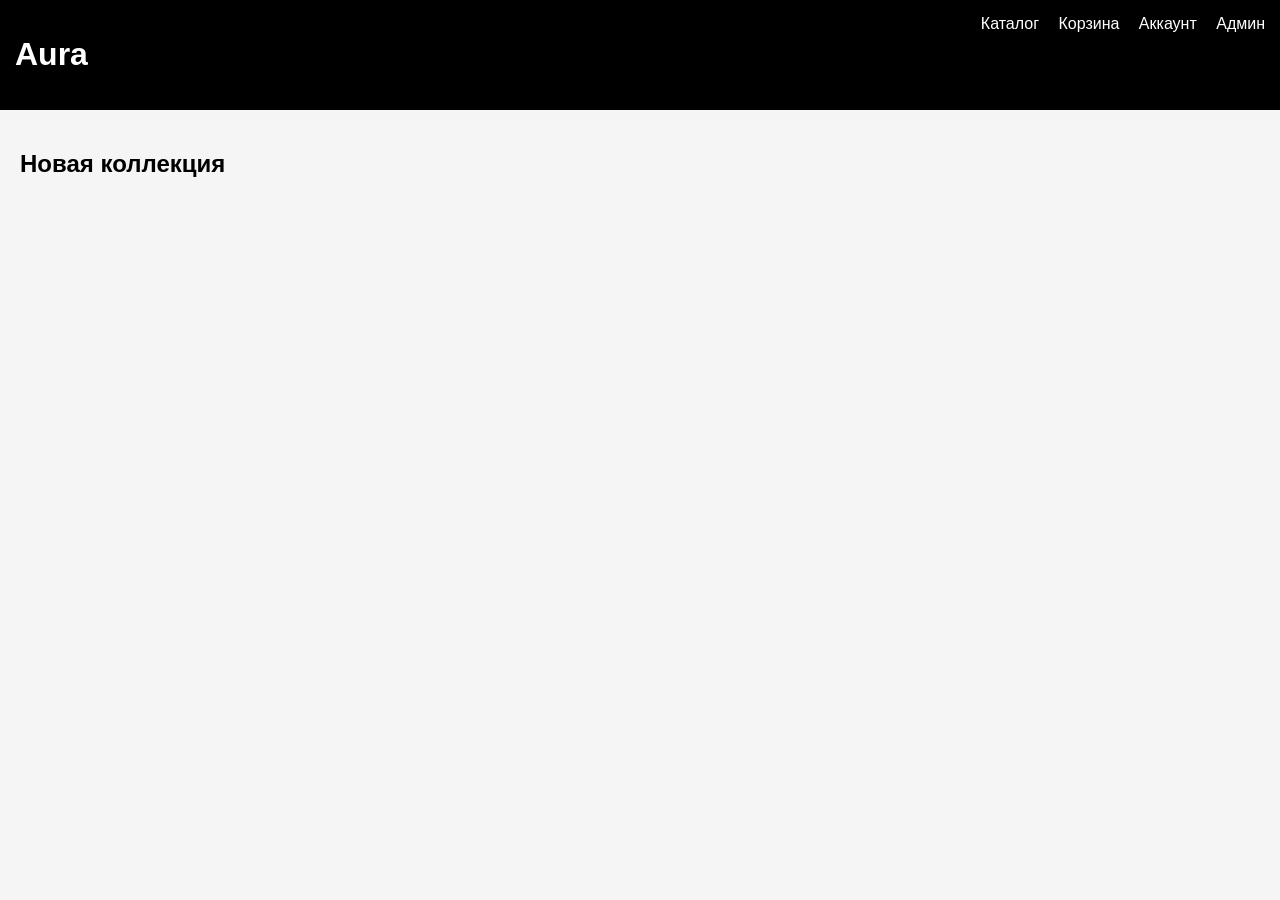
==== index.html @ 16434668 "3" ====
<!DOCTYPE html>
<html>
<head>
  <title>Aura - Главная</title>
  <link rel="stylesheet" href="css/style.css">
</head>
<body>

<header>
  <h1>Aura</h1>
  <nav>
    <a href="catalog.html">Каталог</a>
    <a href="cart.html">Корзина</a>
    <a href="account.html">Аккаунт</a>
    <a href="admin.html">Админ</a>
  </nav>
</header>

<section>
  <h2 style="padding:20px;">Новая коллекция</h2>
  <div id="product-list"></div>
</section>

<script src="js/data.js"></script>
<script src="js/main.js"></script>
</body>
</html>
---- css/style.css ----
body {
    font-family: Arial, sans-serif;
    margin: 0;
    background: #f5f5f5;
  }
  
  header {
    background: black;
    color: white;
    padding: 15px;
    display: flex;
    justify-content: space-between;
  }
  
  header a {
    color: white;
    margin-left: 15px;
    text-decoration: none;
  }
  
  .product {
    background: white;
    padding: 15px;
    margin: 15px;
    width: 250px;
    display: inline-block;
    vertical-align: top;
  }
  
  button {
    background: black;
    color: white;
    border: none;
    padding: 8px 12px;
    cursor: pointer;
  }
  
  button:hover {
    background: #444;
  }
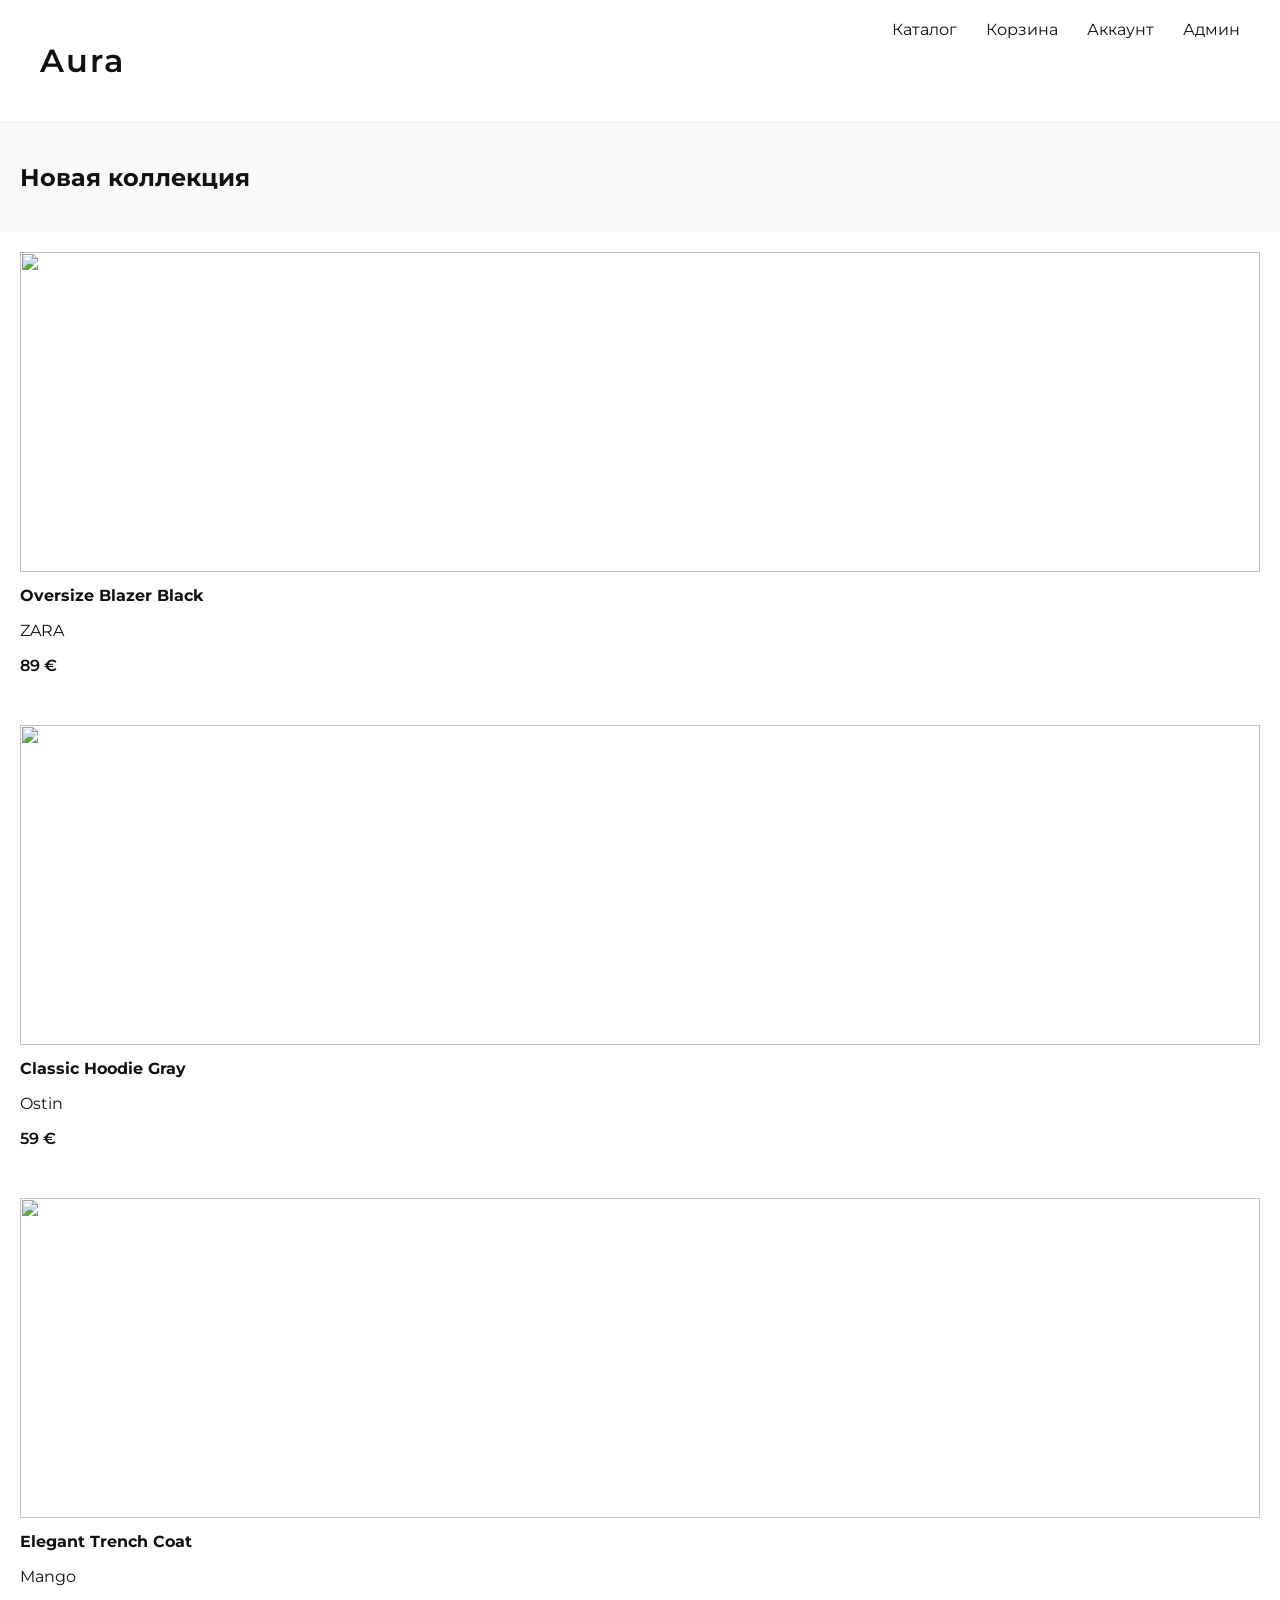
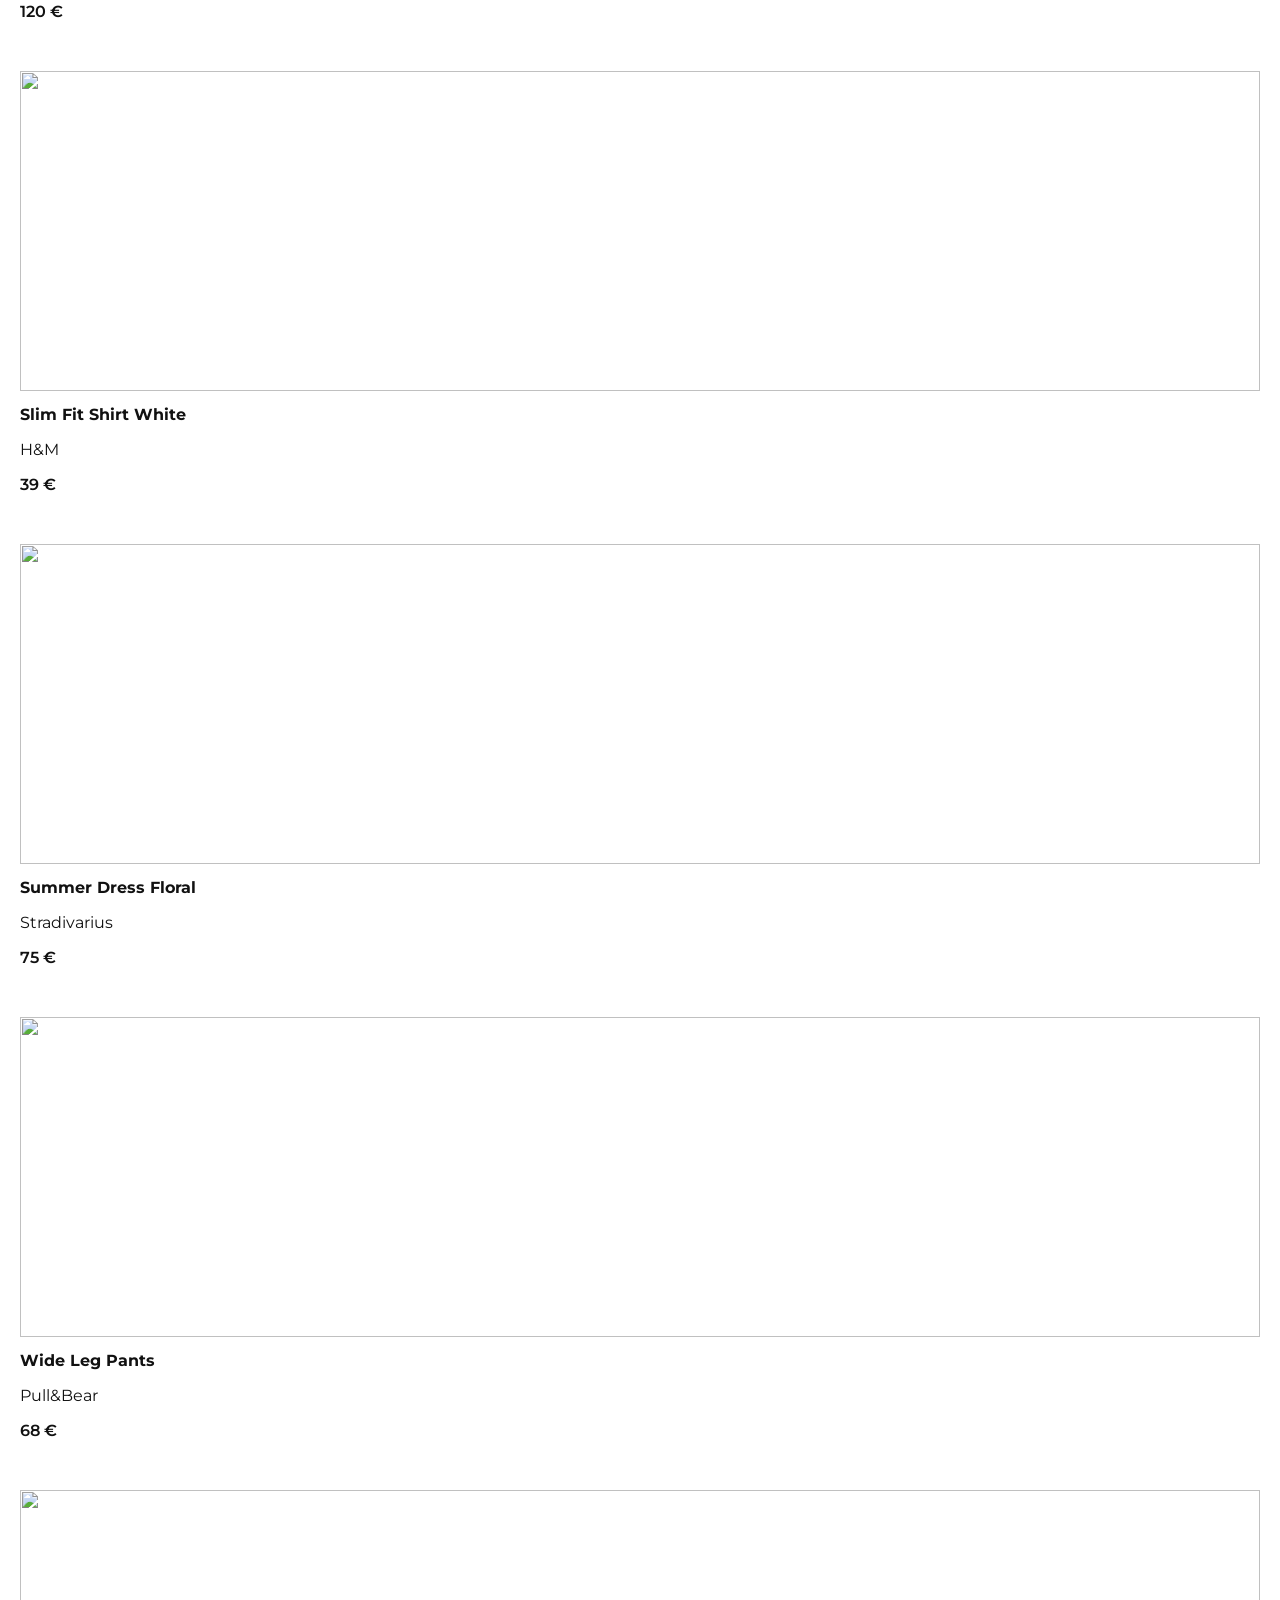
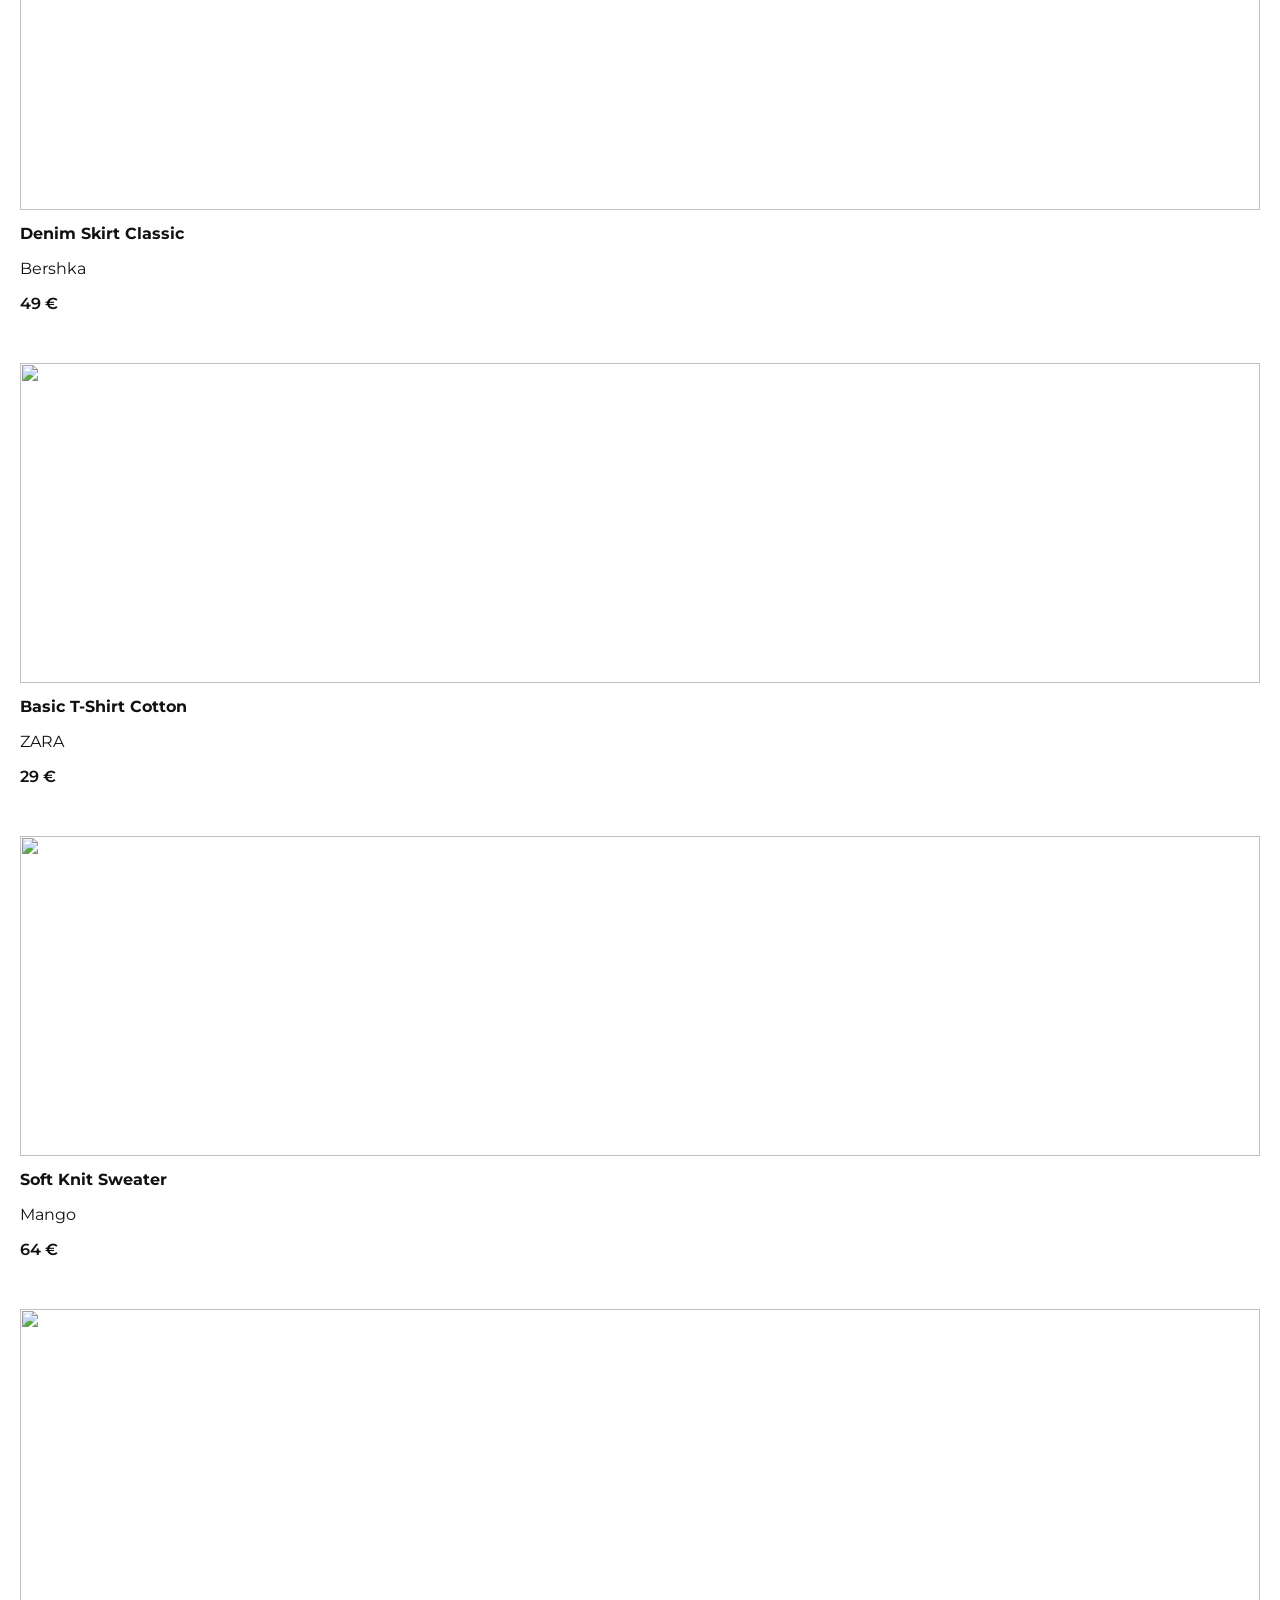
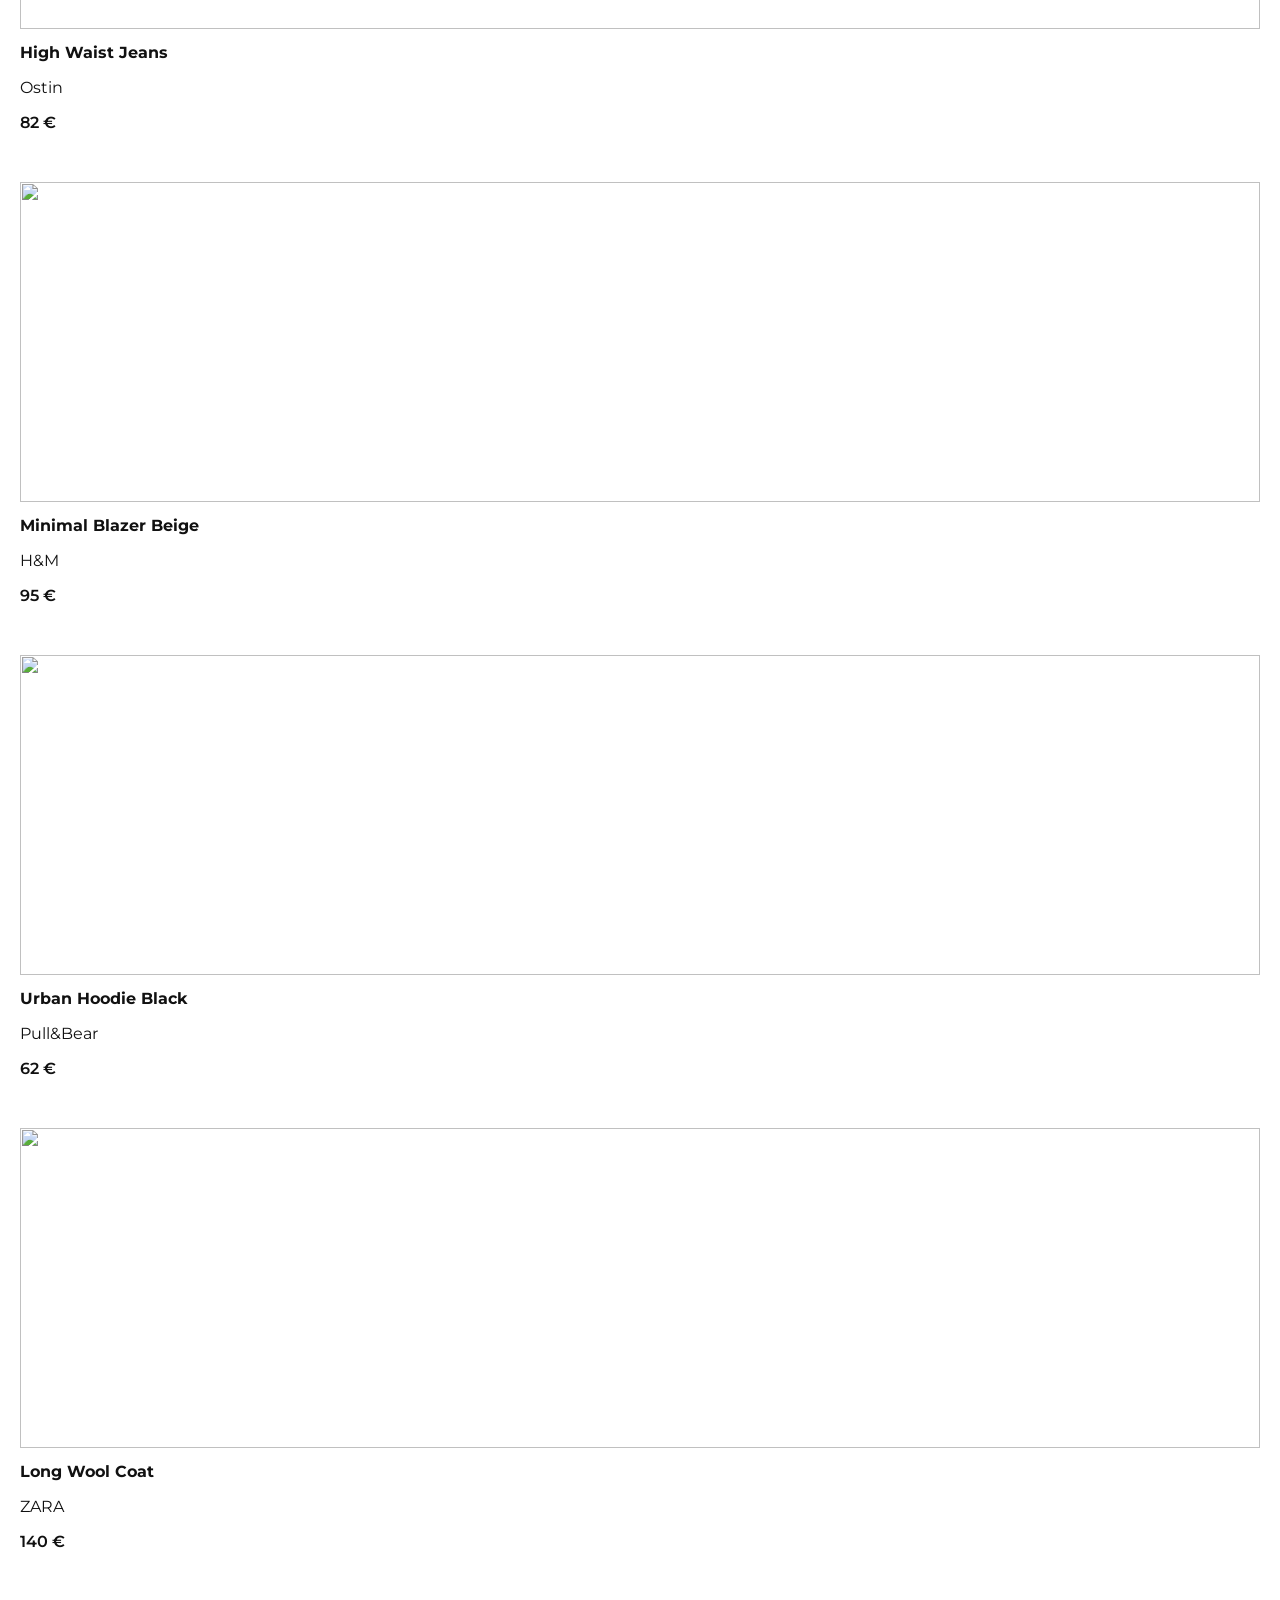
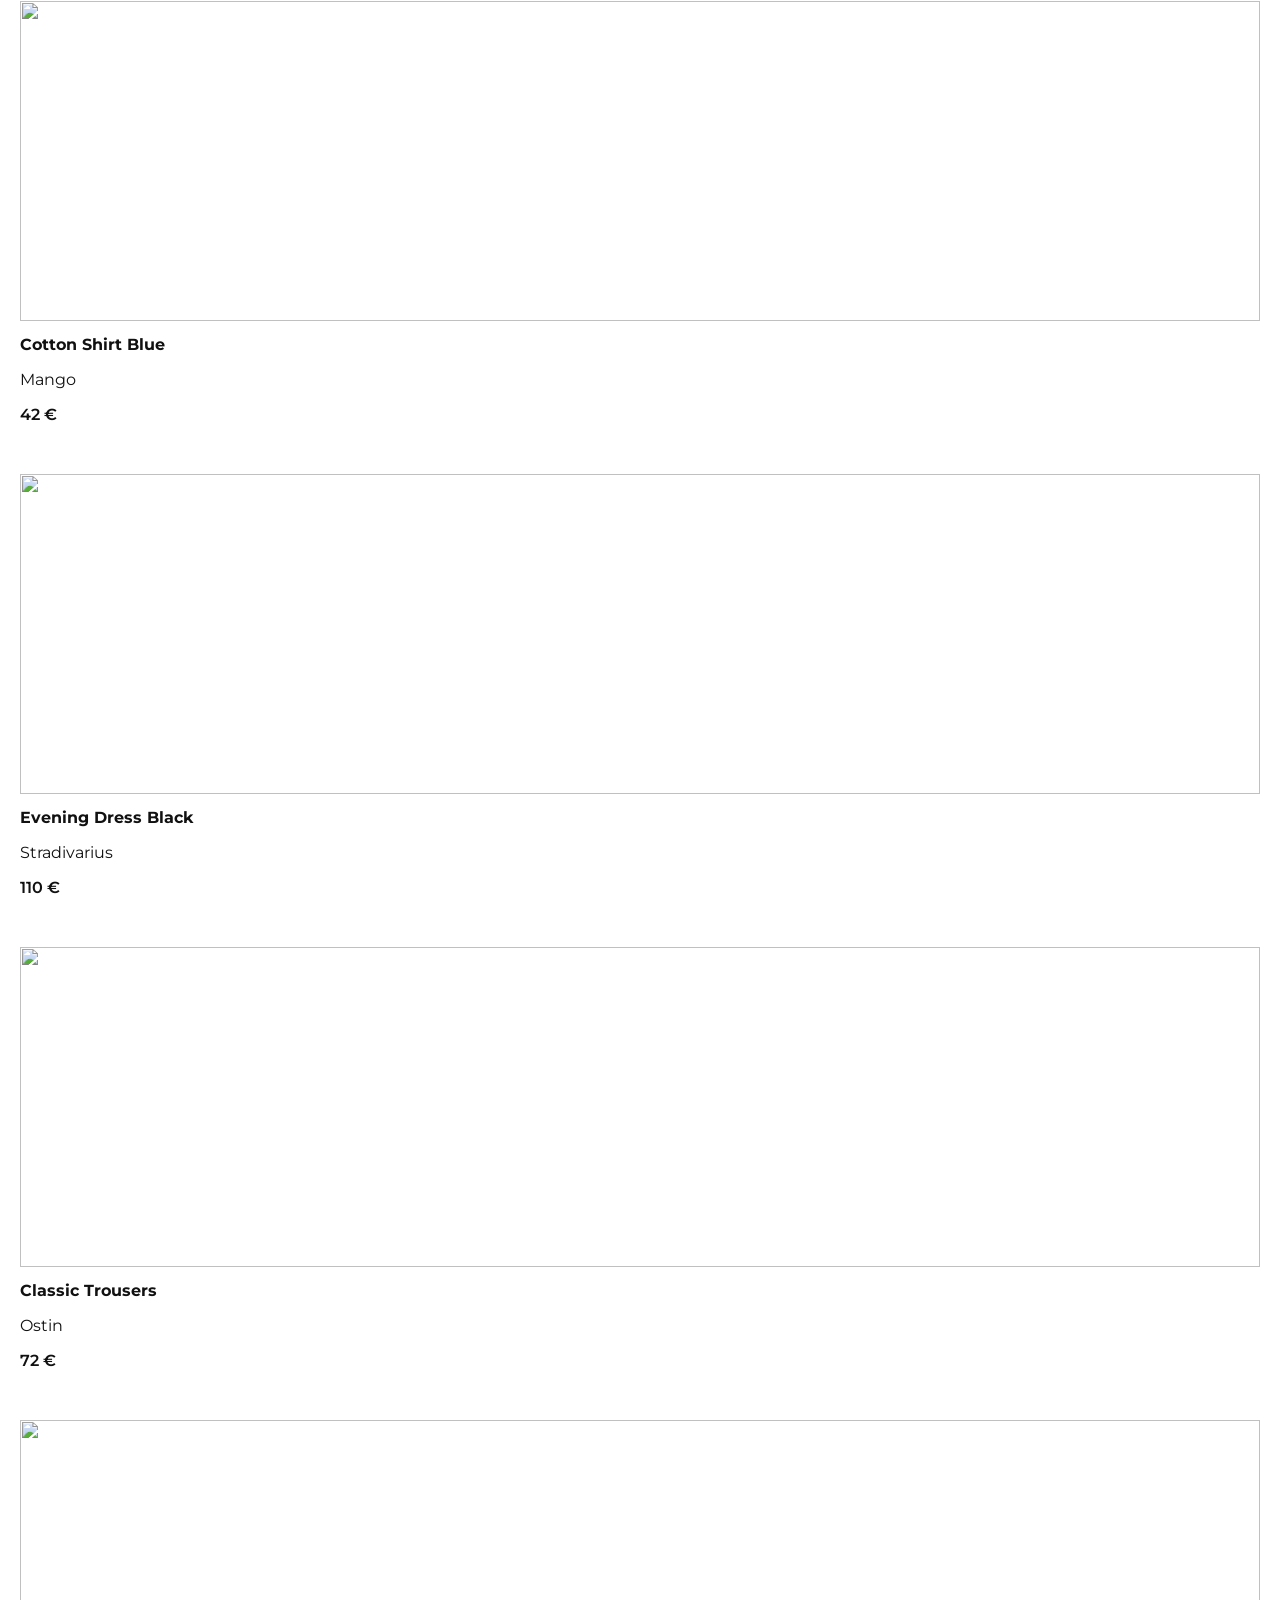
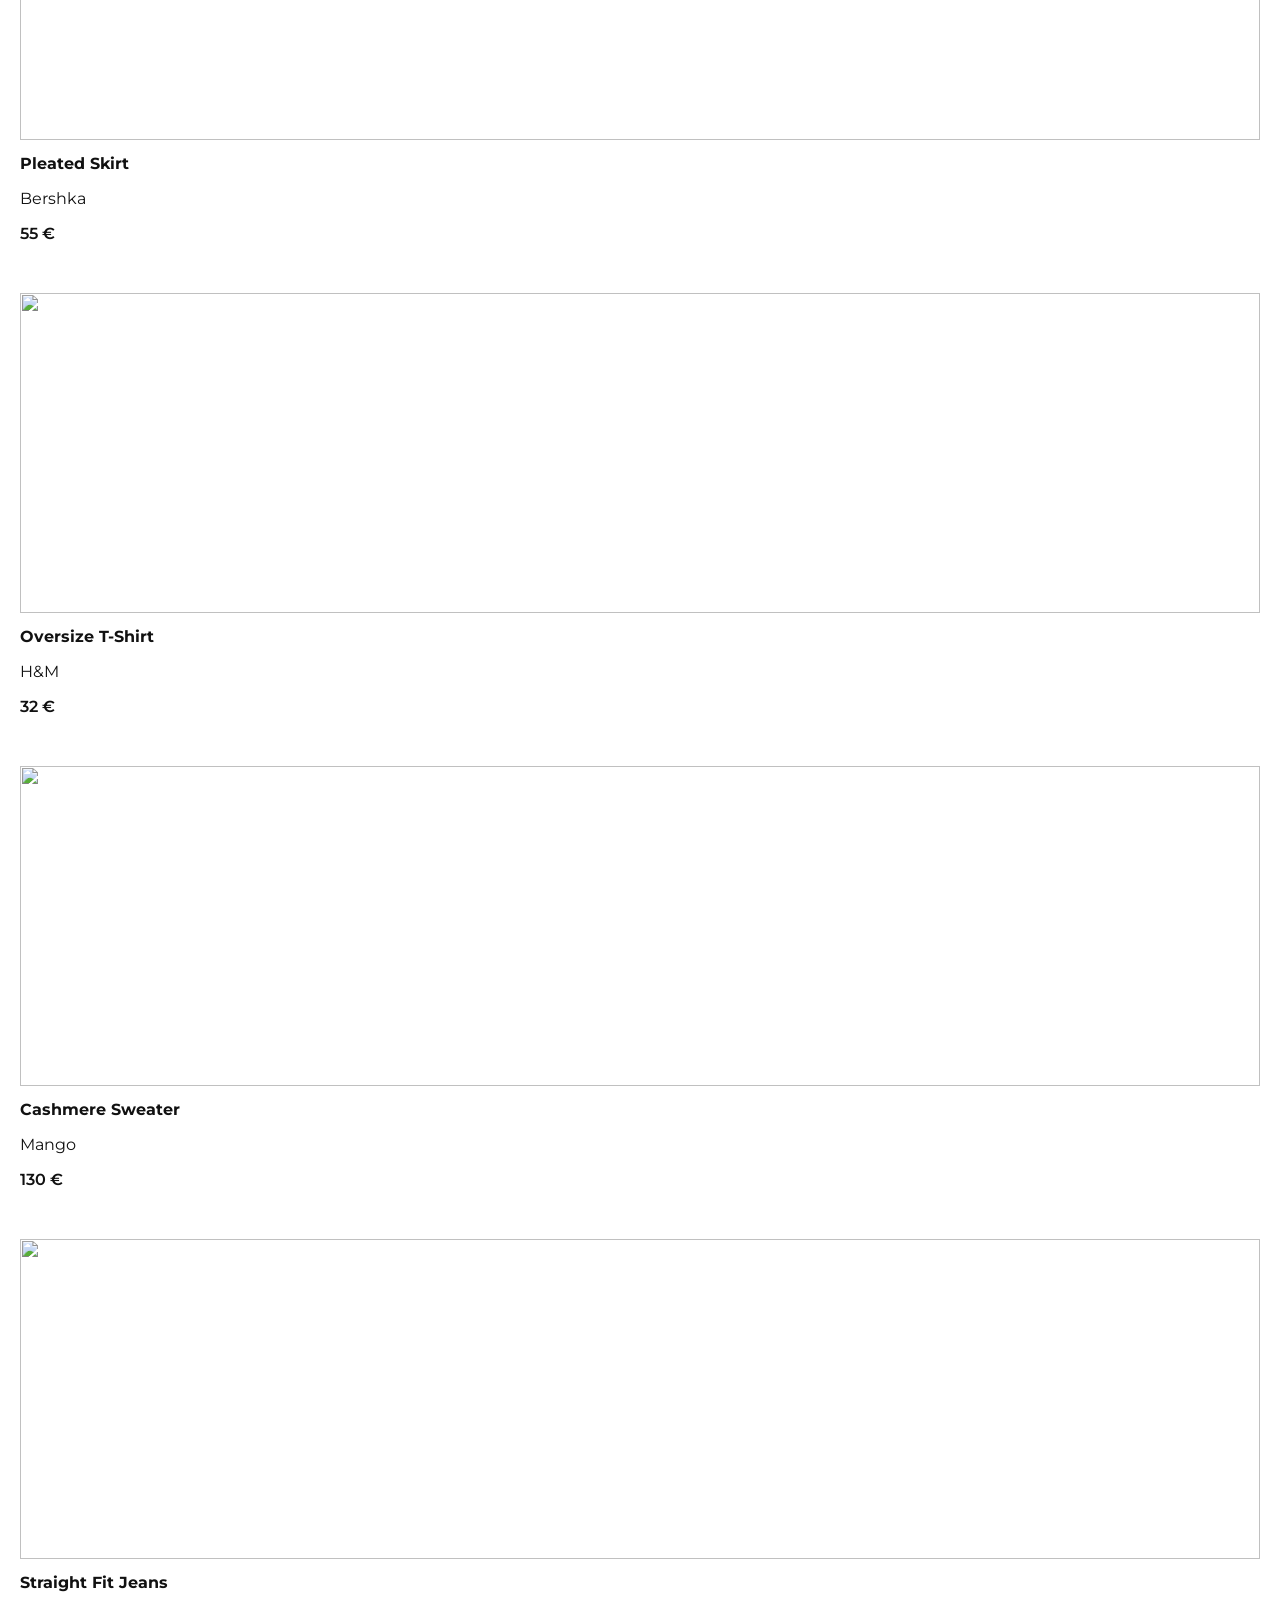
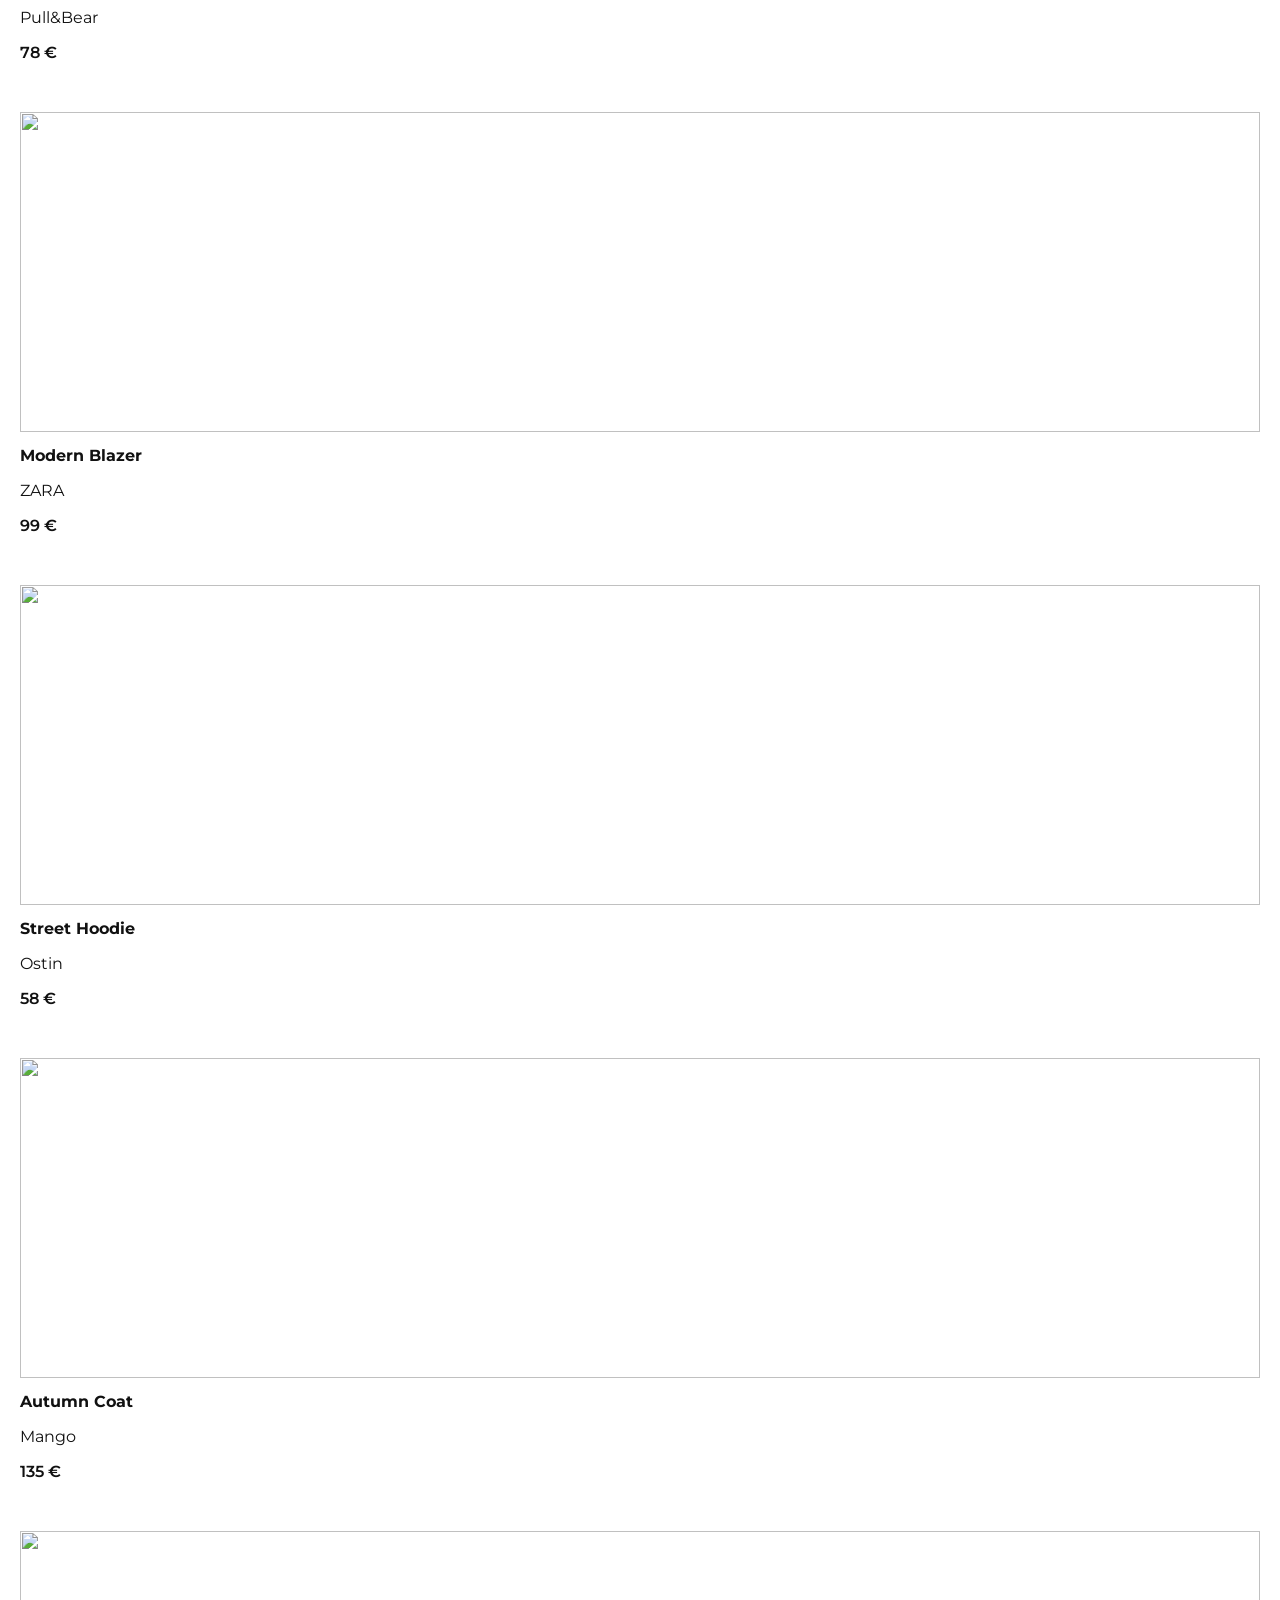
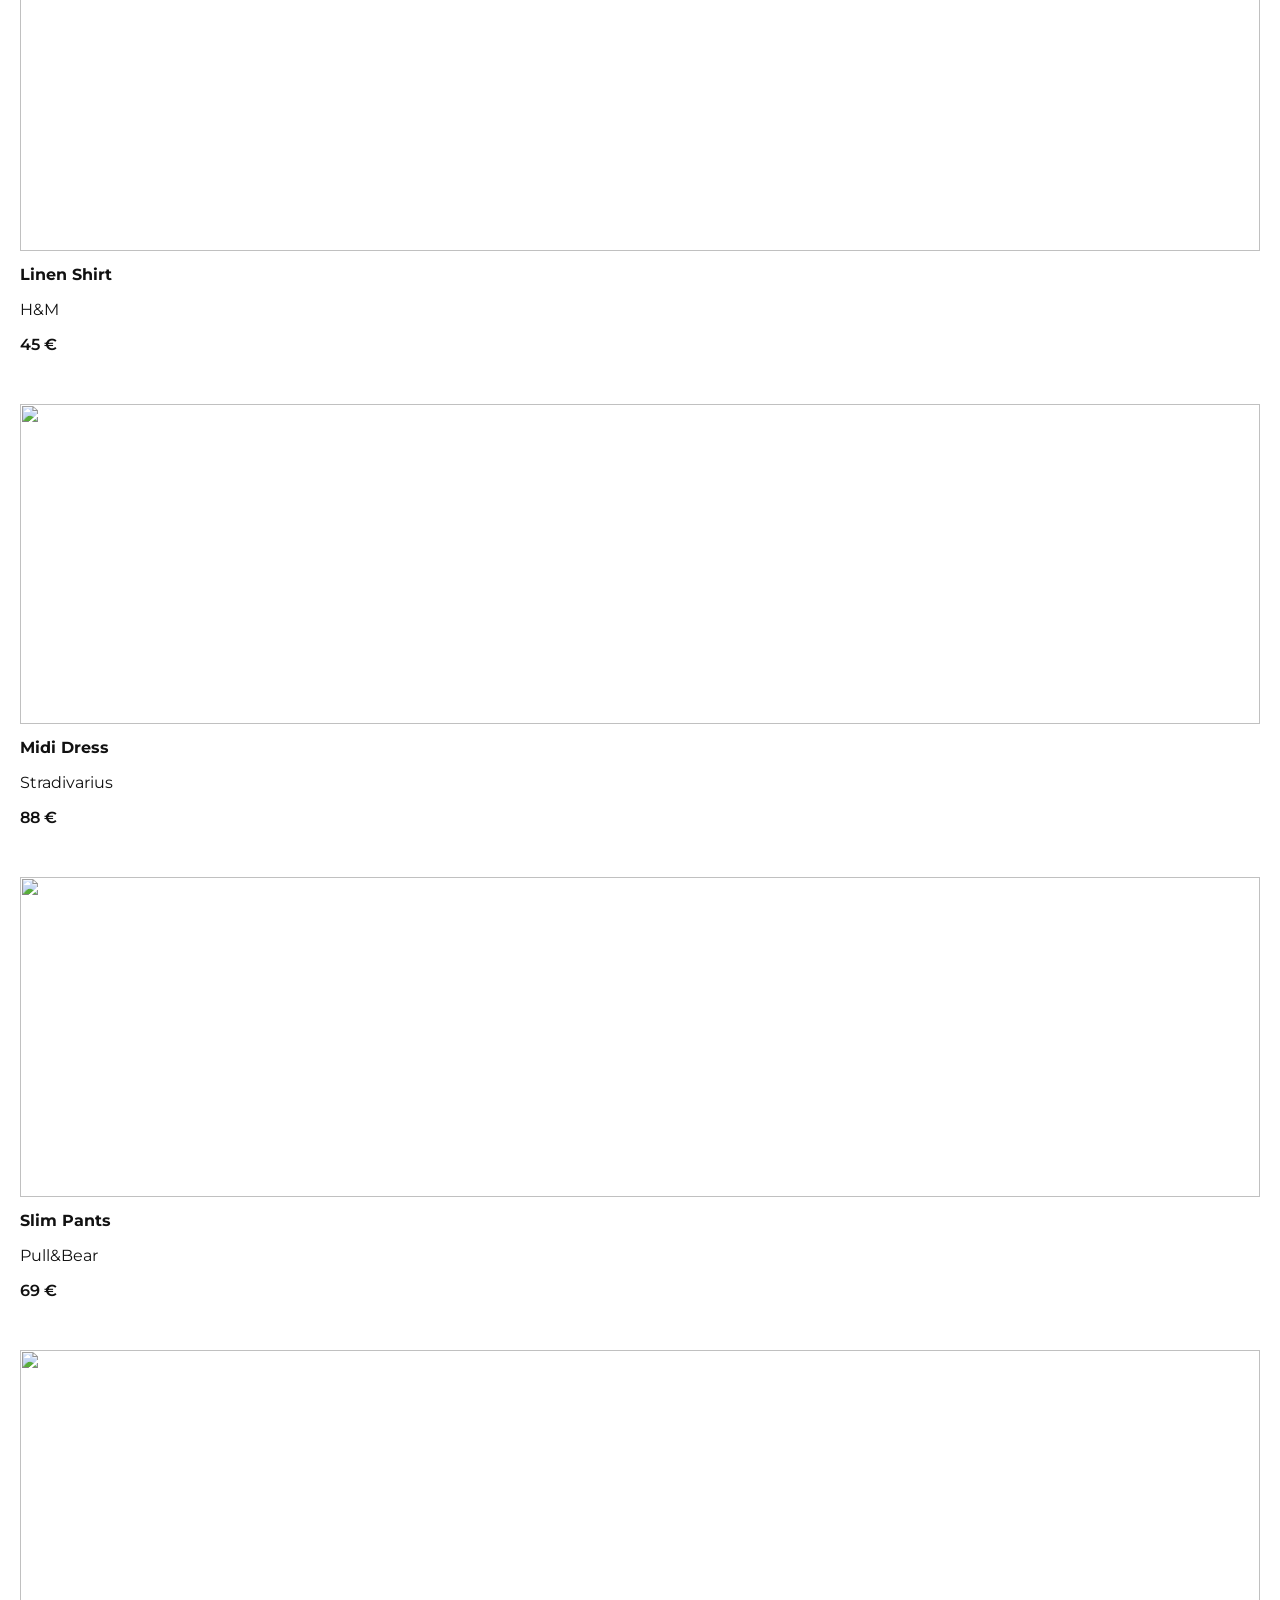
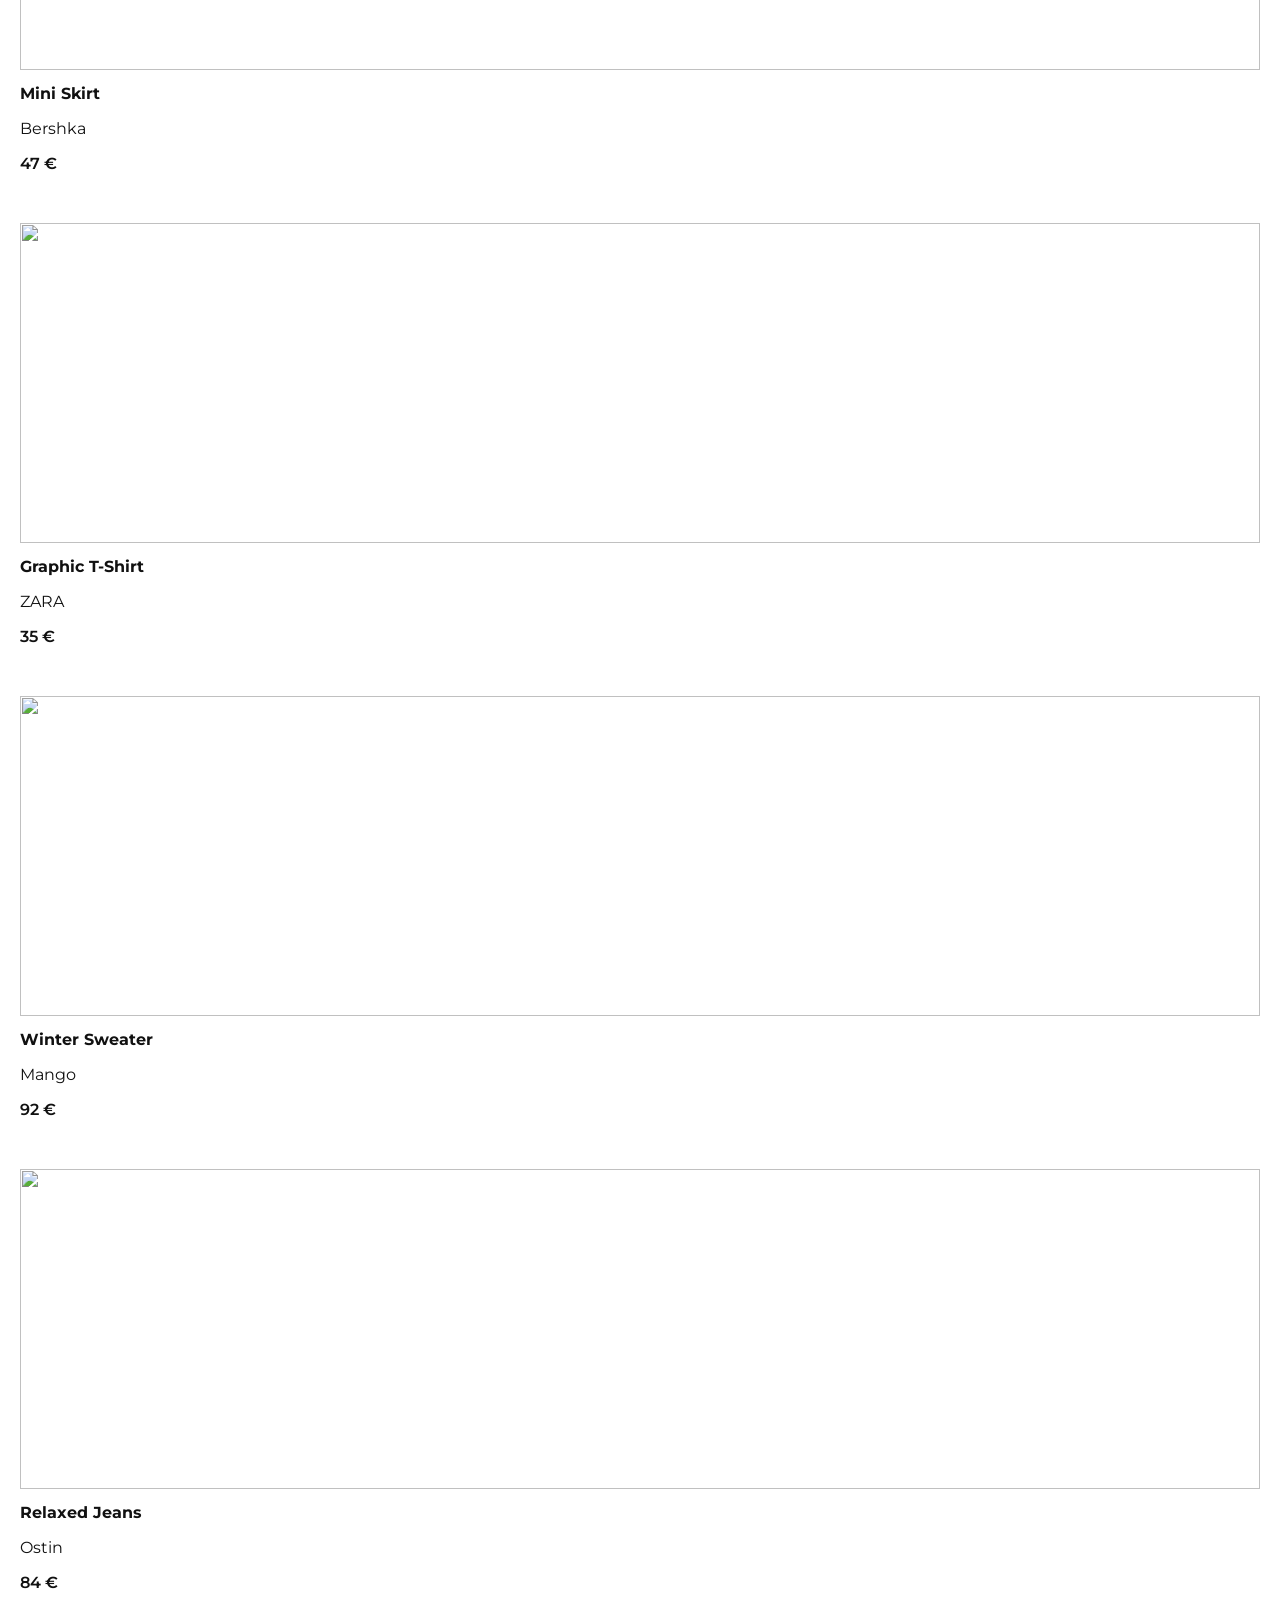
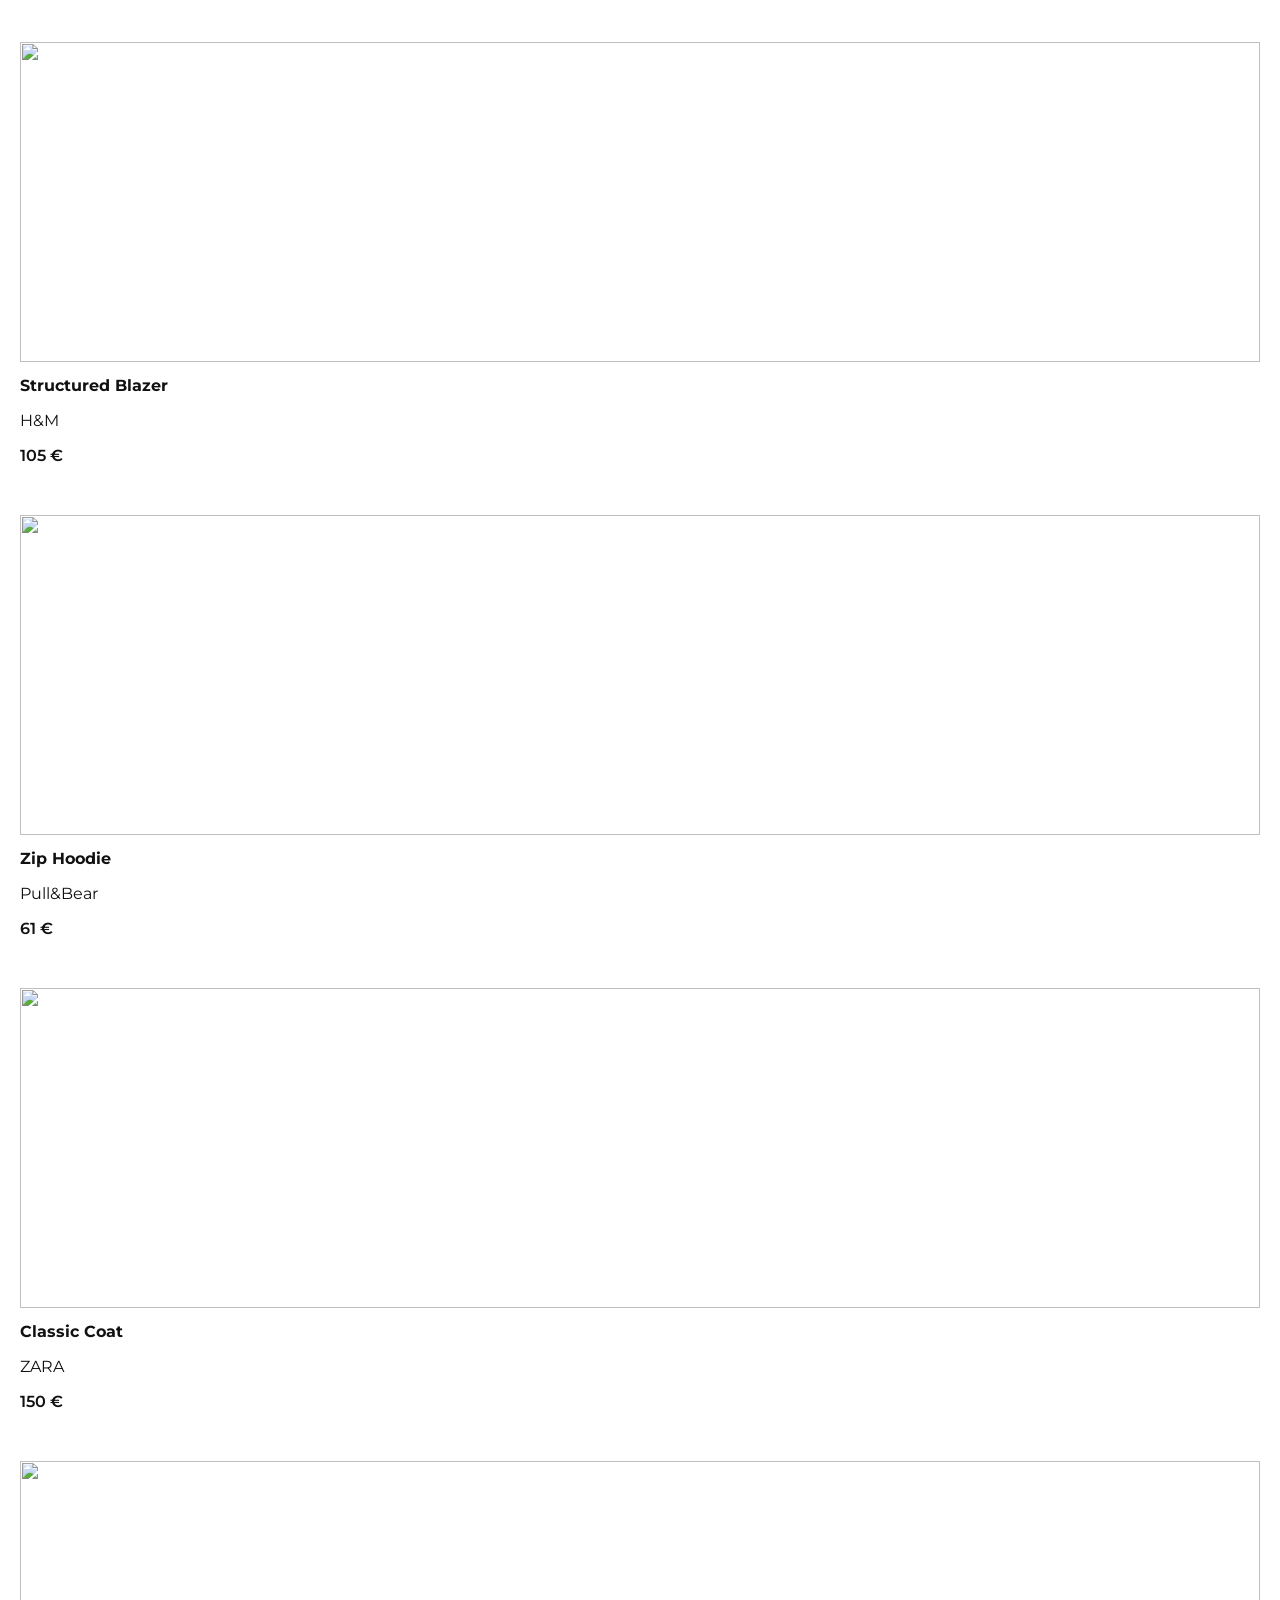
==== commit c77d2d15: "9" ====
--- a/index.html
+++ b/index.html
@@ -21,7 +21,6 @@
   <div id="product-list"></div>
 </section>
 
-<script src="js/data.js"></script>
 <script src="js/main.js"></script>
 </body>
 </html>
--- a/css/style.css
+++ b/css/style.css
@@ -1,40 +1,109 @@
+@import url('https://fonts.googleapis.com/css2?family=Montserrat:wght@300;400;600&display=swap');
+
 body {
-    font-family: Arial, sans-serif;
-    margin: 0;
-    background: #f5f5f5;
-  }
-  
-  header {
-    background: black;
-    color: white;
-    padding: 15px;
-    display: flex;
-    justify-content: space-between;
-  }
-  
-  header a {
-    color: white;
-    margin-left: 15px;
-    text-decoration: none;
-  }
-  
-  .product {
-    background: white;
-    padding: 15px;
-    margin: 15px;
-    width: 250px;
-    display: inline-block;
-    vertical-align: top;
-  }
-  
-  button {
-    background: black;
-    color: white;
-    border: none;
-    padding: 8px 12px;
-    cursor: pointer;
-  }
-  
-  button:hover {
-    background: #444;
-  }+  margin: 0;
+  font-family: 'Montserrat', sans-serif;
+  background: #f9f9f9;
+  color: #111;
+}
+
+header {
+  display: flex;
+  justify-content: space-between;
+  padding: 20px 40px;
+  background: white;
+  border-bottom: 1px solid #eee;
+  position: sticky;
+  top: 0;
+}
+
+header h1 {
+  font-weight: 600;
+  letter-spacing: 2px;
+}
+
+nav a {
+  margin-left: 25px;
+  text-decoration: none;
+  color: #111;
+  font-weight: 400;
+  transition: 0.3s;
+}
+
+nav a:hover {
+  opacity: 0.6;
+}
+
+.container {
+  padding: 40px;
+}
+
+.products-grid {
+  display: grid;
+  grid-template-columns: repeat(auto-fill, minmax(240px, 1fr));
+  gap: 30px;
+}
+
+.product {
+  background: white;
+  padding: 20px;
+  transition: 0.3s;
+  cursor: pointer;
+}
+
+.product:hover {
+  transform: translateY(-5px);
+  box-shadow: 0 10px 30px rgba(0,0,0,0.08);
+}
+
+.product img {
+  width: 100%;
+  height: 320px;
+  object-fit: cover;
+}
+
+.product h3 {
+  font-size: 16px;
+  margin: 10px 0 5px;
+}
+
+.price {
+  font-weight: 600;
+  margin-bottom: 10px;
+}
+
+button {
+  background: black;
+  color: white;
+  border: none;
+  padding: 10px;
+  width: 100%;
+  margin-top: 5px;
+  cursor: pointer;
+  transition: 0.3s;
+}
+
+button:hover {
+  background: #333;
+}
+
+.filters {
+  margin-bottom: 30px;
+  display: flex;
+  gap: 20px;
+  flex-wrap: wrap;
+}
+
+input, select {
+  padding: 10px;
+  border: 1px solid #ddd;
+  width: 200px;
+}
+
+.auth-container {
+  max-width: 400px;
+  margin: 80px auto;
+  background: white;
+  padding: 40px;
+  box-shadow: 0 10px 30px rgba(0,0,0,0.05);
+}
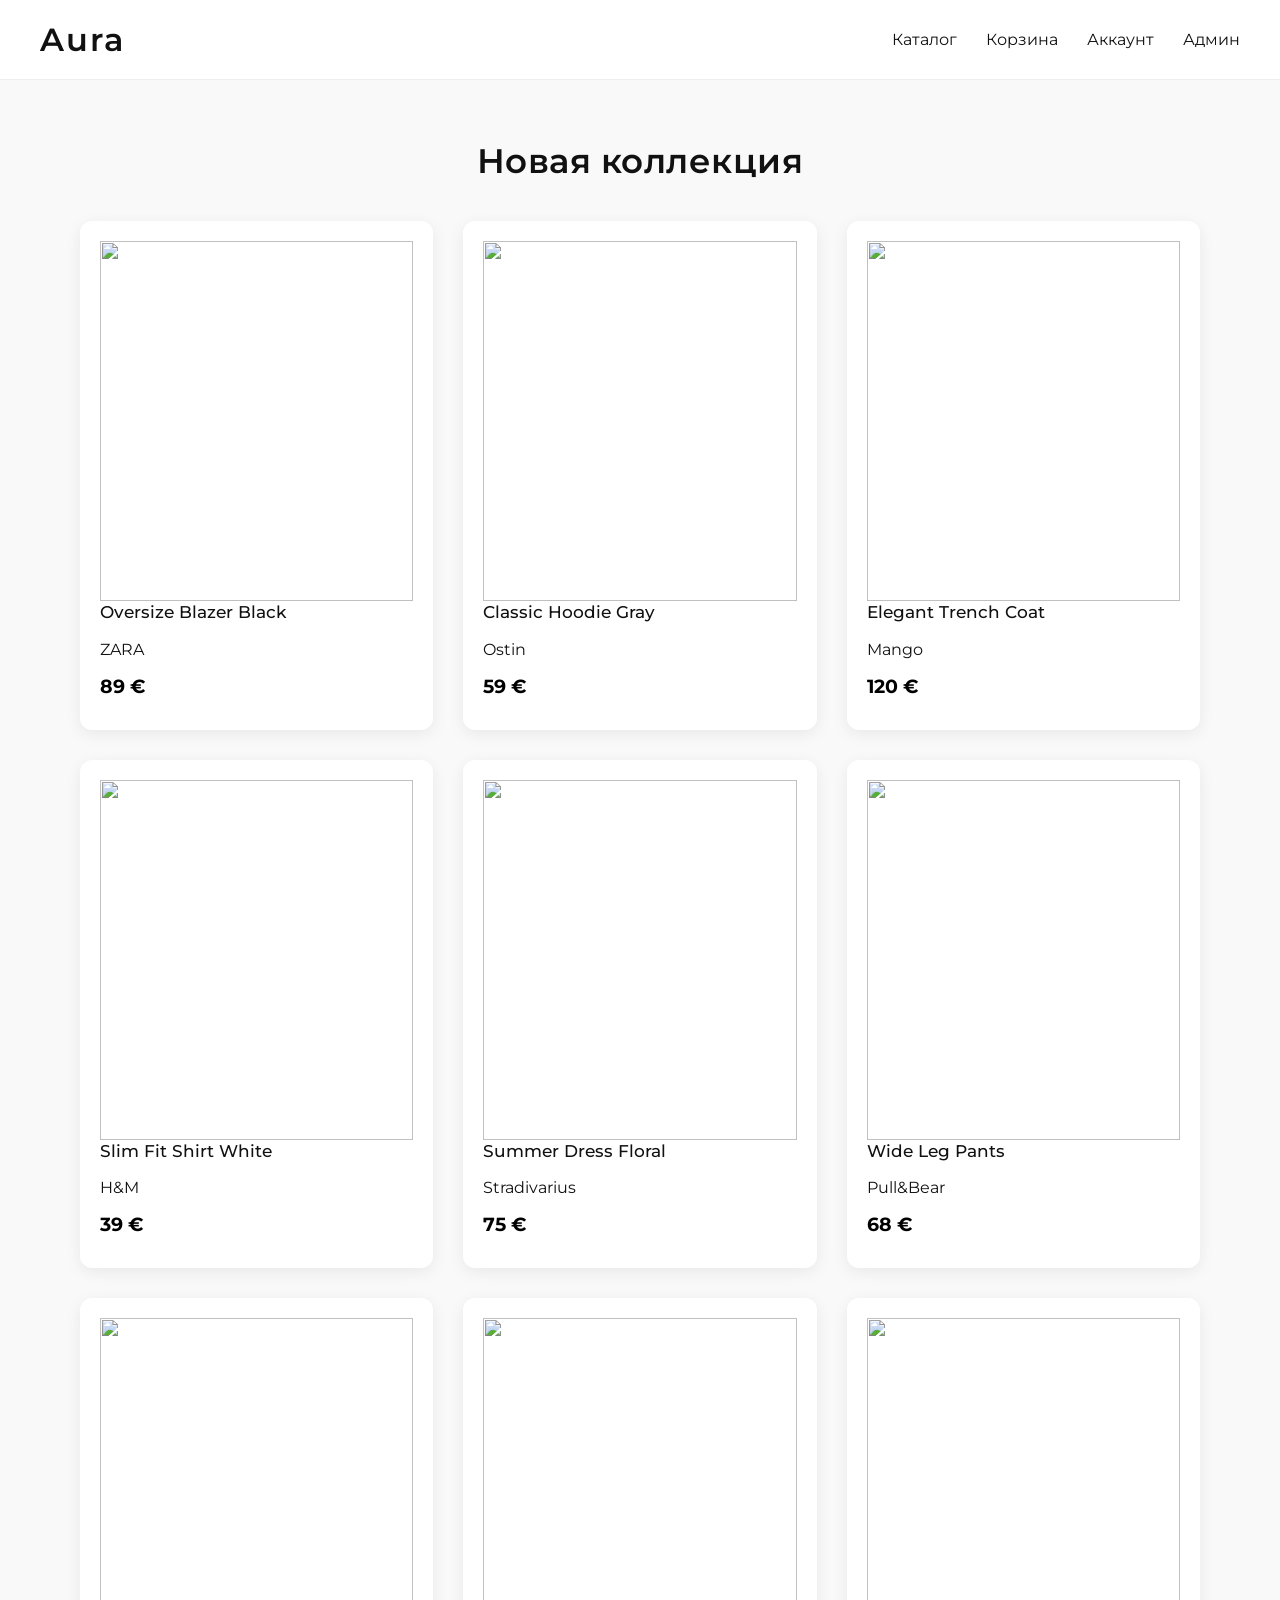
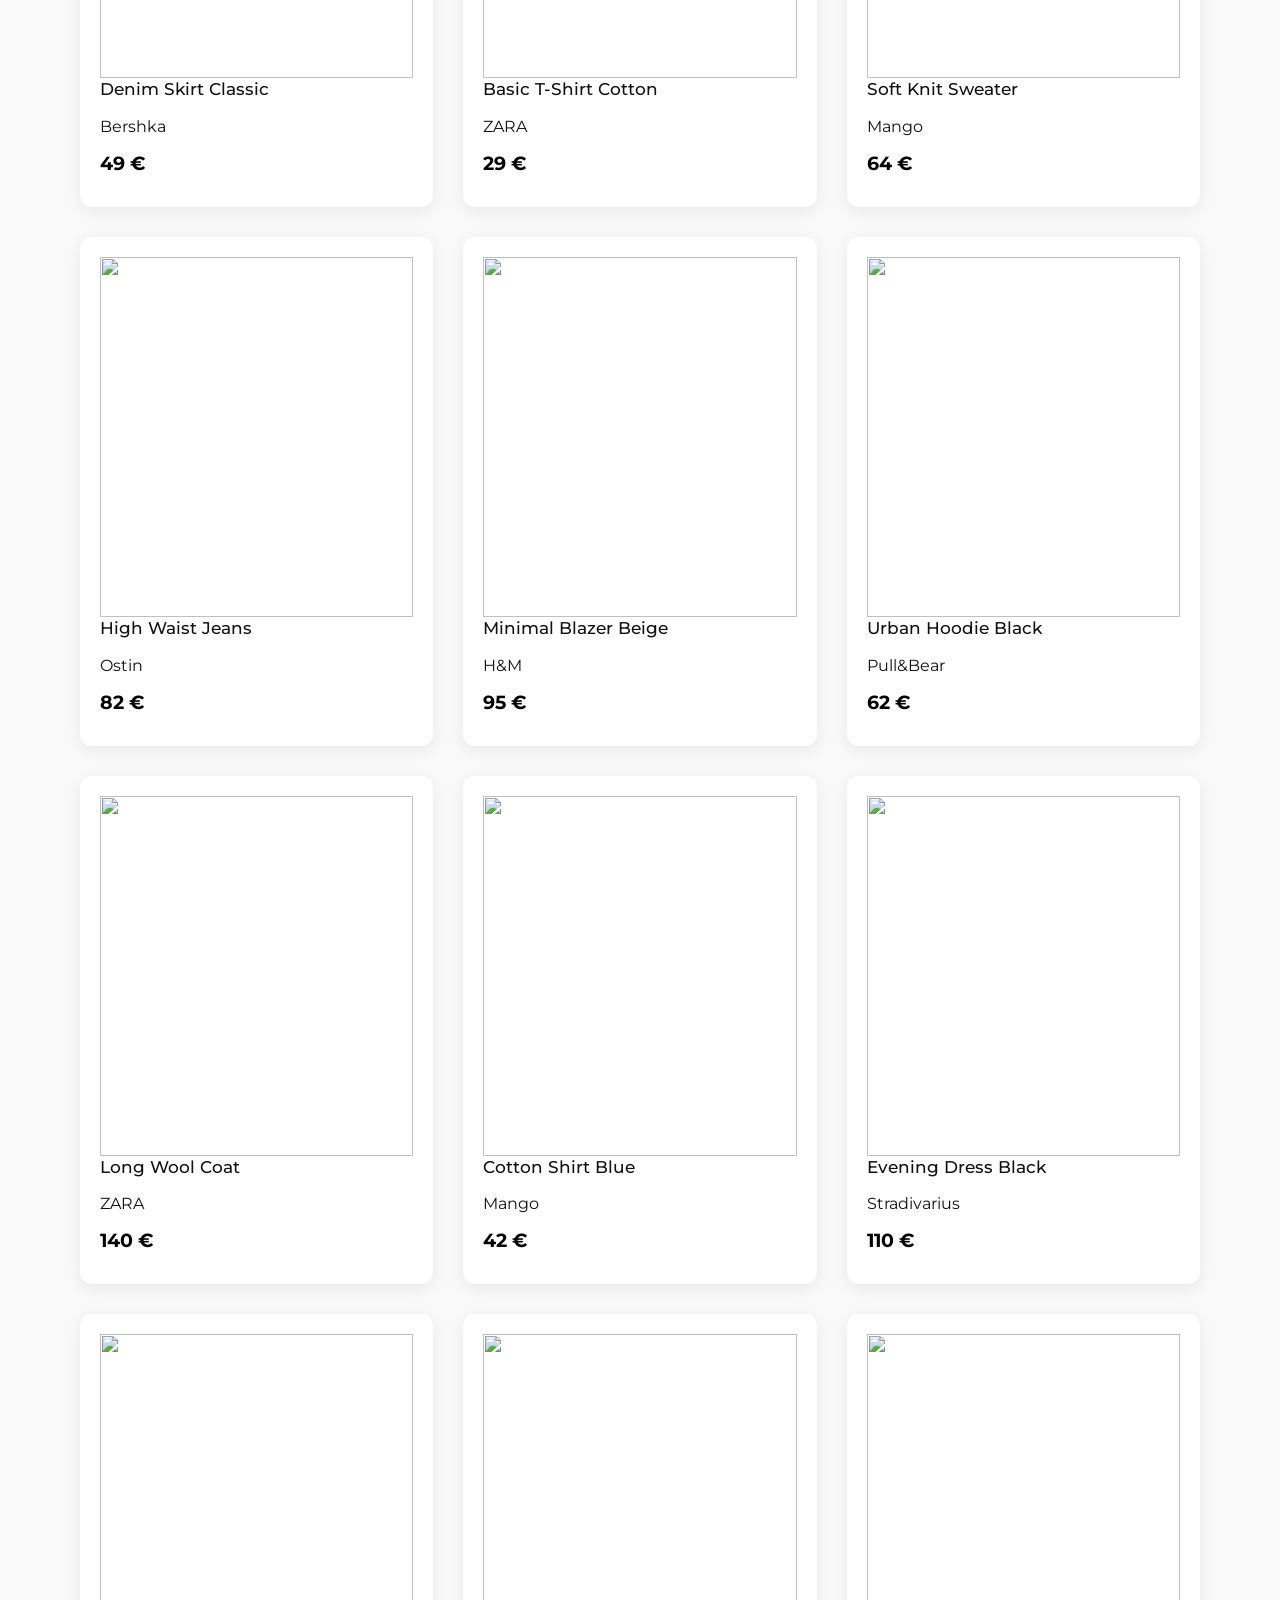
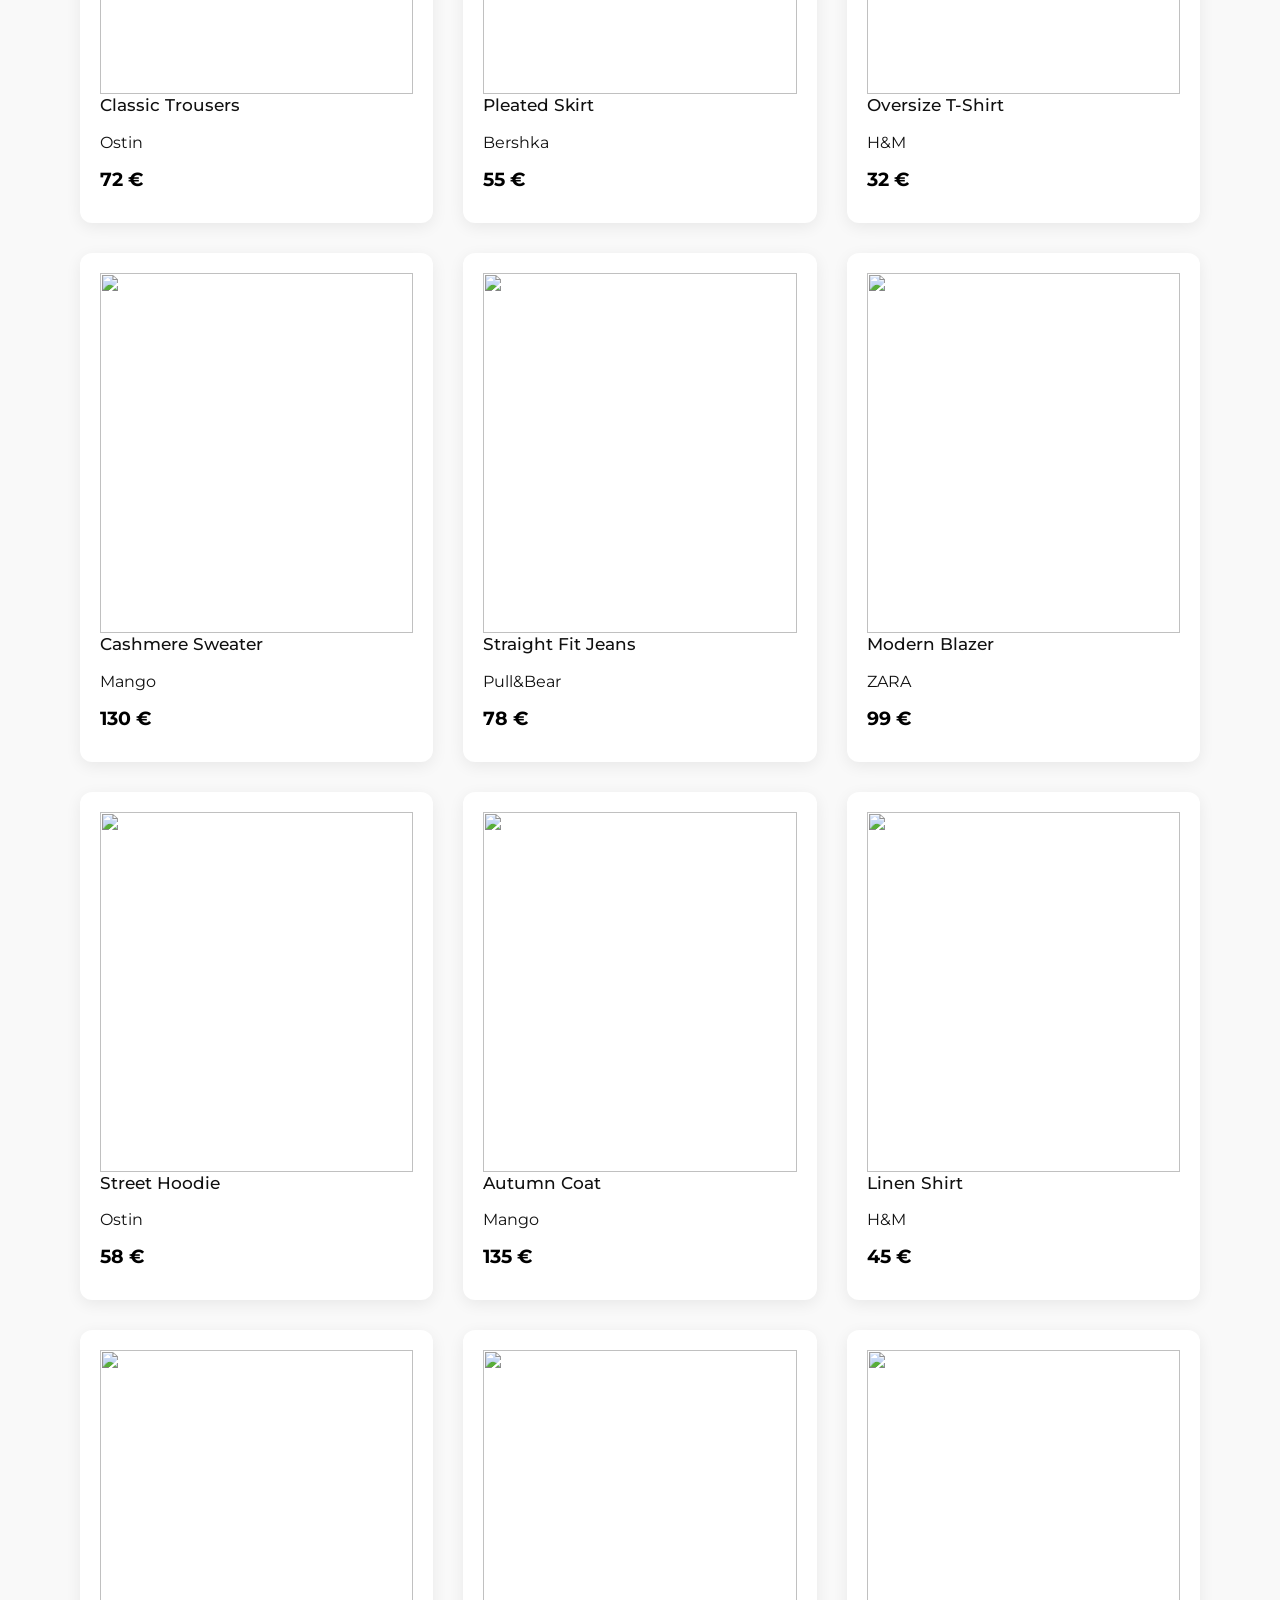
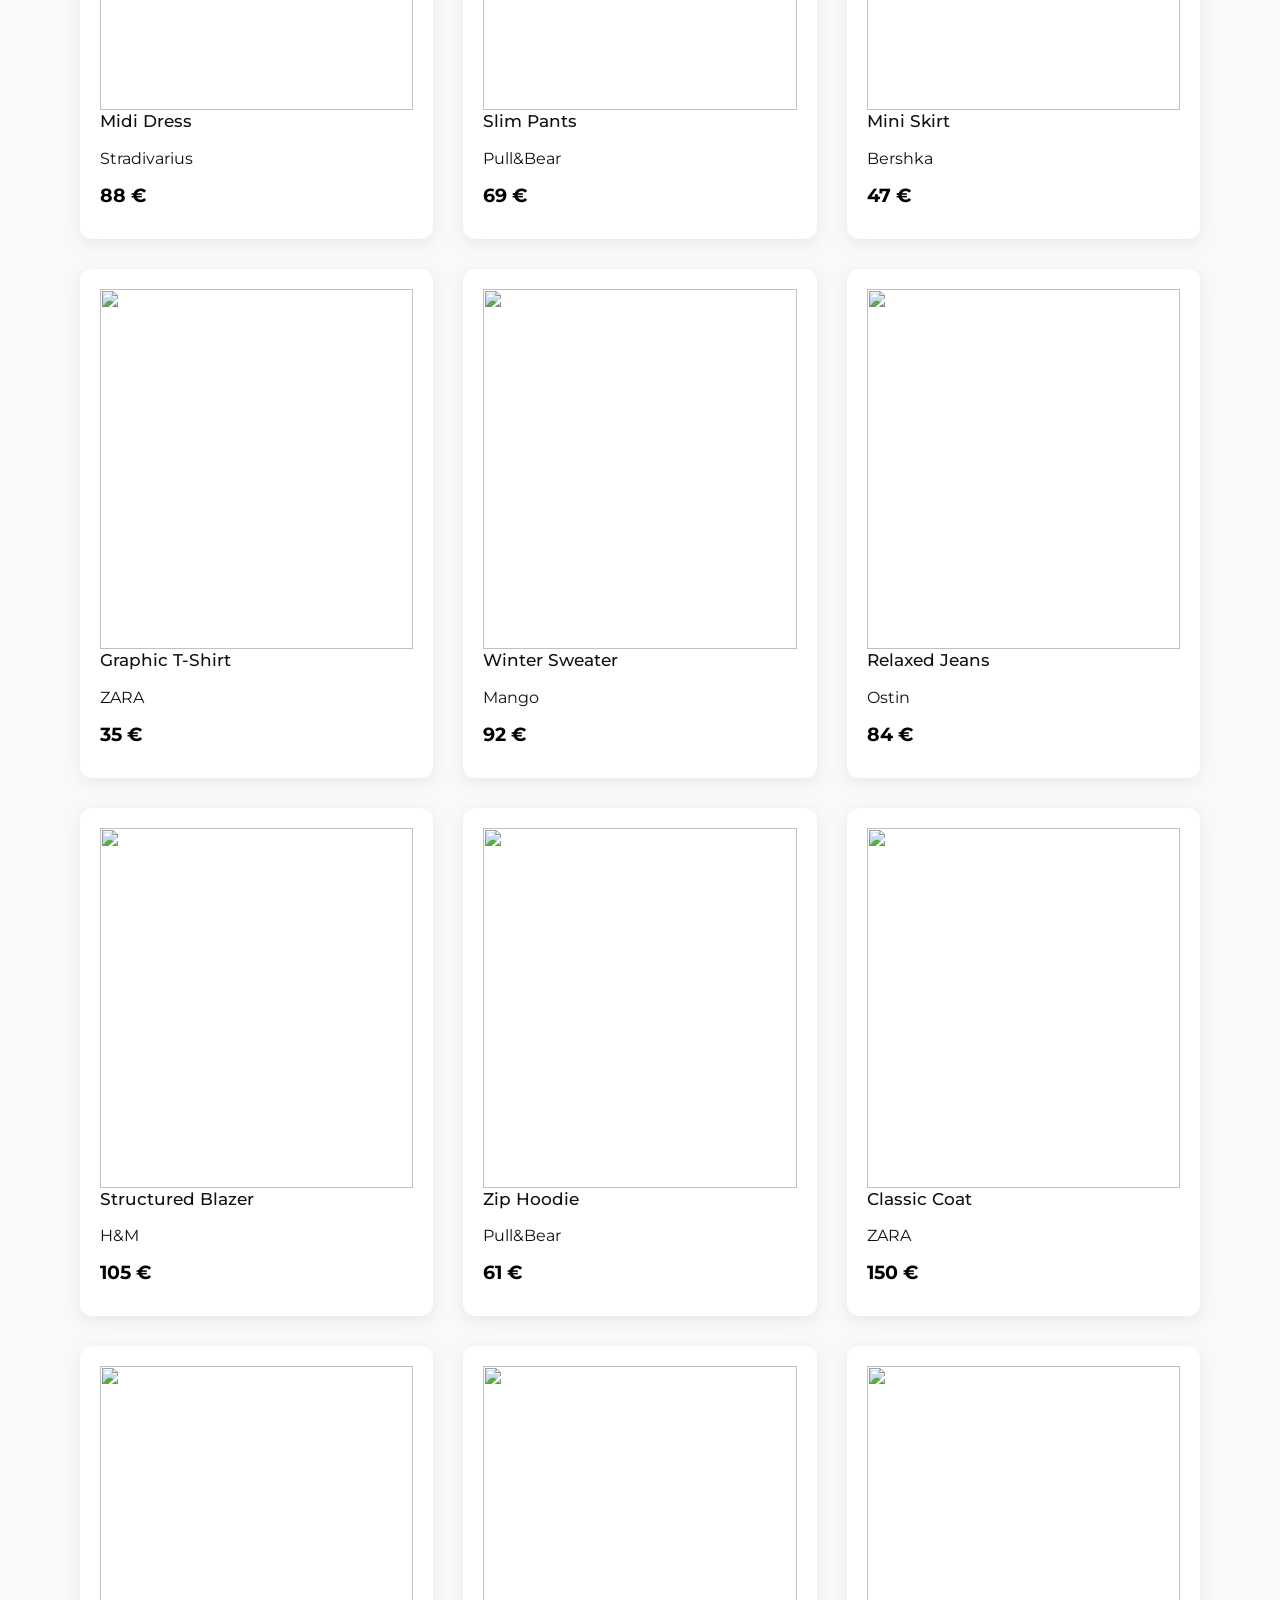
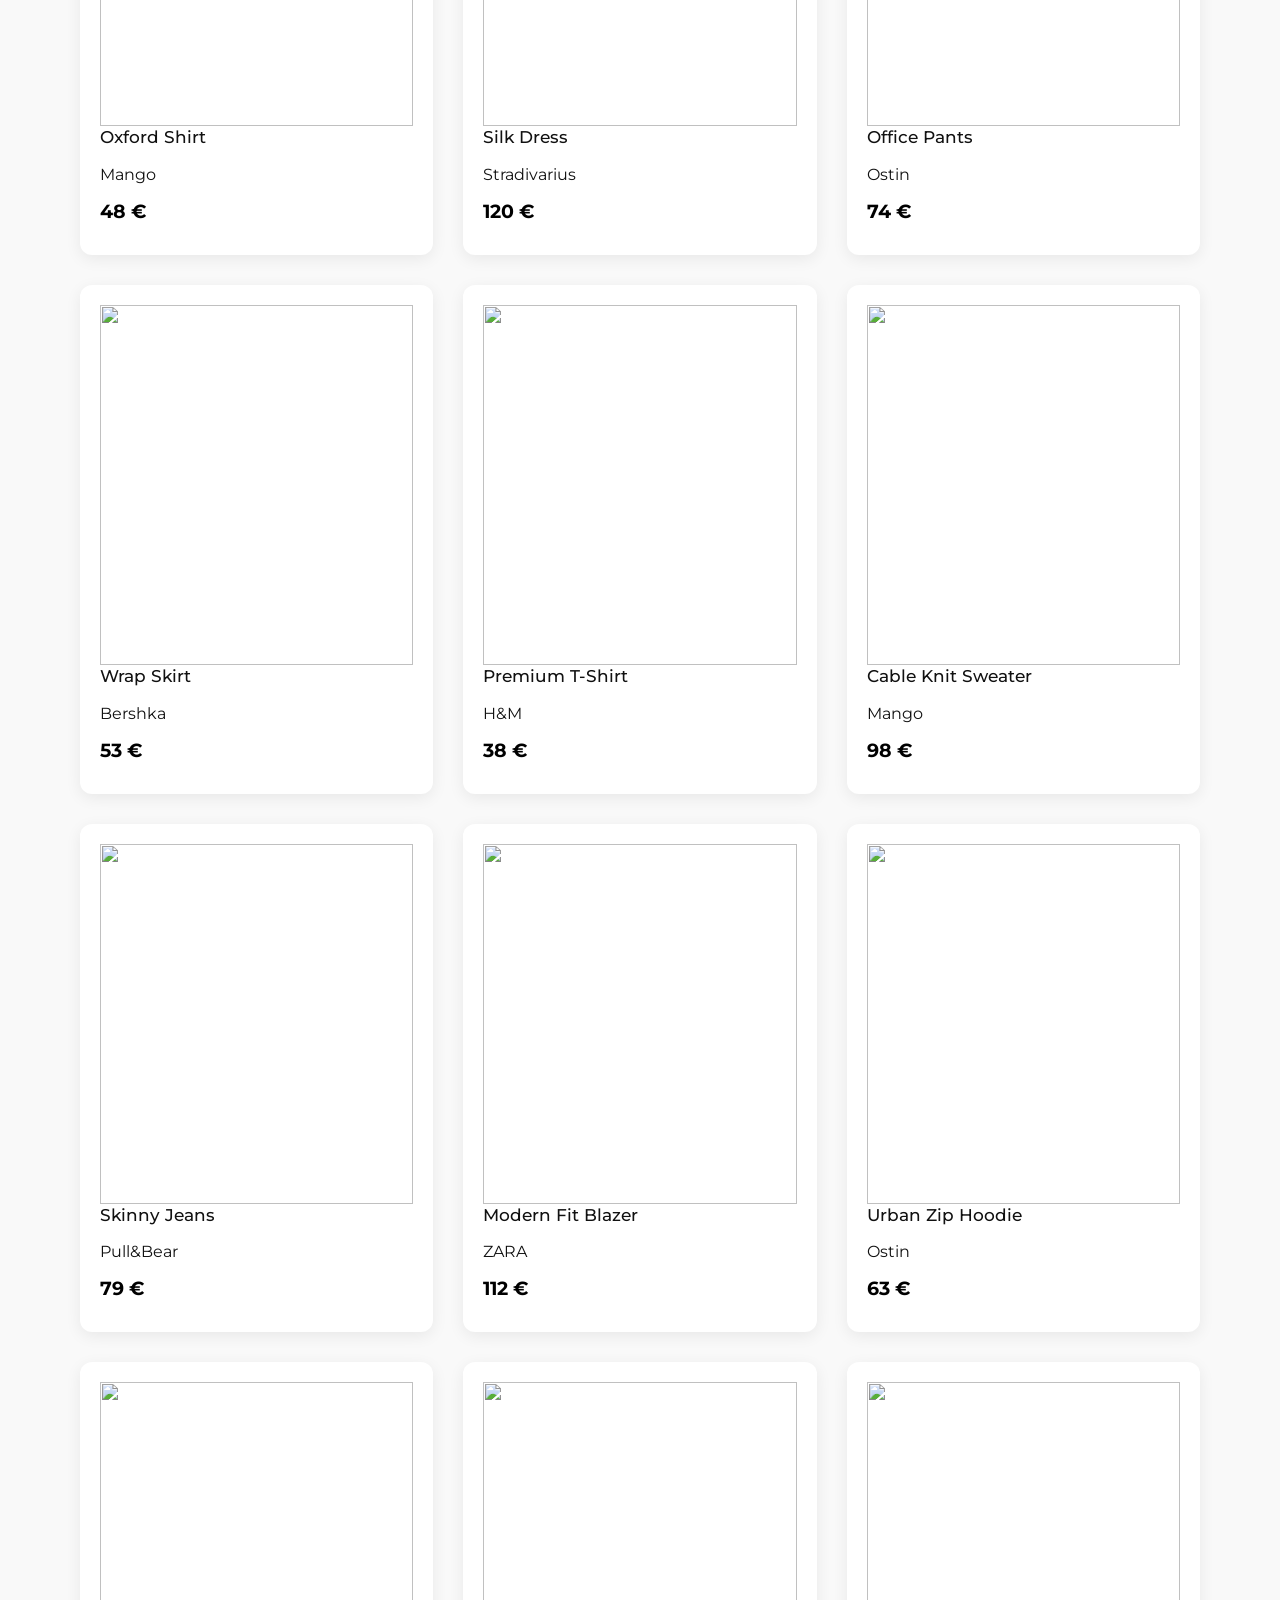
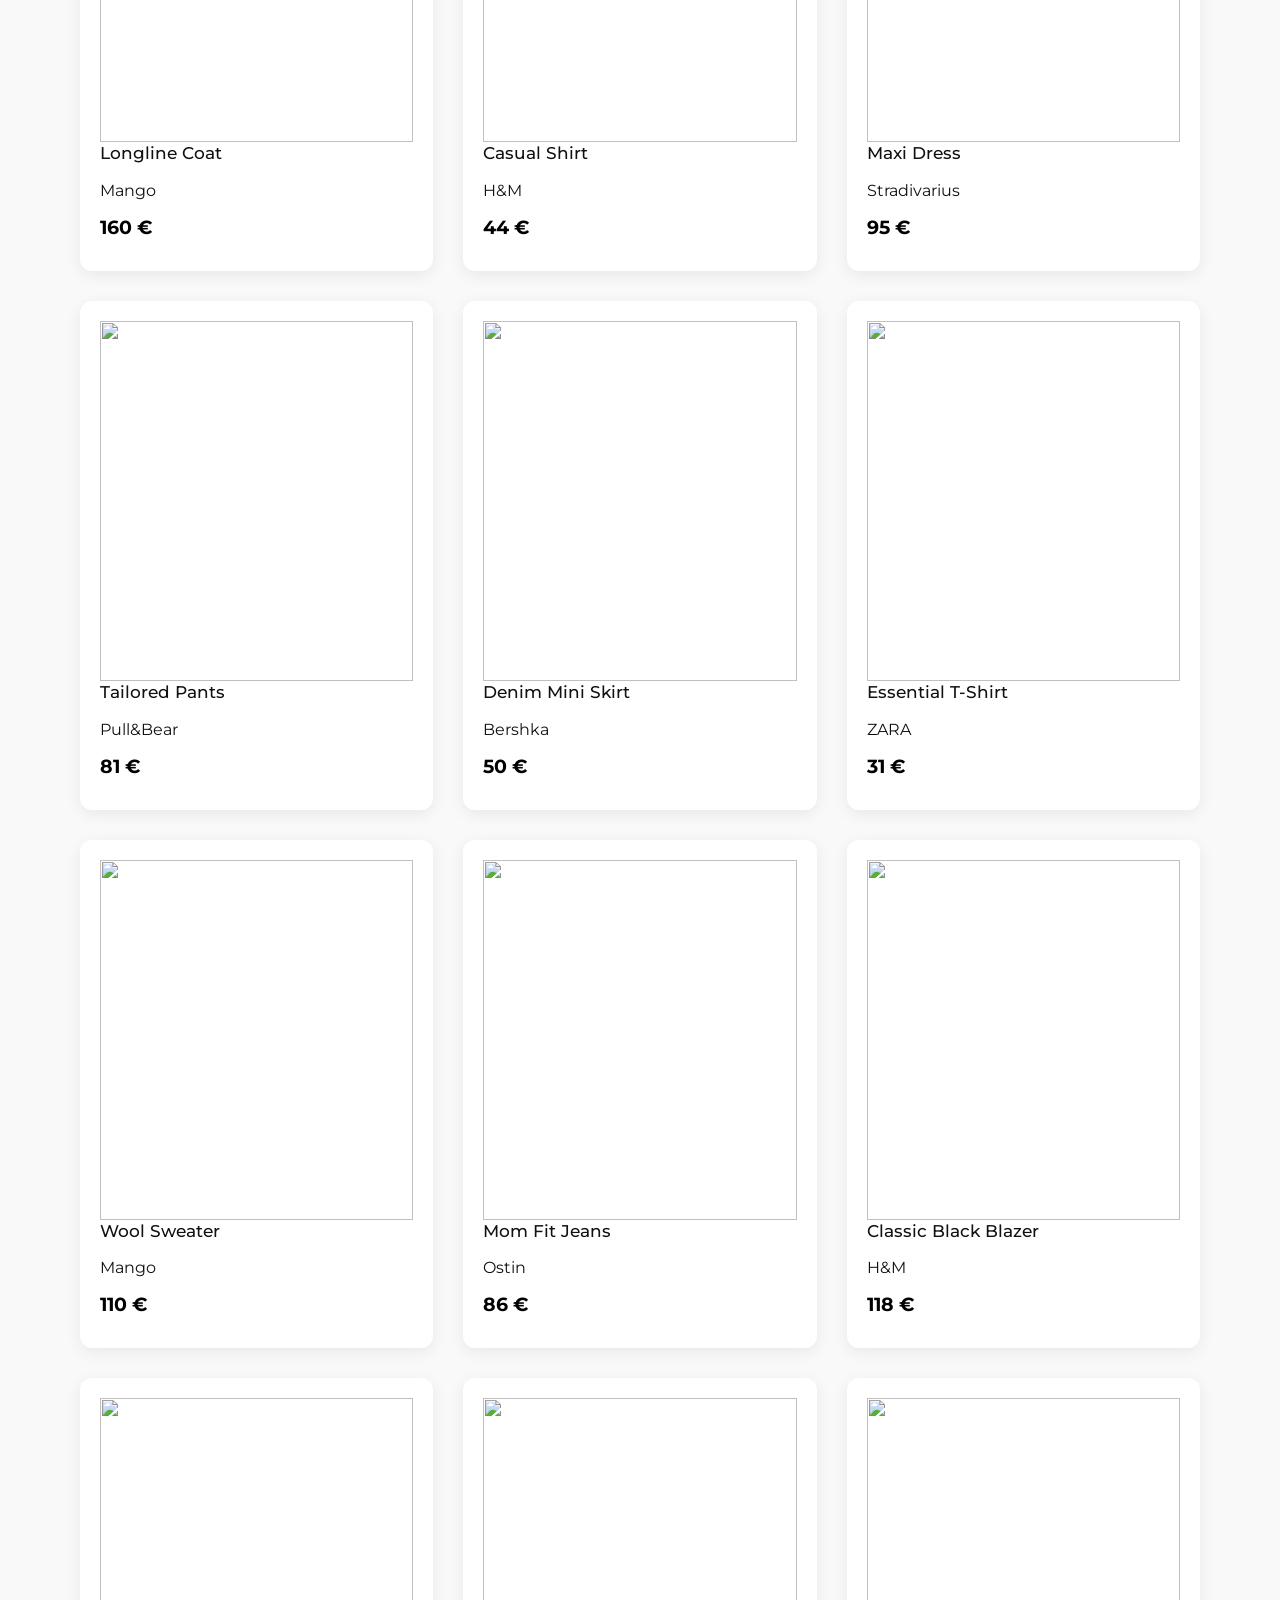
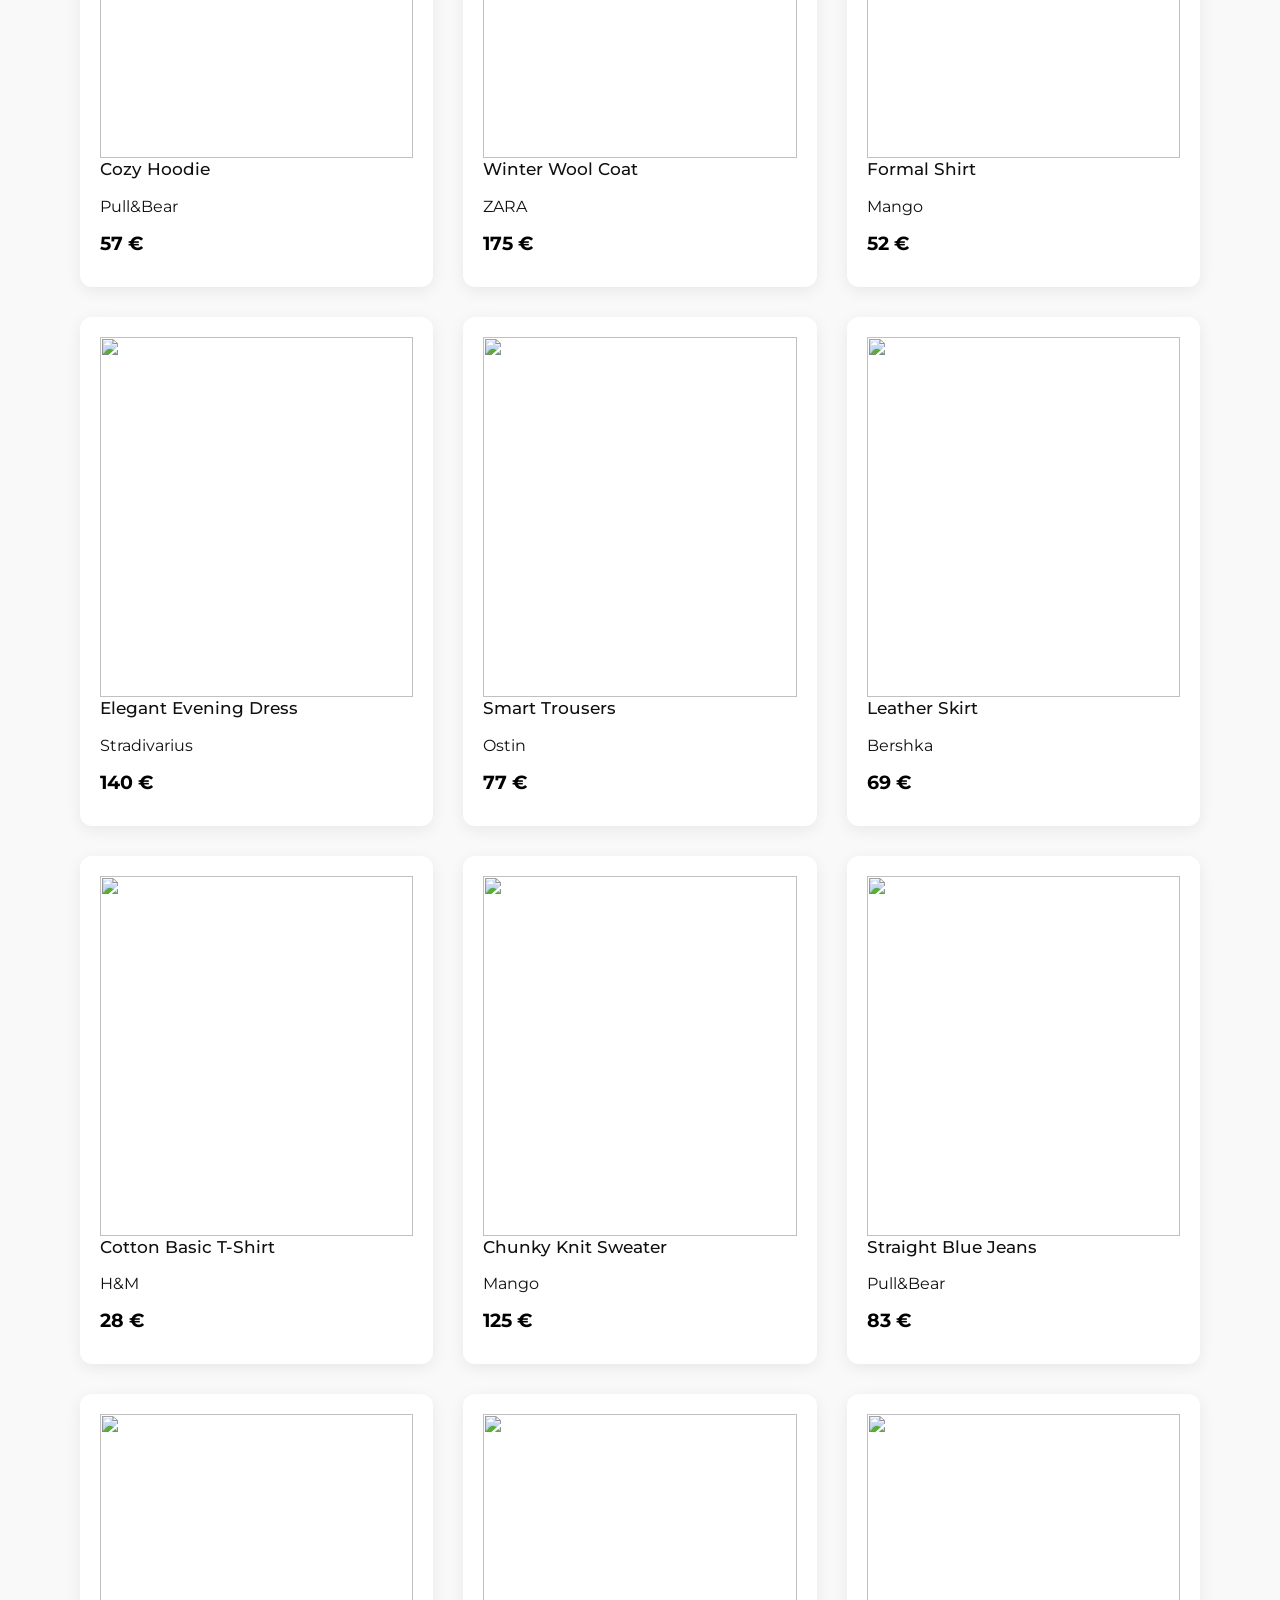
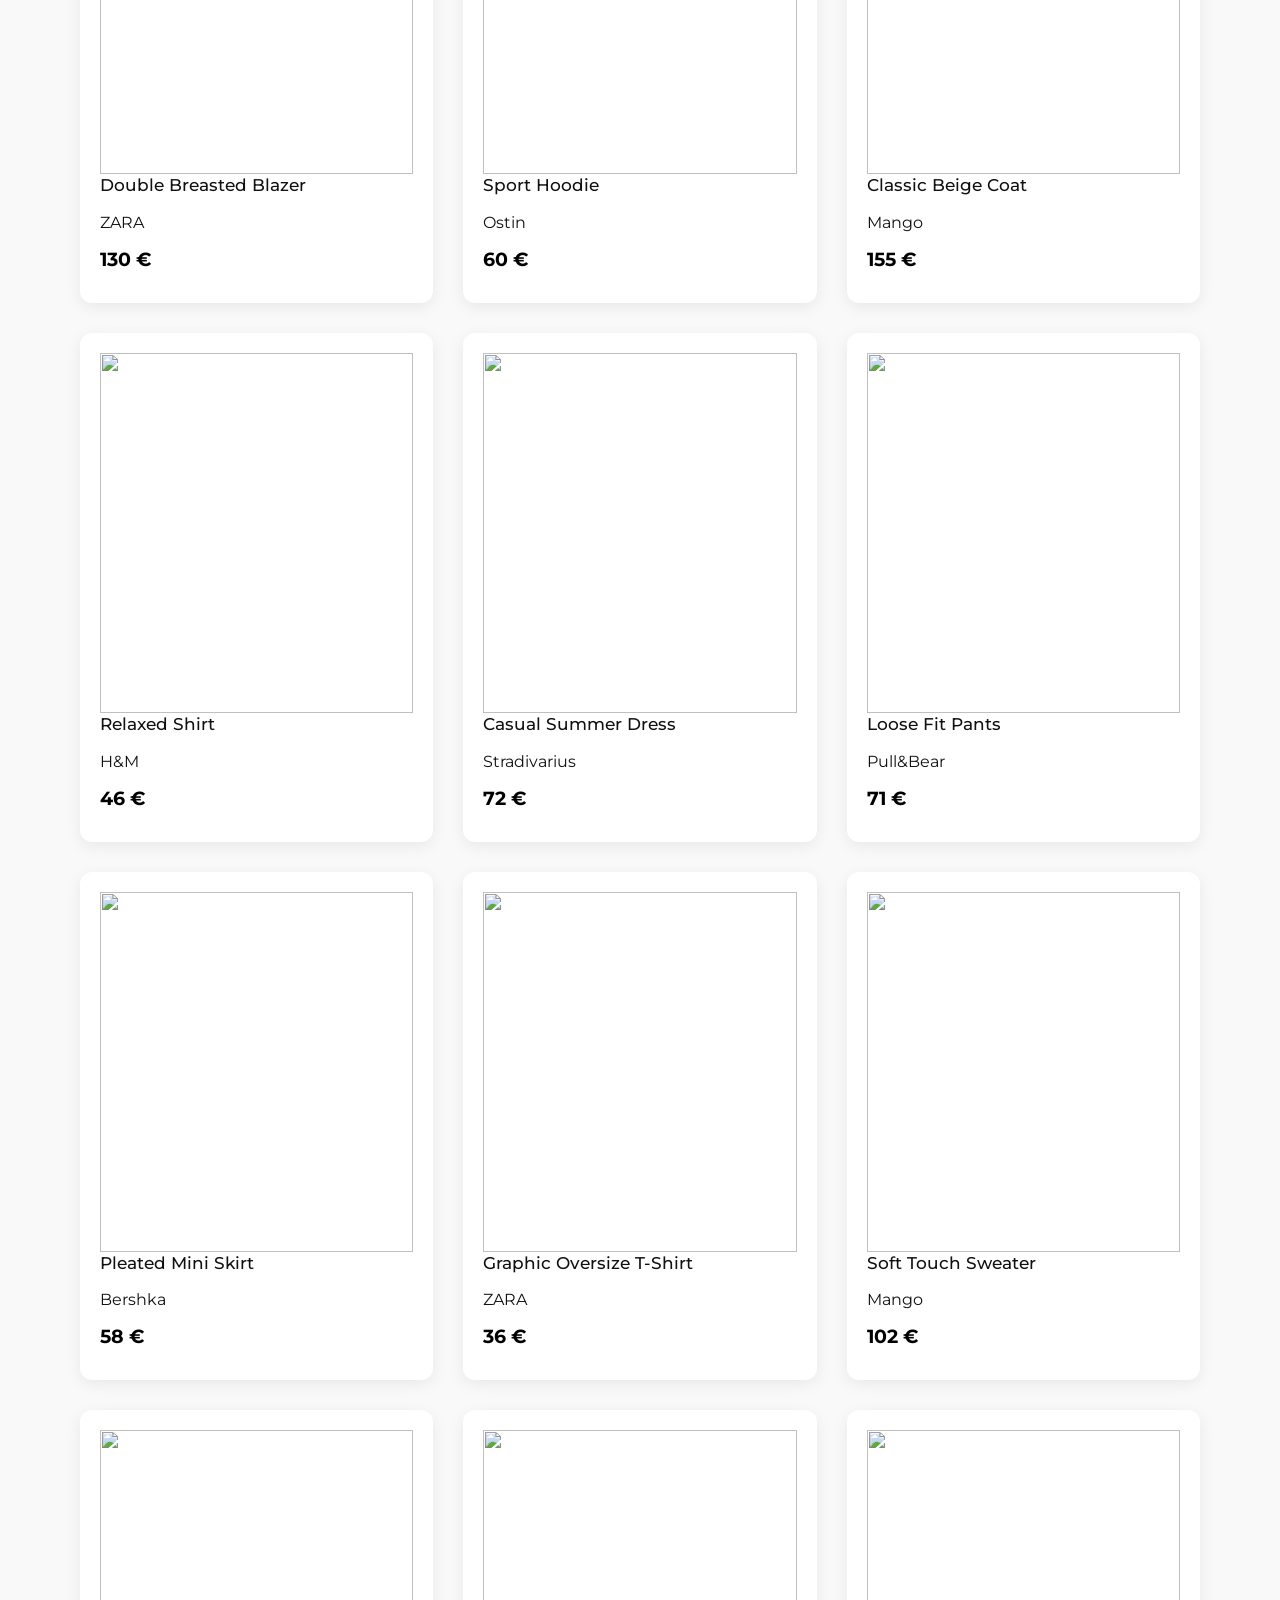
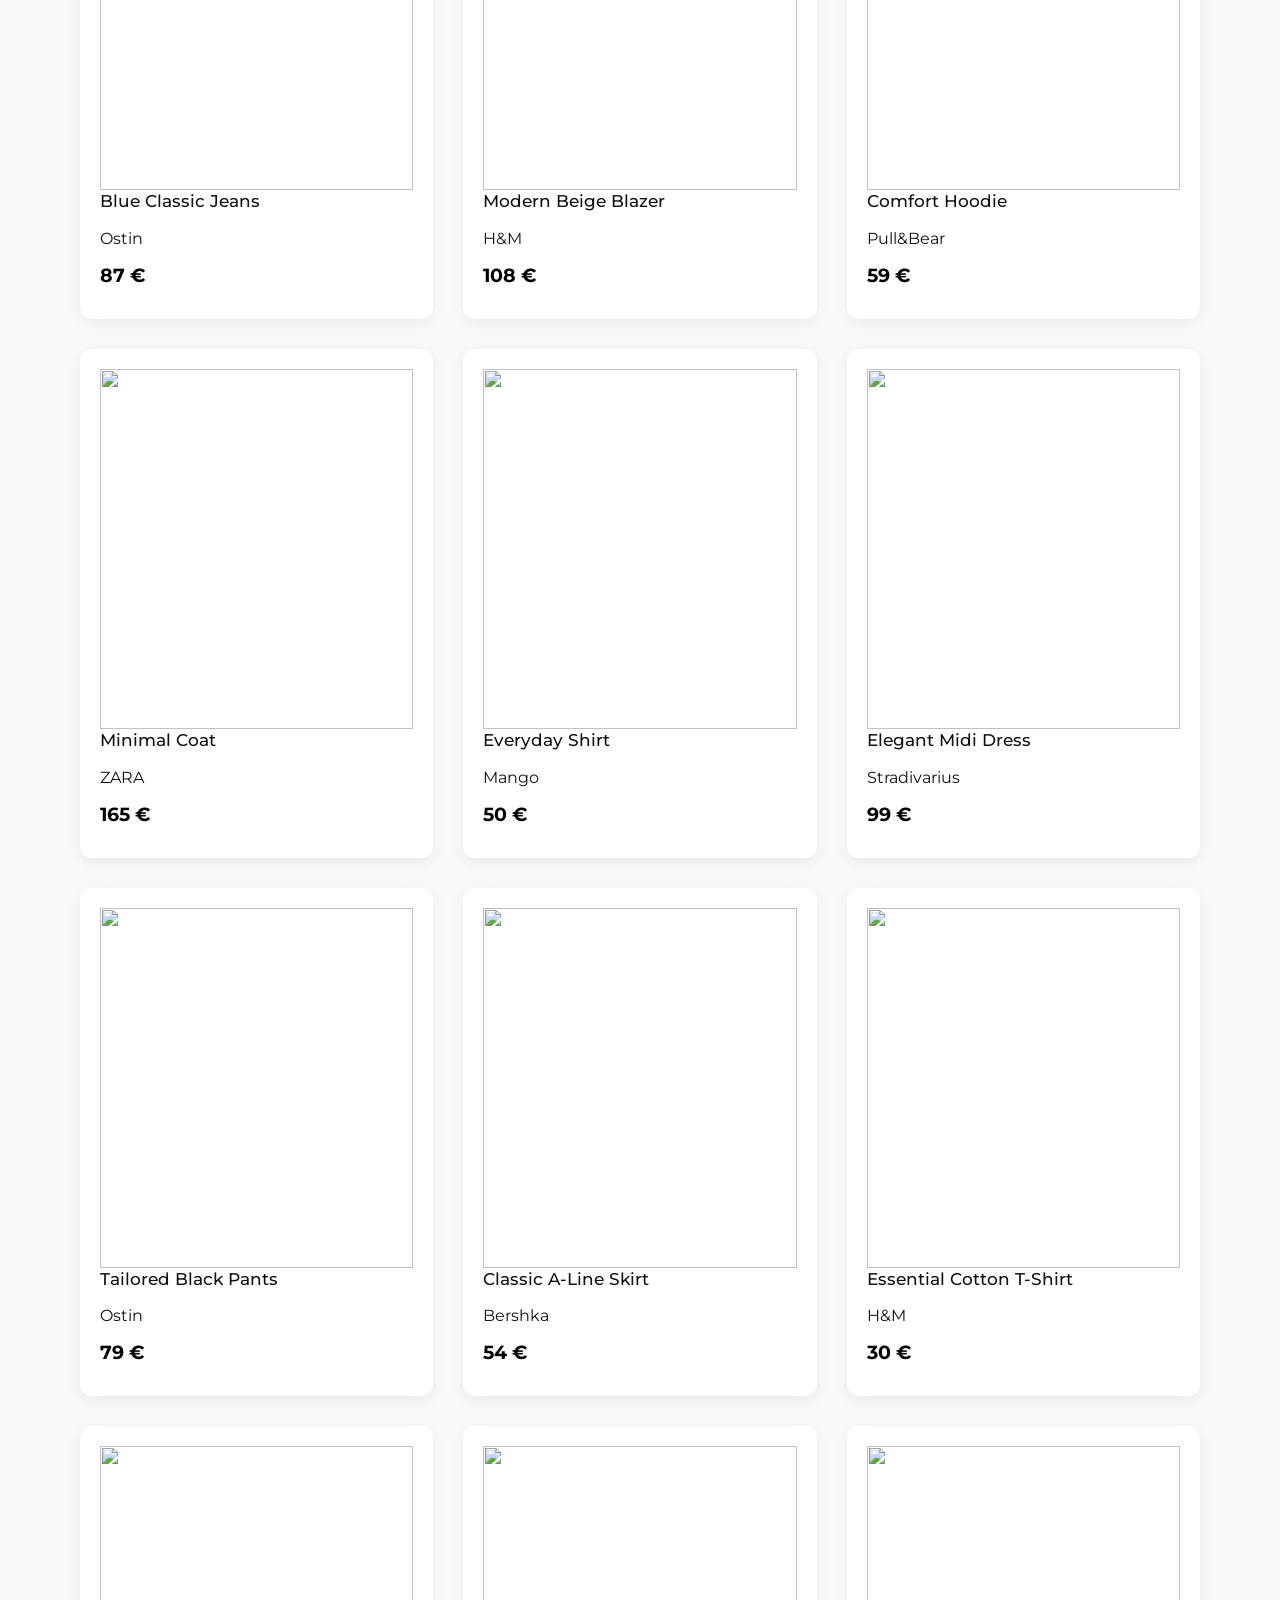
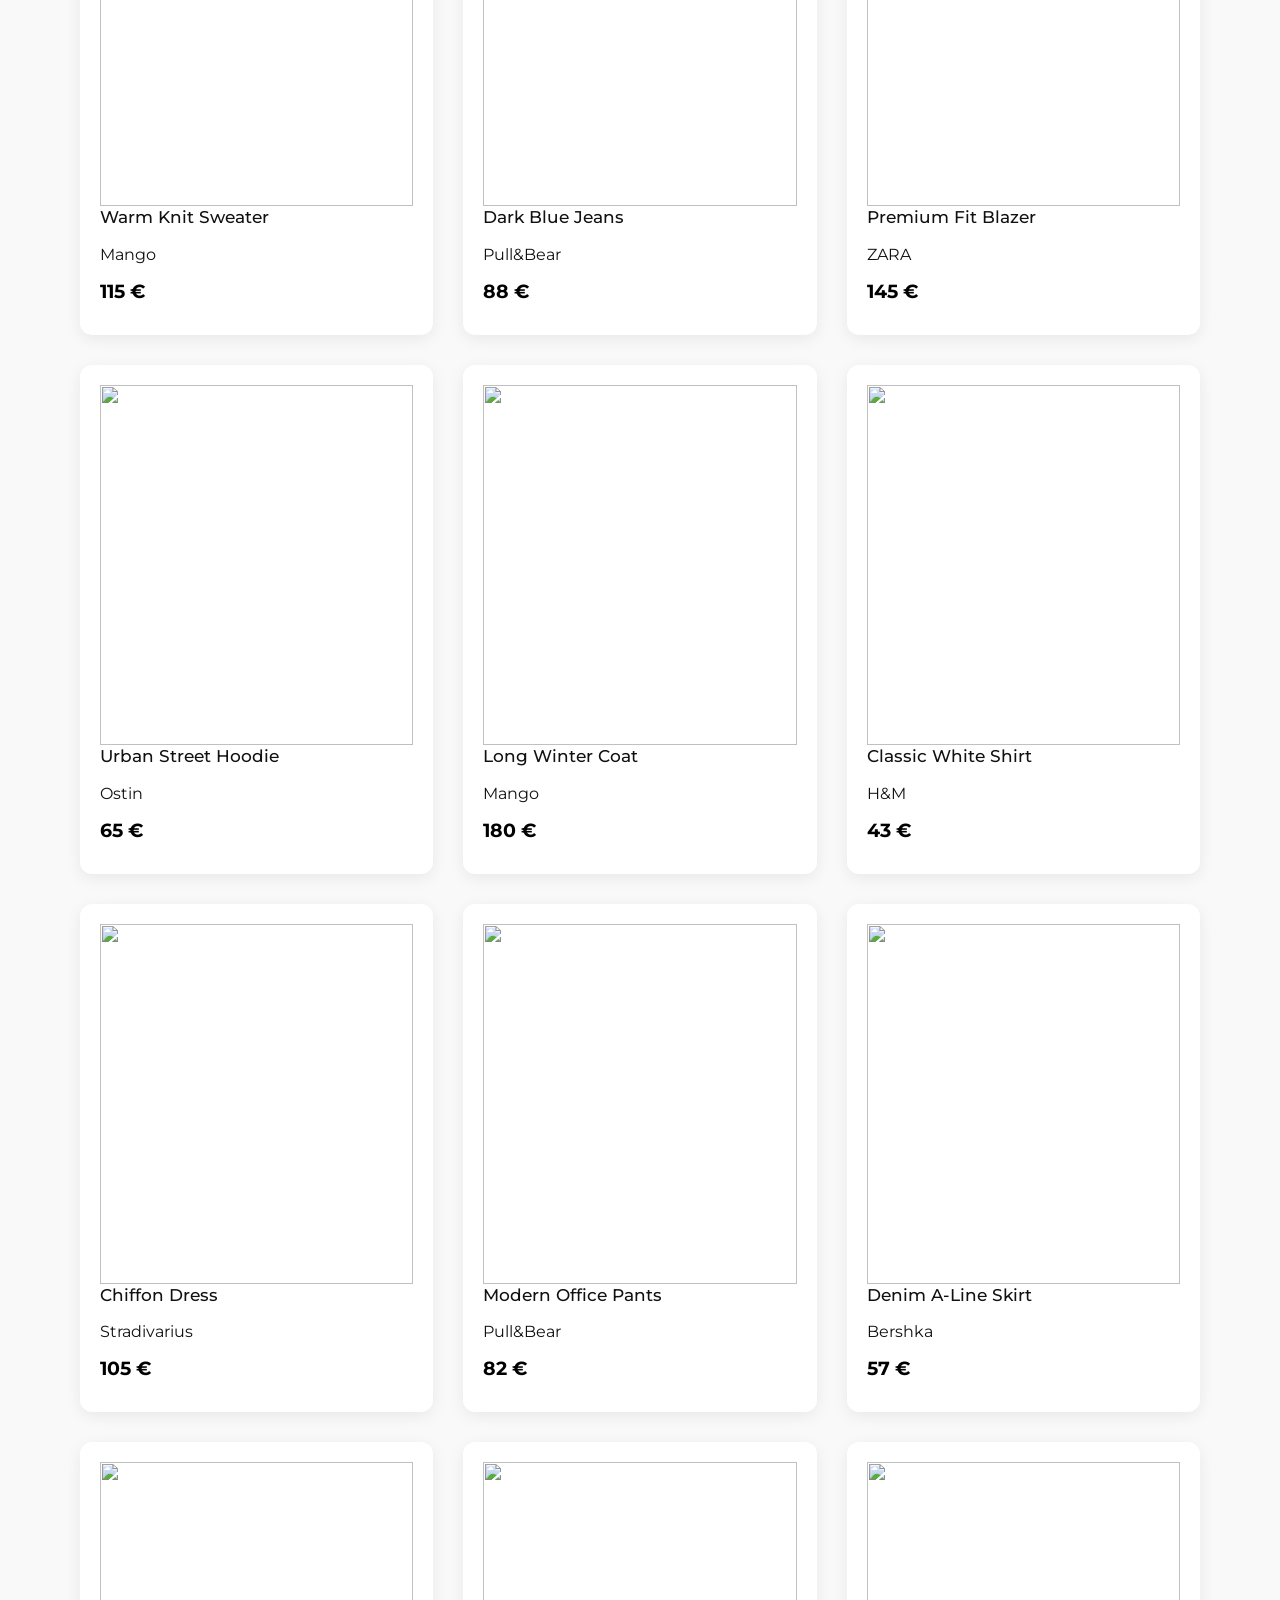
==== commit e520c649: "12" ====
--- a/index.html
+++ b/index.html
@@ -1,8 +1,11 @@
 <!DOCTYPE html>
-<html>
+<html lang="ru">
 <head>
-  <title>Aura - Главная</title>
-  <link rel="stylesheet" href="css/style.css">
+  <meta charset="UTF-8" />
+  <meta name="viewport" content="width=device-width, initial-scale=1.0"/>
+  <title>Aura — Новая коллекция</title>
+  <link rel="stylesheet" href="css/style.css">     <!-- общие стили -->
+  <link rel="stylesheet" href="css/index.css">     <!-- стили главной страницы -->
 </head>
 <body>
 
@@ -16,10 +19,46 @@
   </nav>
 </header>
 
-<section>
-  <h2 style="padding:20px;">Новая коллекция</h2>
-  <div id="product-list"></div>
-</section>
+<main>
+  <section class="hero-section">
+    <h2>Новая коллекция</h2>
+    <div id="product-list" class="products-grid"></div>
+  </section>
+</main>
+
+<!-- Модальное окно (общее для сайта, можно вынести в отдельный файл позже) -->
+<div id="productModal" class="modal" style="display:none;">
+  <div class="modal-content">
+    <button class="close" onclick="closeModal()" aria-label="Закрыть">×</button>
+
+    <div class="modal-body">
+      <div class="modal-image-wrapper">
+        <img id="modalImage" alt="" />
+      </div>
+
+      <div class="modal-info">
+        <h2 id="modalName"></h2>
+        <p id="modalBrand" class="brand"></p>
+        <p id="modalPrice" class="price"></p>
+
+        <div class="form-group">
+          <label for="modalSize">Размер</label>
+          <select id="modalSize"></select>
+        </div>
+
+        <div class="form-group">
+          <label for="modalColor">Цвет</label>
+          <select id="modalColor"></select>
+        </div>
+
+        <div class="modal-actions">
+          <button id="modalCartBtn" class="btn-primary">В корзину</button>
+          <button id="modalFavBtn" class="btn-secondary">В избранное</button>
+        </div>
+      </div>
+    </div>
+  </div>
+</div>
 
 <script src="js/main.js"></script>
 </body>
--- a/css/index.css
+++ b/css/index.css
@@ -0,0 +1,382 @@
+/* css/index.css */
+/* Импортируем те же шрифты и базовые стили, что в style.css */
+@import url('https://fonts.googleapis.com/css2?family=Montserrat:wght@300;400;600&display=swap');
+
+/* Базовые стили (скопированы и немного адаптированы из style.css) */
+body {
+  margin: 0;
+  font-family: 'Montserrat', sans-serif;
+  background: #f9f9f9;
+  color: #111;
+}
+
+header {
+  display: flex;
+  justify-content: space-between;
+  align-items: center;
+  padding: 20px 40px;
+  background: white;
+  border-bottom: 1px solid #eee;
+  position: sticky;
+  top: 0;
+  z-index: 100;
+}
+
+header h1 {
+  font-weight: 600;
+  letter-spacing: 2px;
+  margin: 0;
+}
+
+nav a {
+  margin-left: 25px;
+  text-decoration: none;
+  color: #111;
+  font-weight: 400;
+  transition: opacity 0.3s;
+}
+
+nav a:hover {
+  opacity: 0.6;
+}
+
+/* ── Секция "Новая коллекция" ── */
+section {
+  padding: 40px;
+}
+
+section h2 {
+  font-size: 28px;
+  font-weight: 600;
+  margin: 0 0 30px 0;
+  text-align: center;
+  letter-spacing: 1px;
+}
+
+/* Сетка товаров — как в большинстве магазинов */
+#product-list {
+  display: grid;
+  grid-template-columns: repeat(auto-fill, minmax(280px, 1fr));
+  gap: 30px;
+  max-width: 1400px;
+  margin: 0 auto;
+}
+
+/* Карточка товара */
+.product {
+  background: white;
+  border-radius: 8px;
+  overflow: hidden;
+  box-shadow: 0 4px 12px rgba(0,0,0,0.08);
+  transition: all 0.25s ease;
+  position: relative;
+  cursor: pointer;
+}
+
+.product:hover {
+  transform: translateY(-8px);
+  box-shadow: 0 12px 32px rgba(0,0,0,0.12);
+}
+
+.product img {
+  width: 100%;
+  height: 360px;
+  object-fit: cover;
+  display: block;
+}
+
+.product-info {
+  padding: 16px 20px;
+  text-align: left;
+}
+
+.product h3 {
+  font-size: 17px;
+  font-weight: 500;
+  margin: 0 0 6px 0;
+  line-height: 1.3;
+}
+
+.product .brand {
+  font-size: 14px;
+  color: #666;
+  margin: 0 0 8px 0;
+}
+
+.product .price {
+  font-size: 18px;
+  font-weight: 600;
+  color: #000;
+  margin: 0 0 12px 0;
+}
+
+/* Кнопка на карточке (появляется при наведении или всегда видна) */
+.product .add-to-cart {
+  background: #000;
+  color: white;
+  border: none;
+  padding: 12px;
+  width: 100%;
+  font-size: 15px;
+  font-weight: 500;
+  cursor: pointer;
+  border-radius: 6px;
+  transition: background 0.25s;
+  opacity: 0.92;
+}
+
+.product .add-to-cart:hover {
+  background: #222;
+  opacity: 1;
+}
+
+/* css/index.css — продолжение/дополнение */
+
+main {
+    padding: 20px 40px 60px;
+  }
+  
+  .hero-section h2 {
+    font-size: 2.1rem;
+    text-align: center;
+    margin: 0 0 2.5rem;
+    font-weight: 600;
+    letter-spacing: 0.5px;
+    color: #111;
+  }
+  
+  .products-grid {
+    display: grid;
+    grid-template-columns: repeat(auto-fill, minmax(280px, 1fr));
+    gap: 28px;
+    max-width: 1440px;
+    margin: 0 auto;
+  }
+  
+  /* ── Карточка товара на главной ── */
+  .product {
+    background: white;
+    border-radius: 12px;
+    overflow: hidden;
+    box-shadow: 0 4px 16px rgba(0,0,0,0.07);
+    transition: all 0.28s ease;
+    cursor: pointer;
+  }
+  
+  .product:hover {
+    transform: translateY(-10px);
+    box-shadow: 0 16px 40px rgba(0,0,0,0.14);
+  }
+  
+  .product img {
+    width: 100%;
+    height: 360px;
+    object-fit: cover;
+  }
+  
+  .product .product-info {
+    padding: 16px 20px;
+  }
+  
+  .product h3 {
+    font-size: 1.05rem;
+    margin: 0 0 0.4rem;
+    font-weight: 500;
+    line-height: 1.35;
+  }
+  
+  .product .brand {
+    color: #555;
+    font-size: 0.92rem;
+    margin: 0 0 0.7rem;
+  }
+  
+  .product .price {
+    font-size: 1.18rem;
+    font-weight: 700;
+    color: #000;
+  }
+  
+  /* ── Модальное окно ── */
+  .modal {
+    position: fixed;
+    inset: 0;
+    background: rgba(0,0,0,0.65);
+    z-index: 2000;
+    display: flex;
+    align-items: center;
+    justify-content: center;
+    backdrop-filter: blur(4px);
+  }
+  
+  .modal-content {
+    background: white;
+    border-radius: 16px;
+    max-width: 960px;
+    width: 92%;
+    max-height: 92vh;
+    overflow-y: auto;
+    position: relative;
+    box-shadow: 0 20px 60px rgba(0,0,0,0.3);
+  }
+  
+  .close {
+    position: absolute;
+    top: 16px;
+    right: 20px;
+    font-size: 2.2rem;
+    color: #333;
+    background: none;
+    border: none;
+    cursor: pointer;
+    line-height: 1;
+    z-index: 10;
+  }
+  
+  .close:hover {
+    color: #000;
+  }
+  
+  .modal-body {
+    display: flex;
+    flex-direction: row;
+    gap: 40px;
+    padding: 40px;
+  }
+  
+  .modal-image-wrapper {
+    flex: 0 0 48%;
+  }
+  
+  .modal-image-wrapper img {
+    width: 100%;
+    height: auto;
+    max-height: 580px;
+    object-fit: contain;
+    border-radius: 10px;
+  }
+  
+  .modal-info {
+    flex: 1;
+    display: flex;
+    flex-direction: column;
+  }
+  
+  .modal-info h2 {
+    margin: 0 0 0.8rem;
+    font-size: 1.95rem;
+    font-weight: 600;
+  }
+  
+  .modal-info .brand {
+    color: #666;
+    font-size: 1.1rem;
+    margin: 0 0 1.2rem;
+  }
+  
+  .modal-info .price {
+    font-size: 2.1rem;
+    font-weight: 700;
+    color: #d00;
+    margin: 0 0 1.8rem;
+  }
+  
+  .form-group {
+    margin-bottom: 1.4rem;
+  }
+  
+  .form-group label {
+    display: block;
+    margin-bottom: 0.5rem;
+    font-weight: 500;
+    font-size: 1rem;
+  }
+  
+  .form-group select {
+    width: 100%;
+    padding: 12px 16px;
+    font-size: 1rem;
+    border: 1px solid #d1d1d1;
+    border-radius: 8px;
+    background: white;
+  }
+  
+  .modal-actions {
+    margin-top: 1.5rem;
+    display: flex;
+    gap: 16px;
+  }
+  
+  .btn-primary, .btn-secondary {
+    flex: 1;
+    padding: 14px 24px;
+    font-size: 1.05rem;
+    font-weight: 500;
+    border-radius: 8px;
+    cursor: pointer;
+    transition: all 0.2s;
+  }
+  
+  .btn-primary {
+    background: #000;
+    color: white;
+    border: none;
+  }
+  
+  .btn-primary:hover {
+    background: #222;
+  }
+  
+  .btn-secondary {
+    background: #f5f5f5;
+    color: #000;
+    border: 1px solid #ddd;
+  }
+  
+  .btn-secondary:hover {
+    background: #e8e8e8;
+  }
+  
+  /* Мобильная адаптация */
+  @media (max-width: 768px) {
+    .modal-body {
+      flex-direction: column;
+      padding: 24px;
+      gap: 24px;
+    }
+    
+    .modal-image-wrapper {
+      flex: 0 0 auto;
+    }
+    
+    .modal-image-wrapper img {
+      max-height: 420px;
+    }
+  }
+
+/* Адаптивность для мобильных */
+@media (max-width: 768px) {
+  header {
+    padding: 16px 20px;
+    flex-direction: column;
+    gap: 12px;
+  }
+  
+  nav a {
+    margin-left: 16px;
+    font-size: 15px;
+  }
+  
+  section {
+    padding: 24px 16px;
+  }
+  
+  #product-list {
+    grid-template-columns: repeat(auto-fill, minmax(240px, 1fr));
+    gap: 20px;
+  }
+  
+  .product img {
+    height: 320px;
+  }
+}
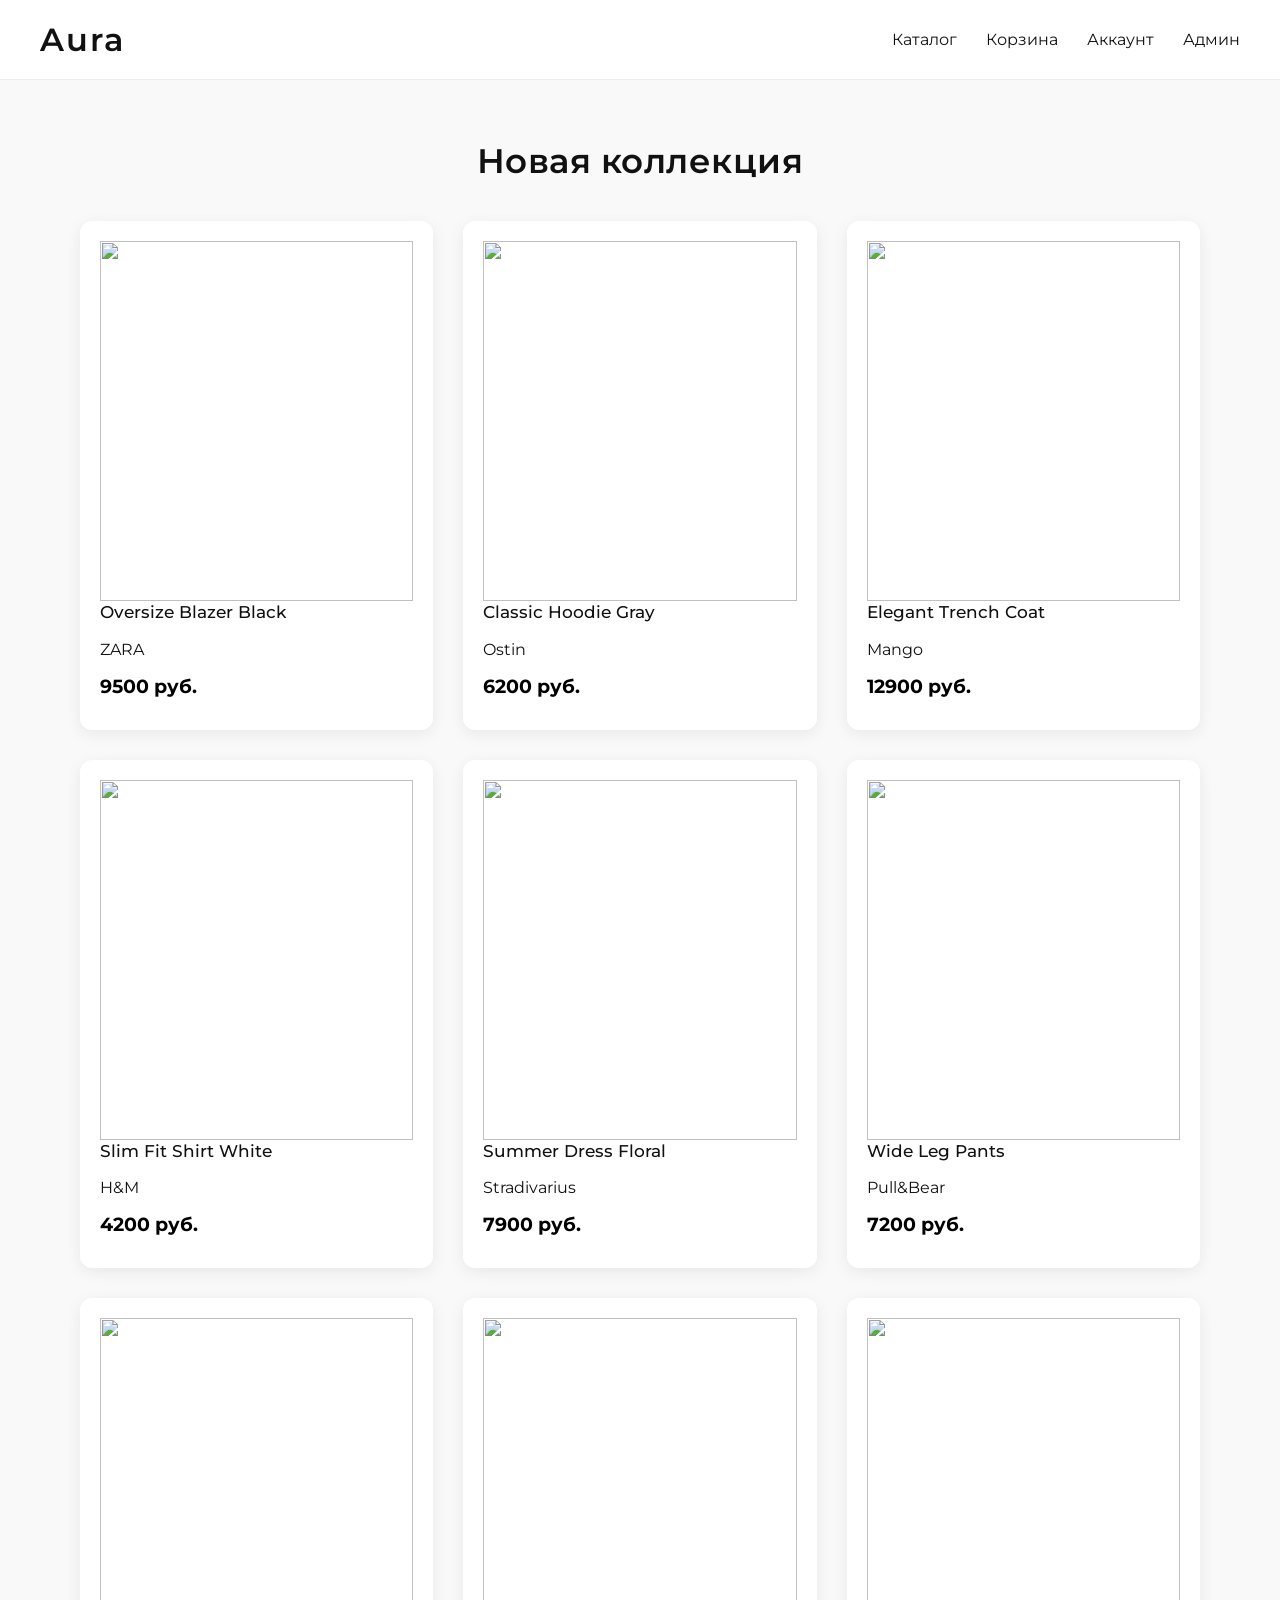
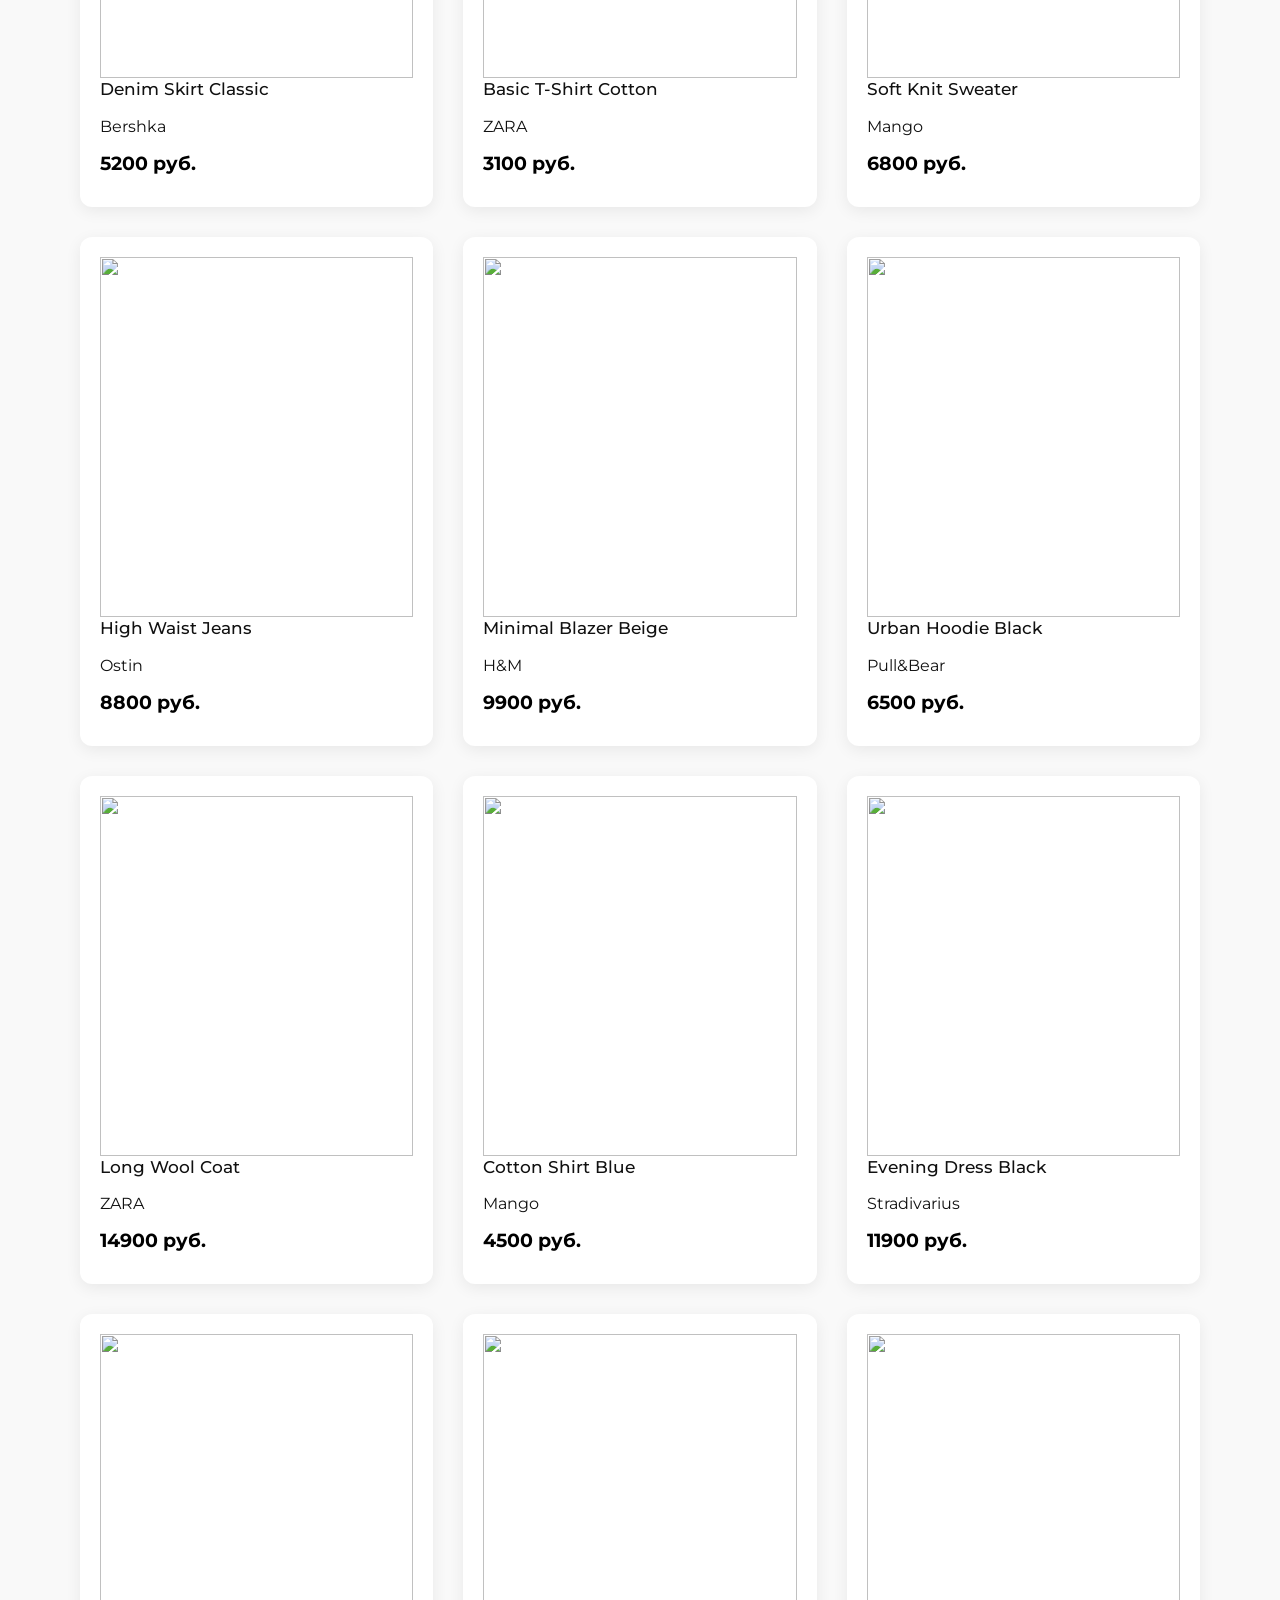
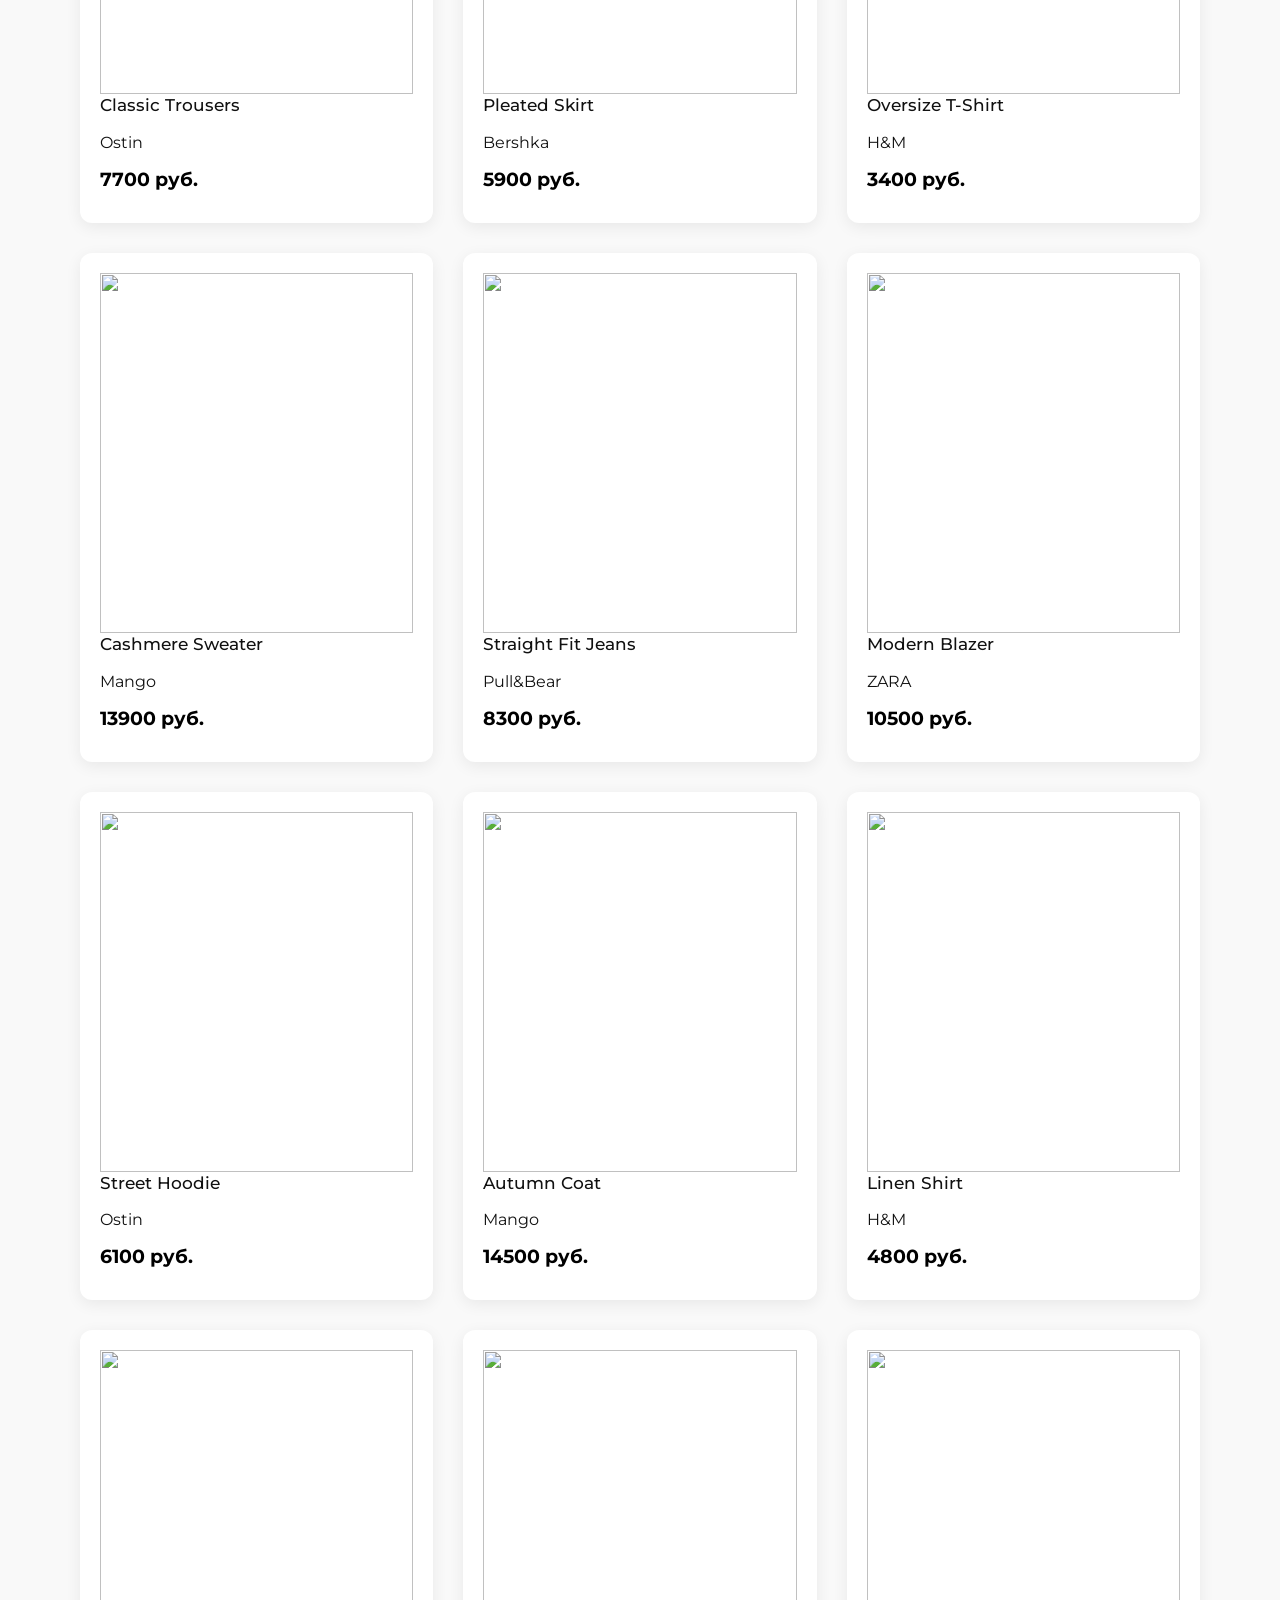
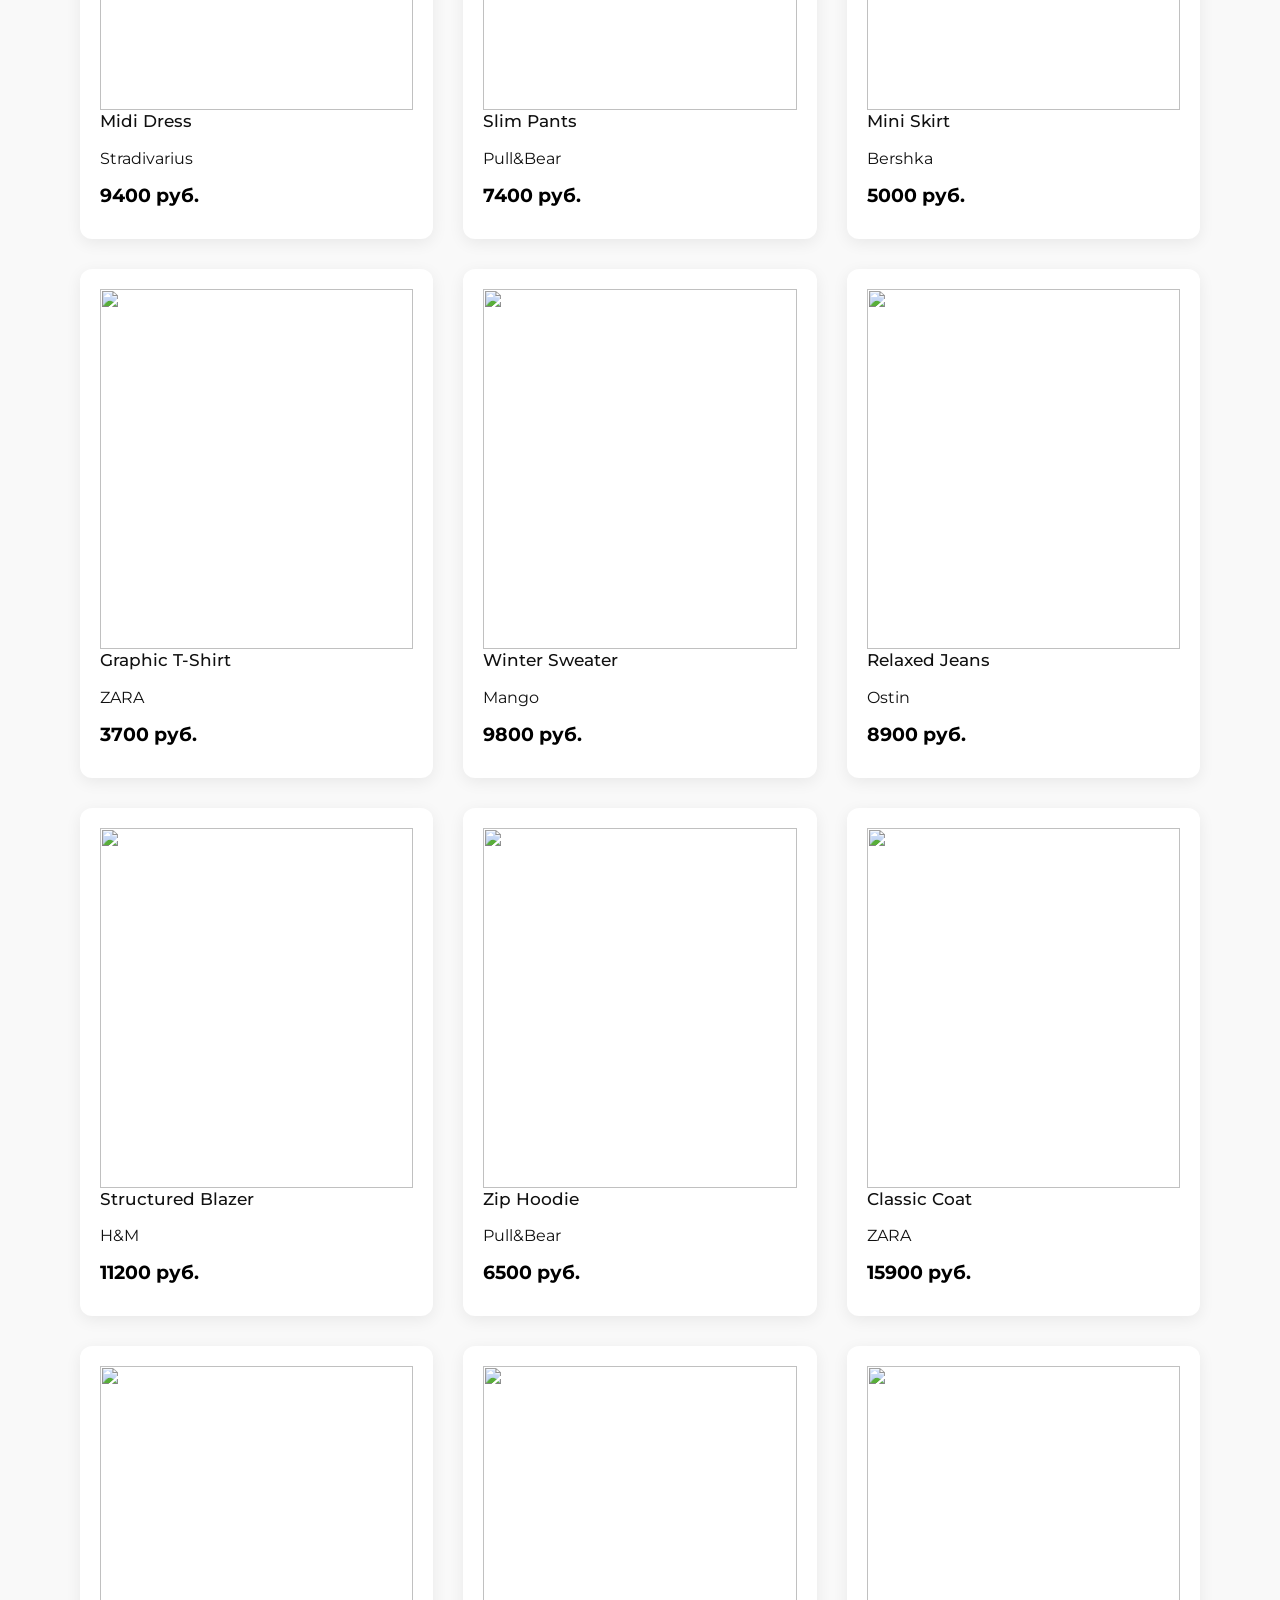
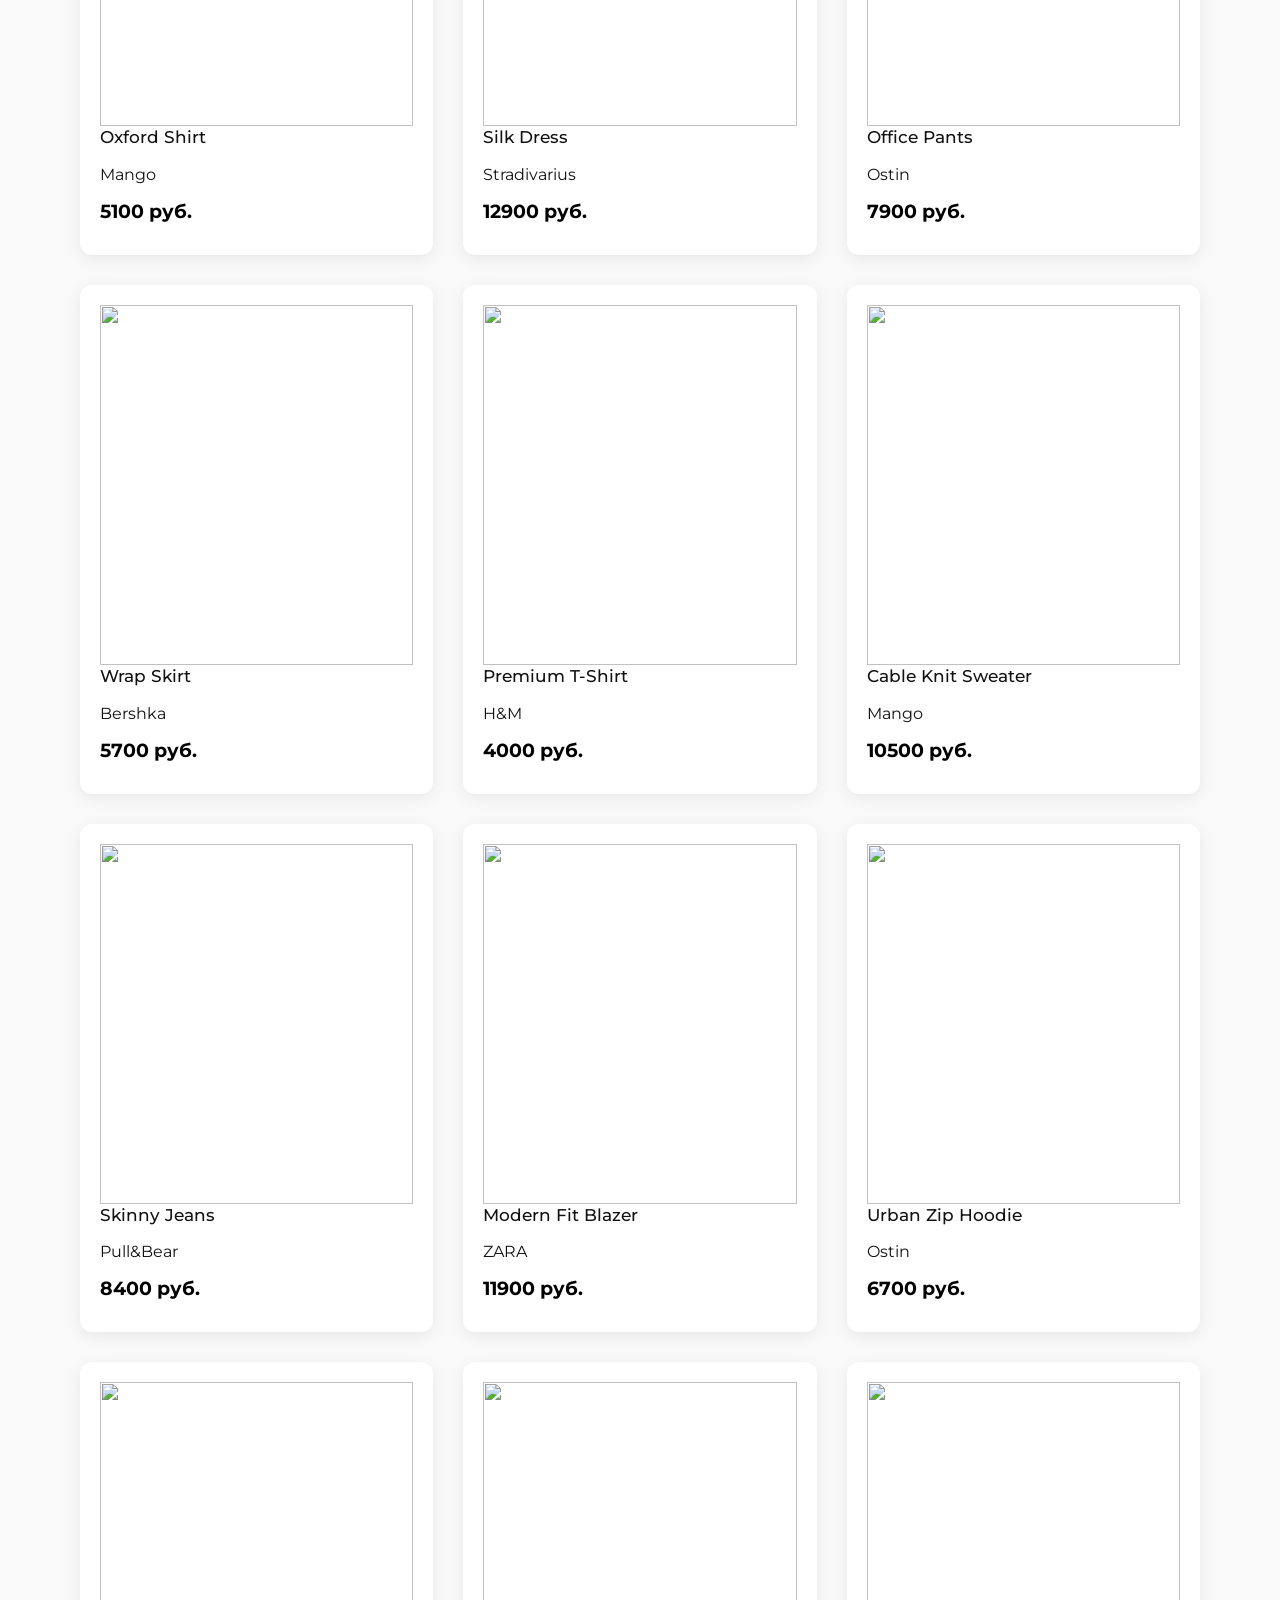
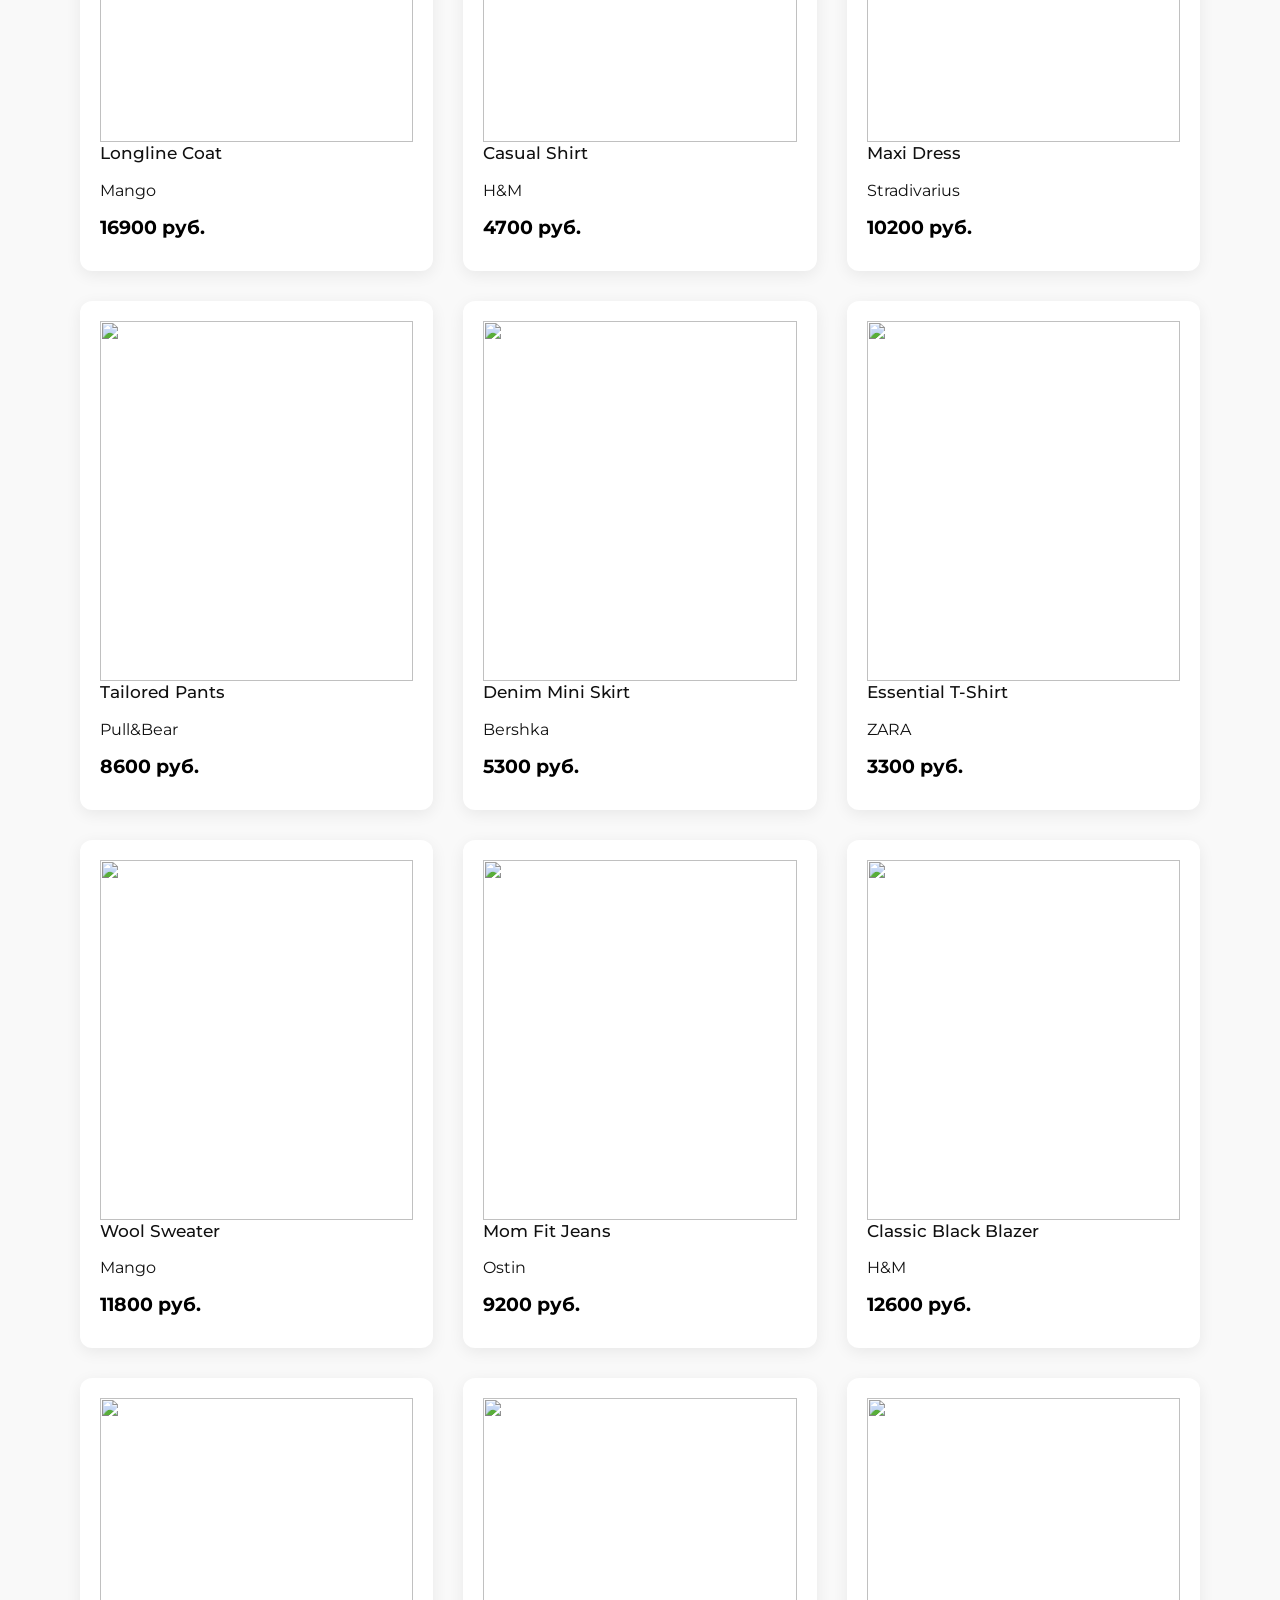
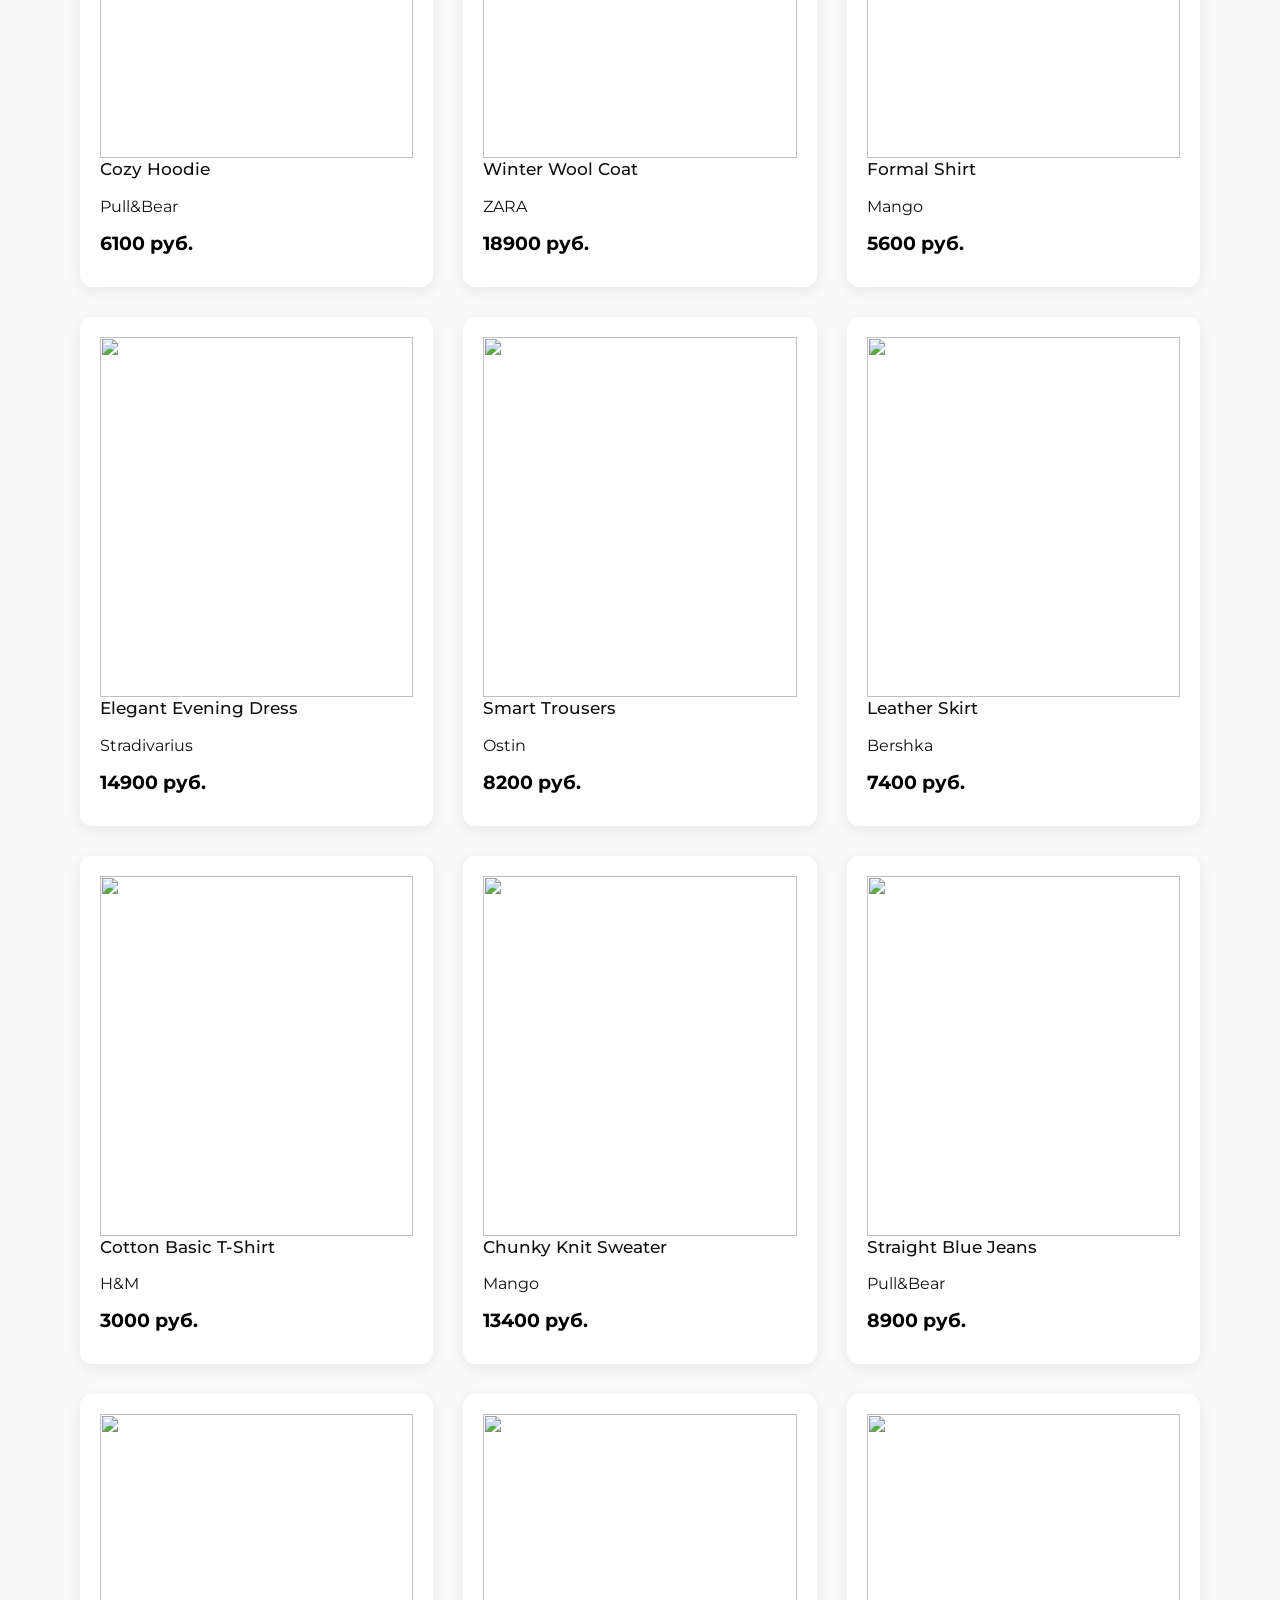
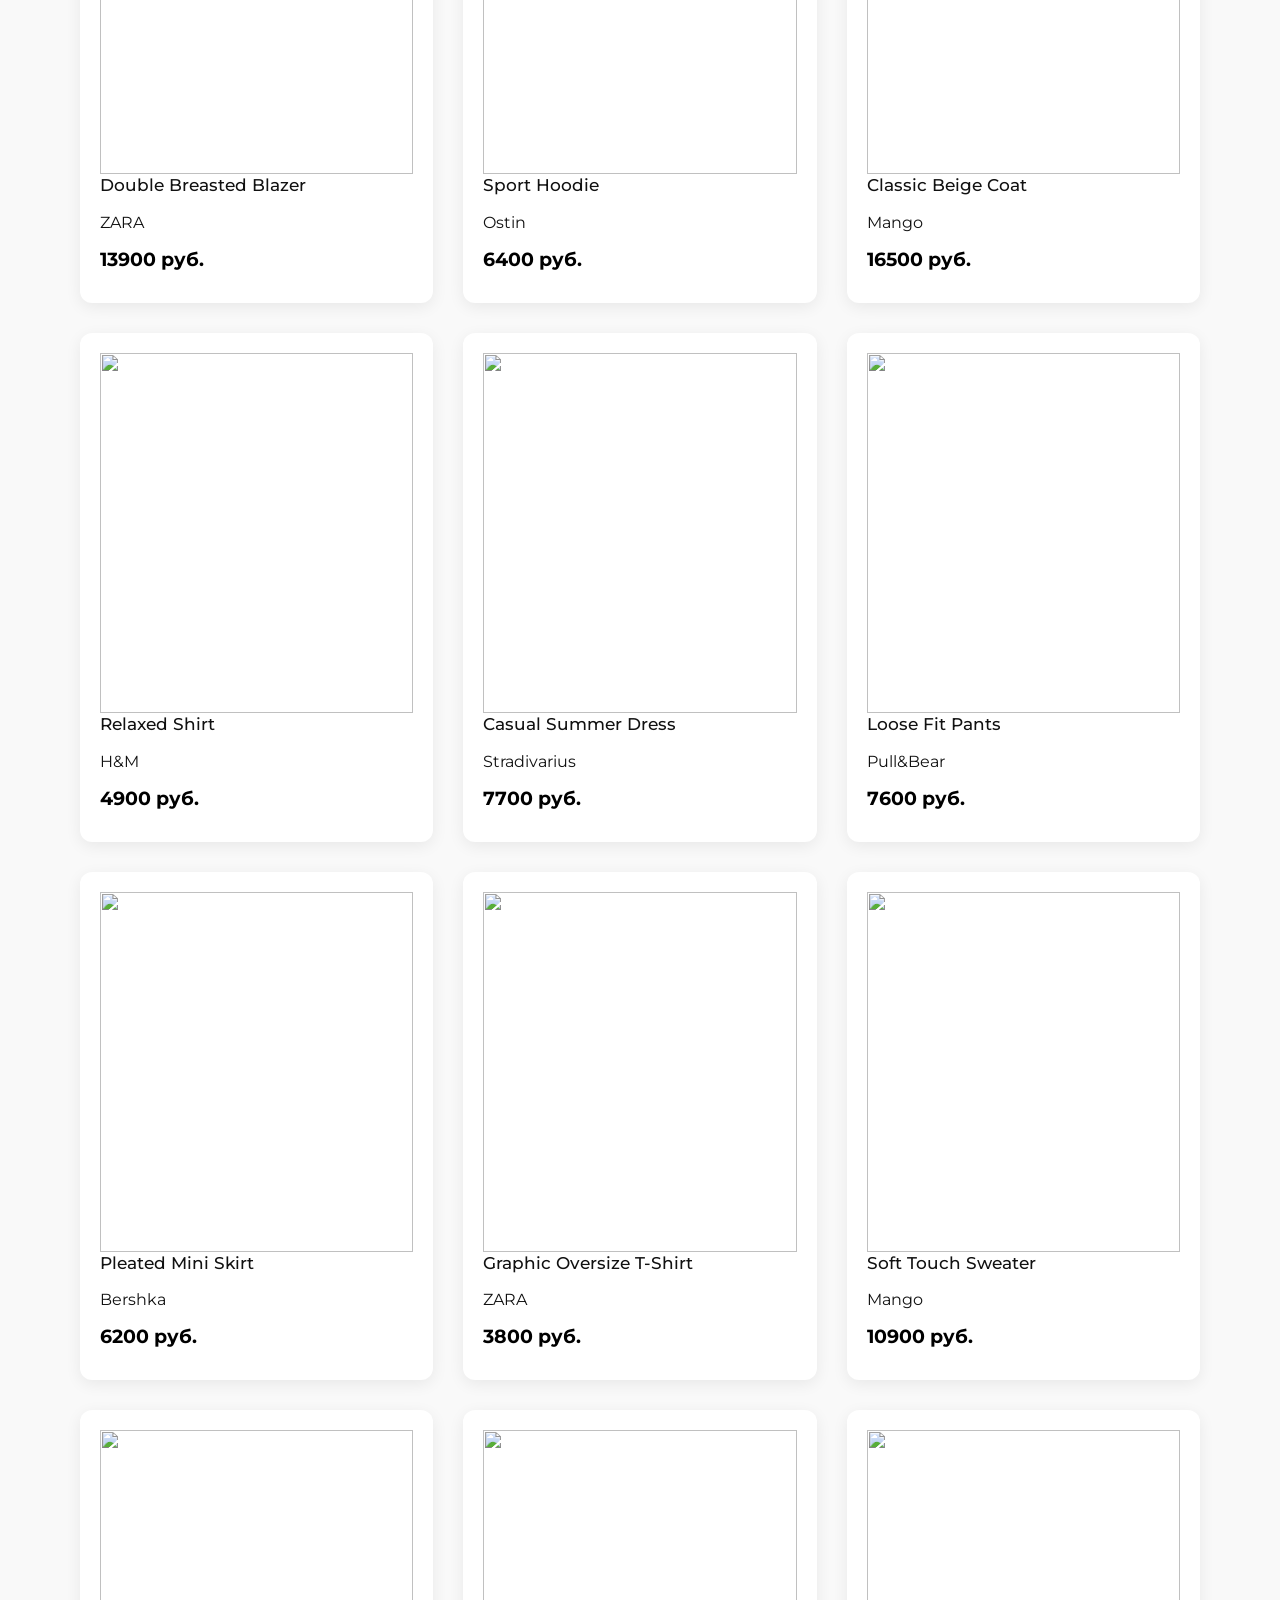
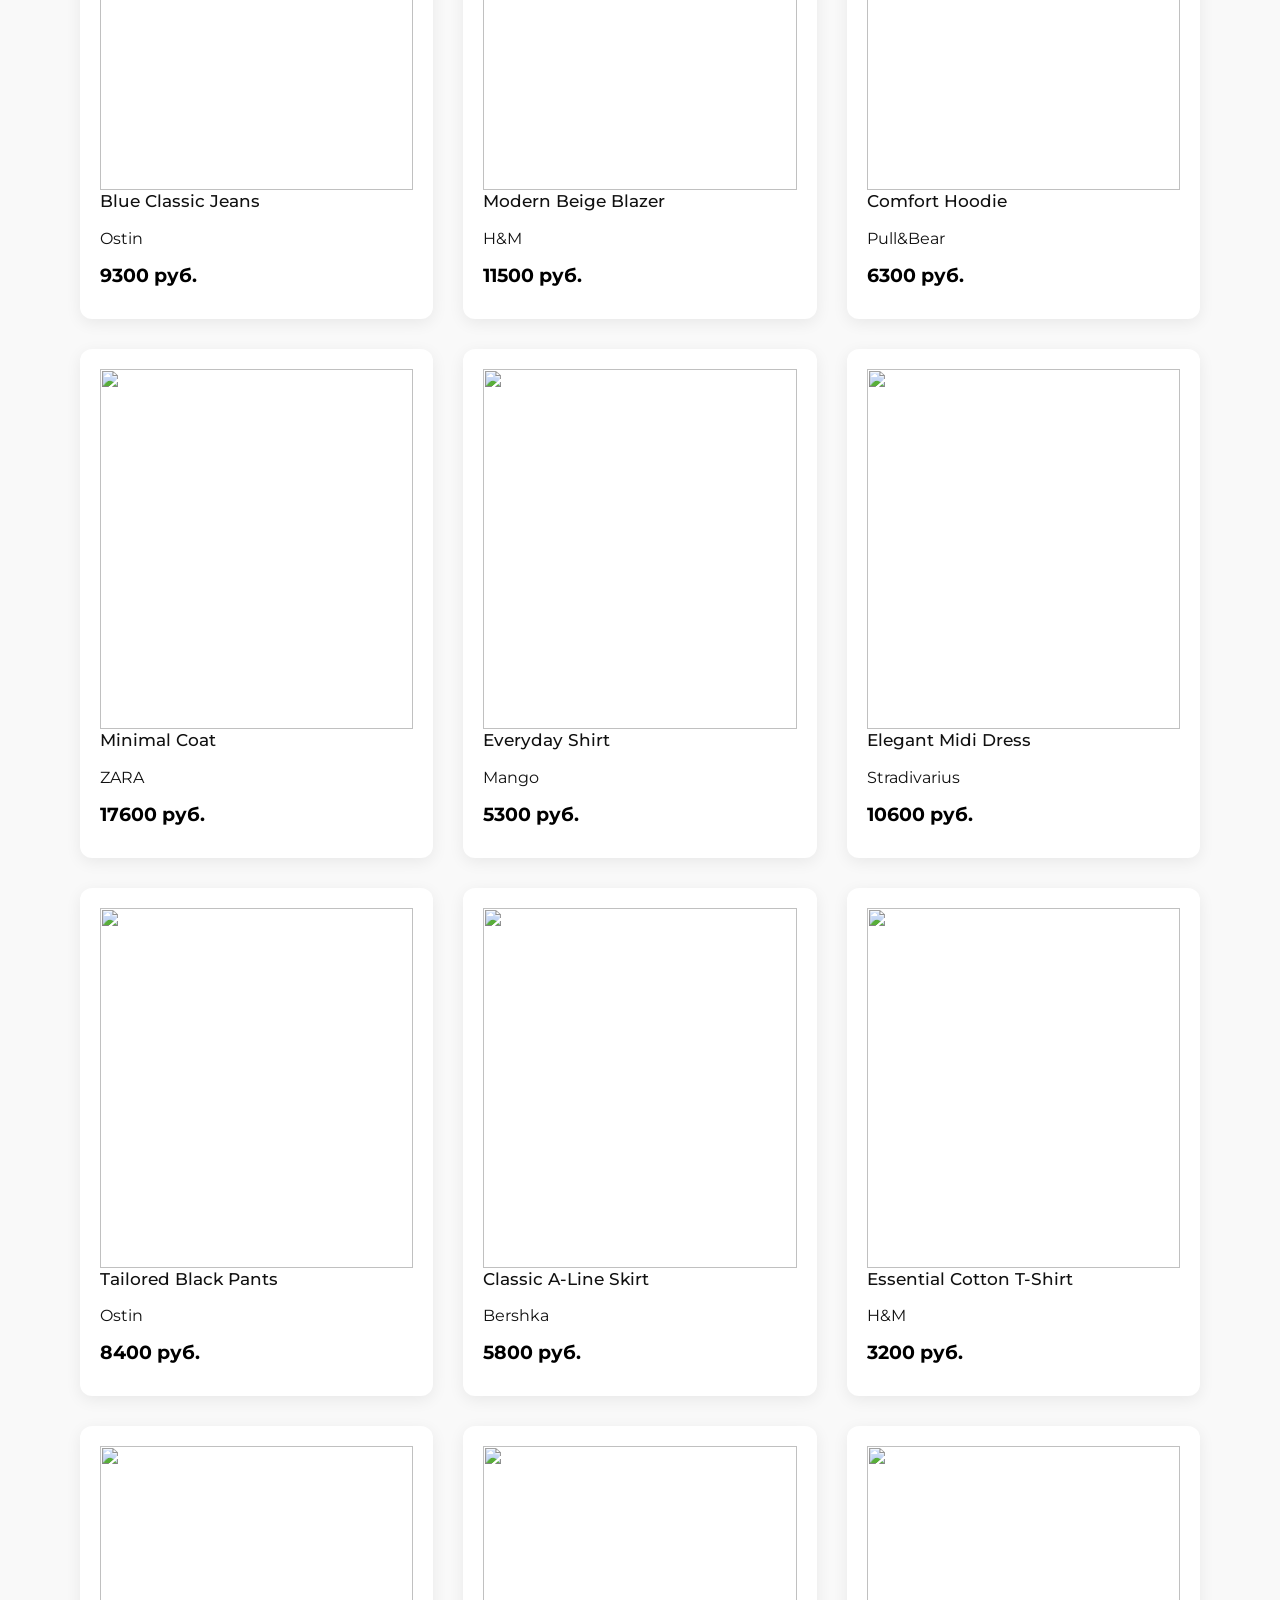
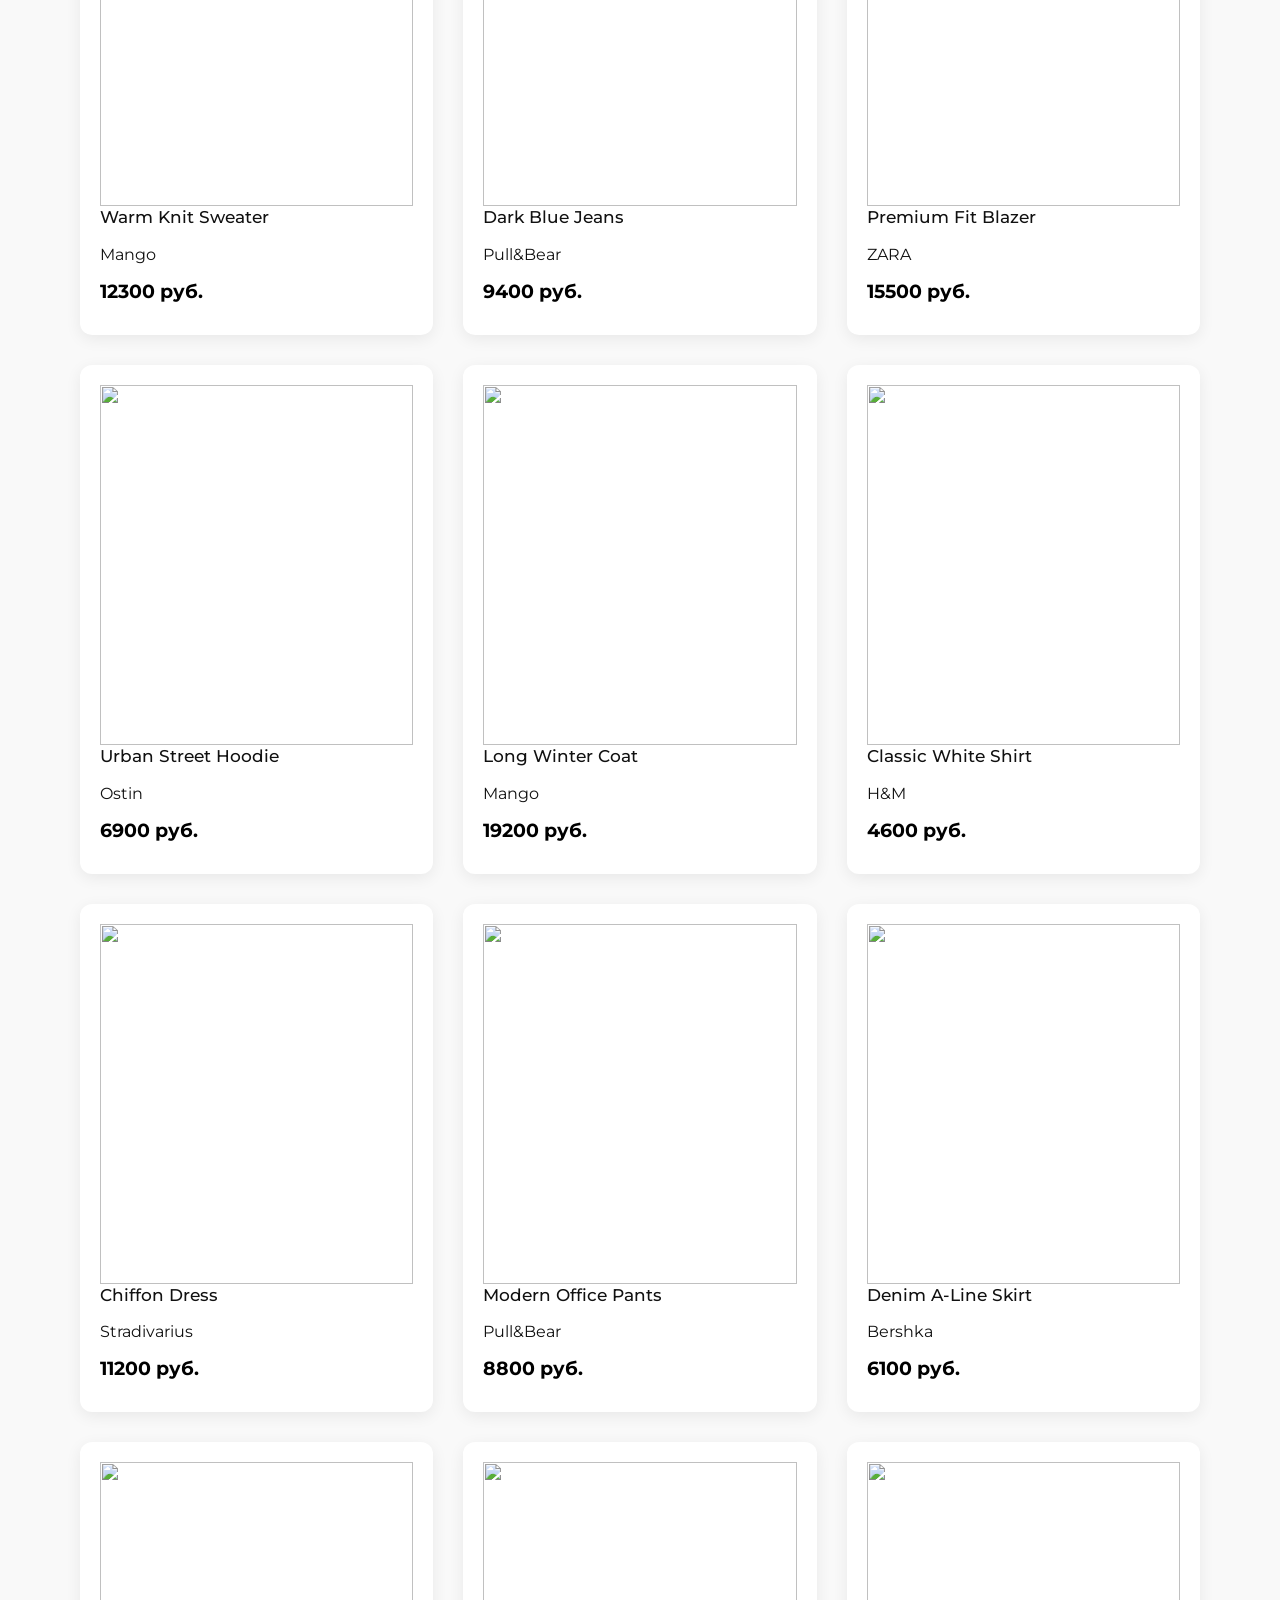
==== commit 5a1c2296: "13" ====
--- a/index.html
+++ b/index.html
@@ -4,8 +4,8 @@
   <meta charset="UTF-8" />
   <meta name="viewport" content="width=device-width, initial-scale=1.0"/>
   <title>Aura — Новая коллекция</title>
-  <link rel="stylesheet" href="css/style.css">     <!-- общие стили -->
-  <link rel="stylesheet" href="css/index.css">     <!-- стили главной страницы -->
+  <link rel="stylesheet" href="css/style.css">
+  <link rel="stylesheet" href="css/index.css">
 </head>
 <body>
 
@@ -14,8 +14,10 @@
   <nav>
     <a href="catalog.html">Каталог</a>
     <a href="cart.html">Корзина</a>
-    <a href="account.html">Аккаунт</a>
-    <a href="admin.html">Админ</a>
+    
+    <!-- Эти две ссылки теперь без href — клик обрабатываем в JS -->
+    <a href="#" data-protected="account">Аккаунт</a>
+    <a href="#" data-protected="admin">Админ</a>
   </nav>
 </header>
 
@@ -61,5 +63,35 @@
 </div>
 
 <script src="js/main.js"></script>
+
+<script>
+// Защита ссылок "Аккаунт" и "Админ"
+document.addEventListener("DOMContentLoaded", () => {
+  document.querySelectorAll('a[data-protected]').forEach(link => {
+    link.addEventListener("click", function(e) {
+      e.preventDefault(); // предотвращаем обычный переход
+
+      const page = this.getAttribute("data-protected");
+      const isLoggedIn = !!localStorage.getItem("currentUser");
+
+      if (isLoggedIn) {
+        // Пользователь авторизован → идём на нужную страницу
+        if (page === "account") {
+          window.location.href = "account.html";
+        } else if (page === "admin") {
+          window.location.href = "admin.html";
+        }
+      } else {
+        // Не авторизован → запоминаем, куда хотели попасть, и отправляем на вход
+        localStorage.setItem("loginRedirect", page === "account" ? "account.html" : "admin.html");
+        window.location.href = "auth.html";  // или "login.html" — в зависимости от вашего названия
+      }
+    });
+  });
+});
+</script>
+
+</body>
+</html>
 </body>
 </html>
--- a/css/style.css
+++ b/css/style.css
@@ -106,4 +106,826 @@
   background: white;
   padding: 40px;
   box-shadow: 0 10px 30px rgba(0,0,0,0.05);
-}+}
+
+.auth-wrapper {
+  min-height: calc(100vh - 80px);
+  display: flex;
+  align-items: center;
+  justify-content: center;
+  padding: 40px 20px;
+  background: #f9f9f9;
+}
+
+.auth-container {
+  background: white;
+  border-radius: 16px;
+  box-shadow: 0 10px 40px rgba(0,0,0,0.08);
+  width: 100%;
+  max-width: 460px;
+  overflow: hidden;
+}
+
+.auth-tabs {
+  display: flex;
+  border-bottom: 1px solid #eee;
+}
+
+.tab-btn {
+  flex: 1;
+  padding: 18px;
+  background: none;
+  border: none;
+  font-size: 16px;
+  font-weight: 500;
+  color: #666;
+  cursor: pointer;
+  transition: all 0.2s;
+}
+
+.tab-btn.active {
+  color: #000;
+  border-bottom: 3px solid #000;
+  font-weight: 600;
+}
+
+.auth-form {
+  padding: 32px 40px;
+  display: none;
+}
+
+.auth-form.active {
+  display: block;
+}
+
+.auth-form h2 {
+  text-align: center;
+  margin: 0 0 28px;
+  font-size: 24px;
+  font-weight: 600;
+}
+
+.form-group {
+  margin-bottom: 20px;
+}
+
+.form-group label {
+  display: block;
+  margin-bottom: 8px;
+  font-weight: 500;
+  color: #333;
+}
+
+.form-group input {
+  width: 100%;
+  padding: 14px 16px;
+  border: 1px solid #ddd;
+  border-radius: 8px;
+  font-size: 16px;
+  box-sizing: border-box;
+}
+
+.form-group input:focus {
+  outline: none;
+  border-color: #000;
+  box-shadow: 0 0 0 3px rgba(0,0,0,0.08);
+}
+
+.btn-primary {
+  width: 100%;
+  padding: 14px;
+  background: #000;
+  color: white;
+  border: none;
+  border-radius: 8px;
+  font-size: 16px;
+  font-weight: 500;
+  cursor: pointer;
+  transition: background 0.2s;
+}
+
+.btn-primary:hover {
+  background: #222;
+}
+
+.switch-link {
+  text-align: center;
+  margin-top: 20px;
+  color: #666;
+  font-size: 15px;
+}
+
+.switch-link span {
+  color: #000;
+  font-weight: 500;
+  cursor: pointer;
+  text-decoration: underline;
+}
+
+/* ==========================================================================
+   Стили для страницы корзины
+   ========================================================================== */
+
+   .cart-page {
+    padding: 40px 20px;
+    min-height: calc(100vh - 140px);
+    background: #f9f9f9;
+  }
+  
+  .cart-container {
+    max-width: 1100px;
+    margin: 0 auto;
+  }
+  
+  .cart-container h1 {
+    font-size: 2.1rem;
+    margin: 0 0 2rem;
+    text-align: center;
+    font-weight: 600;
+    letter-spacing: 0.4px;
+  }
+  
+  .cart-items {
+    display: flex;
+    flex-direction: column;
+    gap: 16px;
+    margin-bottom: 2.5rem;
+  }
+  
+  .cart-item {
+    display: flex;
+    align-items: center;
+    gap: 24px;
+    background: white;
+    border-radius: 12px;
+    padding: 16px 20px;
+    box-shadow: 0 3px 12px rgba(0,0,0,0.06);
+    transition: all 0.18s ease;
+    position: relative;
+  }
+  
+  .cart-item:hover {
+    box-shadow: 0 8px 24px rgba(0,0,0,0.1);
+    transform: translateY(-2px);
+  }
+  
+  .item-image img {
+    width: 110px;
+    height: 140px;
+    object-fit: cover;
+    border-radius: 8px;
+  }
+  
+  .item-info {
+    flex: 1;
+  }
+  
+  .item-info h3 {
+    margin: 0 0 6px;
+    font-size: 1.15rem;
+    font-weight: 500;
+  }
+  
+  .item-info .brand {
+    color: #555;
+    font-size: 0.95rem;
+    margin: 0 0 8px;
+  }
+  
+  .item-info .variant {
+    color: #666;
+    font-size: 0.94rem;
+    margin: 0 0 10px;
+  }
+  
+  .item-info .price {
+    font-size: 1.22rem;
+    font-weight: 700;
+    color: #000;
+  }
+  
+  .btn-remove {
+    background: none;
+    border: none;
+    font-size: 1.8rem;
+    color: #999;
+    cursor: pointer;
+    width: 40px;
+    height: 40px;
+    display: flex;
+    align-items: center;
+    justify-content: center;
+    border-radius: 50%;
+    transition: all 0.2s;
+  }
+  
+  .btn-remove:hover {
+    color: #e74c3c;
+    background: #fff0f0;
+  }
+  
+  .cart-summary {
+    background: white;
+    border-radius: 12px;
+    padding: 24px 28px;
+    box-shadow: 0 4px 16px rgba(0,0,0,0.07);
+    max-width: 420px;
+    margin-left: auto;
+  }
+  
+  .summary-row {
+    display: flex;
+    justify-content: space-between;
+    font-size: 1.05rem;
+    margin-bottom: 12px;
+    color: #444;
+  }
+  
+  .summary-row.total {
+    font-size: 1.35rem;
+    font-weight: 700;
+    color: #000;
+    border-top: 1px solid #eee;
+    padding-top: 16px;
+    margin-top: 12px;
+  }
+  
+  .btn-checkout,
+  .btn-to-catalog {
+    display: block;
+    width: 100%;
+    padding: 14px;
+    margin-top: 1.2rem;
+    background: #000;
+    color: white;
+    border: none;
+    border-radius: 8px;
+    font-size: 1.05rem;
+    font-weight: 500;
+    text-align: center;
+    text-decoration: none;
+    transition: background 0.2s;
+  }
+  
+  .btn-checkout:hover,
+  .btn-to-catalog:hover {
+    background: #222;
+  }
+  
+  .empty-cart-message {
+    text-align: center;
+    padding: 80px 20px;
+    color: #777;
+  }
+  
+  .empty-cart-message p {
+    font-size: 1.3rem;
+    margin-bottom: 1.8rem;
+  }
+  
+  /* Мобильная адаптация */
+  @media (max-width: 768px) {
+    .cart-item {
+      flex-direction: column;
+      align-items: flex-start;
+      gap: 16px;
+      padding: 16px;
+    }
+  
+    .item-image img {
+      width: 100%;
+      height: auto;
+      max-height: 220px;
+    }
+  
+    .cart-summary {
+      max-width: 100%;
+    }
+  }
+
+  /* ==========================================================================
+   Стили страницы "Мой аккаунт"
+   ========================================================================== */
+
+.account-page {
+  padding: 40px 20px;
+  background: #f9f9f9;
+  min-height: calc(100vh - 80px);
+}
+
+.account-container {
+  max-width: 1100px;
+  margin: 0 auto;
+}
+
+.account-header {
+  display: flex;
+  justify-content: space-between;
+  align-items: center;
+  margin-bottom: 2.5rem;
+  flex-wrap: wrap;
+  gap: 20px;
+}
+
+.account-header h1 {
+  margin: 0;
+  font-size: 2.2rem;
+  font-weight: 600;
+}
+
+.btn-logout {
+  background: #e74c3c;
+  color: white;
+  border: none;
+  padding: 10px 24px;
+  border-radius: 8px;
+  font-size: 1rem;
+  font-weight: 500;
+  cursor: pointer;
+  transition: background 0.2s;
+}
+
+.btn-logout:hover {
+  background: #c0392b;
+}
+
+.account-section {
+  margin-bottom: 3rem;
+}
+
+.account-section h2 {
+  font-size: 1.55rem;
+  margin: 0 0 1.4rem;
+  font-weight: 600;
+  color: #222;
+}
+
+/* Избранное — карточки */
+.favorites-grid {
+  display: grid;
+  grid-template-columns: repeat(auto-fill, minmax(240px, 1fr));
+  gap: 20px;
+}
+
+.favorite-item {
+  background: white;
+  border-radius: 12px;
+  overflow: hidden;
+  box-shadow: 0 3px 12px rgba(0,0,0,0.06);
+  transition: all 0.18s;
+}
+
+.favorite-item:hover {
+  transform: translateY(-4px);
+  box-shadow: 0 8px 24px rgba(0,0,0,0.12);
+}
+
+.favorite-item img {
+  width: 100%;
+  height: 280px;
+  object-fit: cover;
+}
+
+.favorite-item .item-info {
+  padding: 14px 16px;
+}
+
+.favorite-item h4 {
+  margin: 0 0 6px;
+  font-size: 1.05rem;
+  font-weight: 500;
+}
+
+.favorite-item .brand {
+  color: #666;
+  font-size: 0.92rem;
+  margin: 0 0 8px;
+}
+
+.favorite-item .price {
+  font-size: 1.15rem;
+  font-weight: 700;
+  margin: 0 0 10px;
+}
+
+.favorite-item .view-product {
+  color: #000;
+  font-weight: 500;
+  text-decoration: underline;
+  font-size: 0.95rem;
+}
+
+/* История заказов */
+.orders-list {
+  display: flex;
+  flex-direction: column;
+  gap: 16px;
+}
+
+.order-item {
+  background: white;
+  border-radius: 10px;
+  padding: 20px;
+  box-shadow: 0 2px 10px rgba(0,0,0,0.05);
+}
+
+.order-header {
+  display: flex;
+  justify-content: space-between;
+  align-items: center;
+  margin-bottom: 12px;
+  flex-wrap: wrap;
+  gap: 12px;
+}
+
+.order-id {
+  font-weight: 600;
+  font-size: 1.1rem;
+}
+
+.order-date {
+  color: #555;
+  font-size: 0.95rem;
+}
+
+.order-status {
+  color: #27ae60;
+  font-weight: 500;
+  margin: 0 0 8px;
+}
+
+.order-total {
+  margin: 0;
+  font-size: 1.05rem;
+}
+
+/* Пустые состояния */
+.empty-state {
+  text-align: center;
+  padding: 80px 20px;
+  color: #777;
+}
+
+.empty-state p {
+  font-size: 1.25rem;
+  margin-bottom: 1.6rem;
+}
+
+.btn-to-catalog {
+  display: inline-block;
+  padding: 12px 28px;
+  background: #000;
+  color: white;
+  border-radius: 8px;
+  text-decoration: none;
+  font-weight: 500;
+  transition: background 0.2s;
+}
+
+.btn-to-catalog:hover {
+  background: #222;
+}
+
+/* Мобильная адаптация */
+@media (max-width: 768px) {
+  .account-header {
+    flex-direction: column;
+    align-items: flex-start;
+  }
+  
+  .favorites-grid {
+    grid-template-columns: repeat(auto-fill, minmax(200px, 1fr));
+  }
+}
+
+/* ── Каталог ── */
+.catalog-page {
+  padding: 40px 20px;
+  background: #f9f9f9;
+}
+
+.container h1 {
+  font-size: 2.2rem;
+  text-align: center;
+  margin: 0 0 2rem;
+  font-weight: 600;
+}
+
+.filters {
+  display: flex;
+  flex-wrap: wrap;
+  gap: 16px;
+  margin-bottom: 2.5rem;
+  justify-content: center;
+}
+
+.filters select,
+.filters input[type="number"],
+.filters button {
+  padding: 12px 16px;
+  font-size: 1rem;
+  border: 1px solid #ddd;
+  border-radius: 8px;
+  min-width: 160px;
+}
+
+.filters button {
+  background: #000;
+  color: white;
+  border: none;
+  cursor: pointer;
+  transition: background 0.2s;
+}
+
+.filters button:hover {
+  background: #222;
+}
+
+/* ── Модальное окно ── */
+.modal {
+  display: none;
+  position: fixed;
+  inset: 0;
+  background: rgba(0,0,0,0.65);
+  z-index: 2000;
+  align-items: center;
+  justify-content: center;
+  backdrop-filter: blur(3px);
+}
+
+.modal-content {
+  background: white;
+  border-radius: 16px;
+  width: 92%;
+  max-width: 920px;
+  max-height: 90vh;
+  overflow-y: auto;
+  box-shadow: 0 20px 60px rgba(0,0,0,0.28);
+  position: relative;
+}
+
+.close {
+  position: absolute;
+  top: 16px;
+  right: 20px;
+  font-size: 2.4rem;
+  color: #444;
+  background: none;
+  border: none;
+  cursor: pointer;
+  line-height: 1;
+  z-index: 10;
+}
+
+.close:hover {
+  color: #000;
+}
+
+.modal-body {
+  display: flex;
+  gap: 36px;
+  padding: 40px;
+}
+
+.modal-left {
+  flex: 0 0 45%;
+}
+
+.modal-left img {
+  width: 100%;
+  height: auto;
+  max-height: 580px;
+  object-fit: contain;
+  border-radius: 10px;
+}
+
+.modal-right {
+  flex: 1;
+  display: flex;
+  flex-direction: column;
+}
+
+.modal-right h2 {
+  margin: 0 0 0.6rem;
+  font-size: 1.9rem;
+  font-weight: 600;
+}
+
+.modal-right .brand {
+  color: #666;
+  font-size: 1.08rem;
+  margin: 0 0 1.2rem;
+}
+
+.modal-right .price {
+  font-size: 2rem;
+  font-weight: 700;
+  color: #c00;
+  margin: 0 0 1.8rem;
+}
+
+.form-group {
+  margin-bottom: 1.5rem;
+}
+
+.form-group label {
+  display: block;
+  margin-bottom: 0.5rem;
+  font-weight: 500;
+  font-size: 1rem;
+}
+
+.form-group select {
+  width: 100%;
+  padding: 12px 16px;
+  font-size: 1rem;
+  border: 1px solid #ccc;
+  border-radius: 8px;
+  background: white;
+}
+
+.modal-buttons {
+  margin-top: 1.8rem;
+  display: flex;
+  gap: 16px;
+}
+
+.btn-add-to-cart,
+.btn-add-to-fav {
+  flex: 1;
+  padding: 14px 20px;
+  font-size: 1.05rem;
+  font-weight: 500;
+  border-radius: 8px;
+  cursor: pointer;
+  transition: all 0.2s;
+}
+
+.btn-add-to-cart {
+  background: #000;
+  color: white;
+  border: none;
+}
+
+.btn-add-to-cart:hover {
+  background: #111;
+}
+
+.btn-add-to-fav {
+  background: #f8f8f8;
+  color: #000;
+  border: 1px solid #ddd;
+}
+
+.btn-add-to-fav:hover {
+  background: #eee;
+}
+
+/* Мобильная версия модалки */
+@media (max-width: 768px) {
+  .modal-body {
+    flex-direction: column;
+    padding: 24px;
+    gap: 28px;
+  }
+  .modal-left {
+    flex: 0 0 auto;
+  }
+  .modal-left img {
+    max-height: 420px;
+  }
+}
+
+/* ==========================================================================
+   Стили админ-панели
+   ========================================================================== */
+
+   .admin-page {
+    padding: 40px 20px;
+    background: #f9f9f9;
+    min-height: calc(100vh - 80px);
+  }
+  
+  .admin-container {
+    max-width: 1200px;
+    margin: 0 auto;
+  }
+  
+  .admin-header {
+    display: flex;
+    justify-content: space-between;
+    align-items: center;
+    margin-bottom: 2.5rem;
+    flex-wrap: wrap;
+    gap: 20px;
+  }
+  
+  .admin-header h1 {
+    margin: 0;
+    font-size: 2.3rem;
+    font-weight: 600;
+  }
+  
+  .btn-logout {
+    background: #e74c3c;
+    color: white;
+    border: none;
+    padding: 10px 26px;
+    border-radius: 8px;
+    font-size: 1.05rem;
+    font-weight: 500;
+    cursor: pointer;
+    transition: background 0.2s;
+  }
+  
+  .btn-logout:hover {
+    background: #c0392b;
+  }
+  
+  .stats-grid {
+    display: grid;
+    grid-template-columns: repeat(auto-fit, minmax(260px, 1fr));
+    gap: 20px;
+    margin-bottom: 3rem;
+  }
+  
+  .stat-card {
+    background: white;
+    border-radius: 12px;
+    padding: 28px 24px;
+    text-align: center;
+    box-shadow: 0 4px 16px rgba(0,0,0,0.06);
+  }
+  
+  .stat-value {
+    font-size: 2.8rem;
+    font-weight: 700;
+    color: #000;
+    margin-bottom: 8px;
+  }
+  
+  .stat-label {
+    color: #555;
+    font-size: 1.05rem;
+  }
+  
+  .admin-section {
+    margin-bottom: 3rem;
+  }
+  
+  .admin-section h2 {
+    font-size: 1.6rem;
+    margin: 0 0 1.4rem;
+    font-weight: 600;
+  }
+  
+  .admin-actions {
+    display: grid;
+    grid-template-columns: repeat(auto-fit, minmax(220px, 1fr));
+    gap: 16px;
+  }
+  
+  .admin-btn {
+    padding: 16px;
+    background: #000;
+    color: white;
+    border: none;
+    border-radius: 10px;
+    font-size: 1.05rem;
+    font-weight: 500;
+    cursor: pointer;
+    transition: all 0.2s;
+  }
+  
+  .admin-btn:hover:not(:disabled) {
+    background: #111;
+    transform: translateY(-2px);
+  }
+  
+  .admin-btn:disabled {
+    background: #ccc;
+    cursor: not-allowed;
+  }
+  
+  .admin-btn.danger {
+    background: #e74c3c;
+  }
+  
+  .admin-btn.danger:hover:not(:disabled) {
+    background: #c0392b;
+  }
+  
+  .note {
+    margin-top: 1.2rem;
+    color: #777;
+    font-size: 0.95rem;
+    text-align: center;
+  }
+  
+  .admin-message {
+    padding: 20px;
+    background: #fff3cd;
+    border: 1px solid #ffeeba;
+    border-radius: 8px;
+    color: #856404;
+  }
